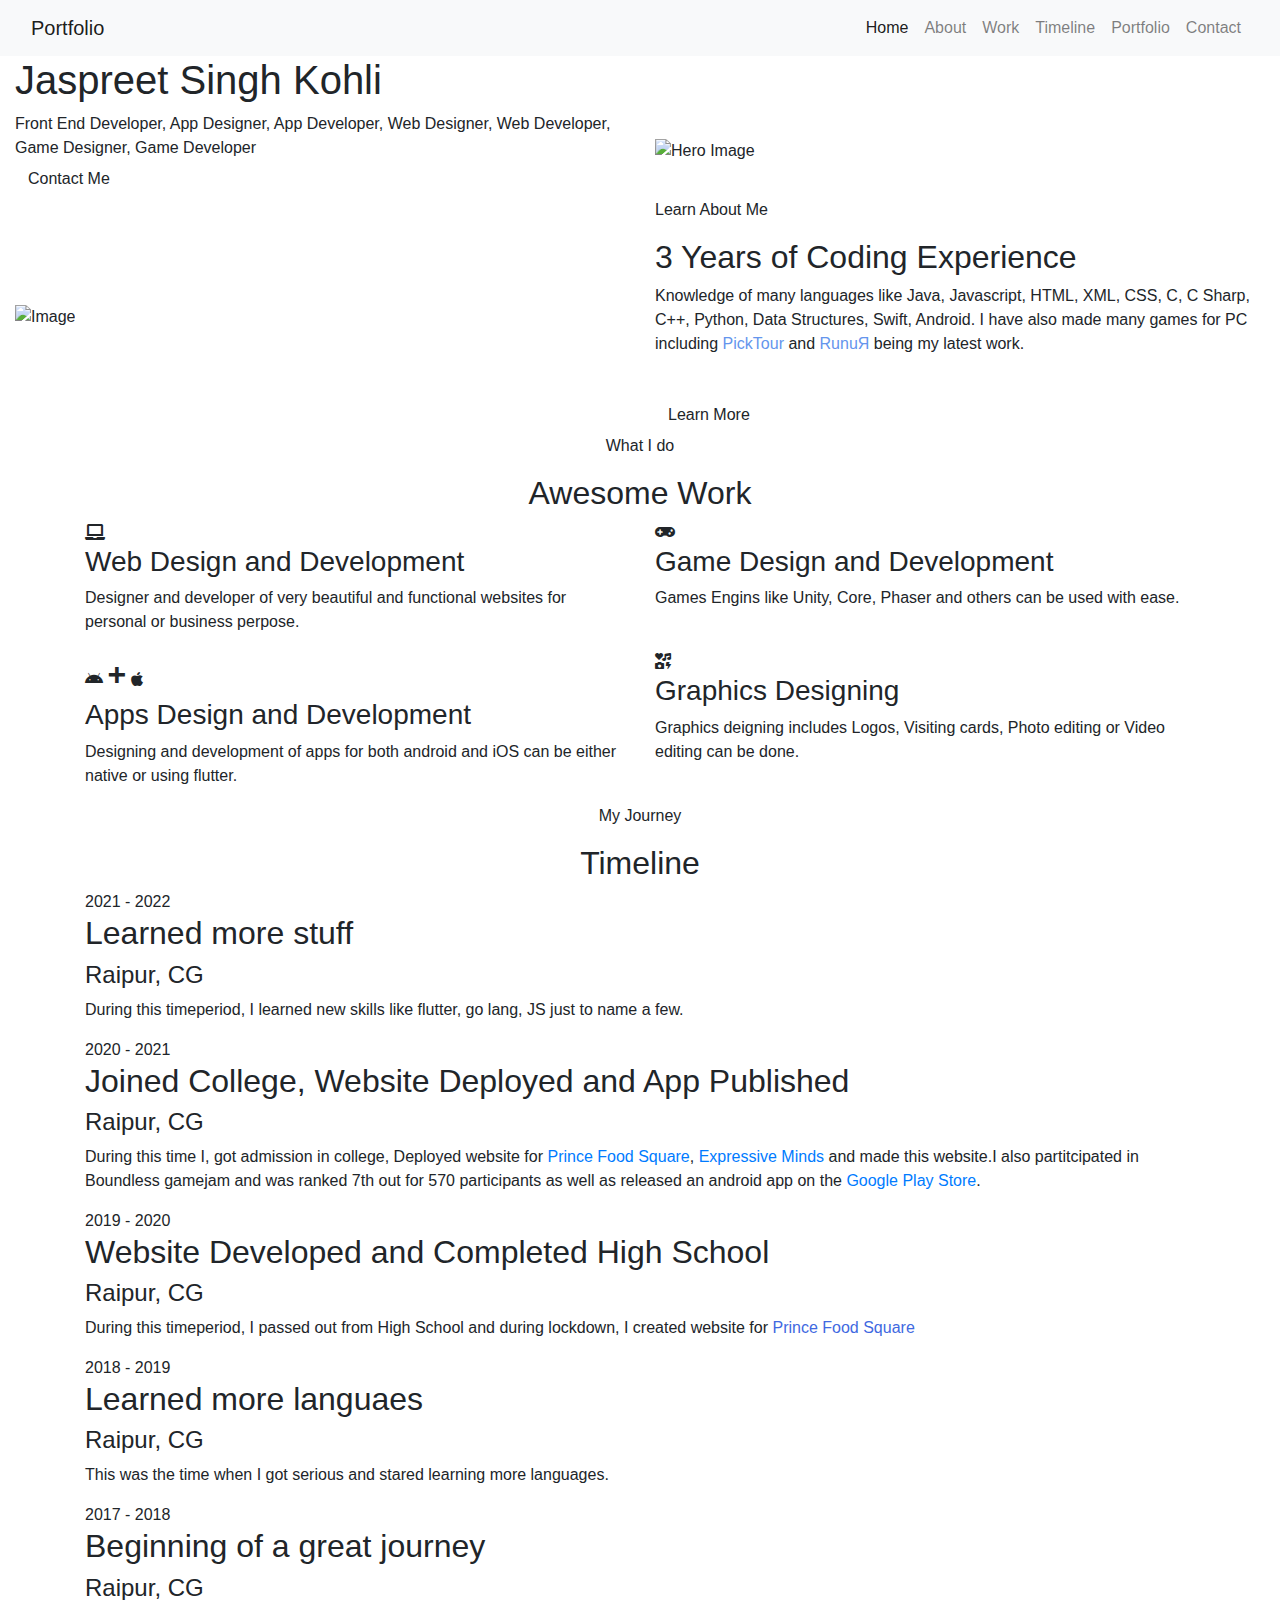
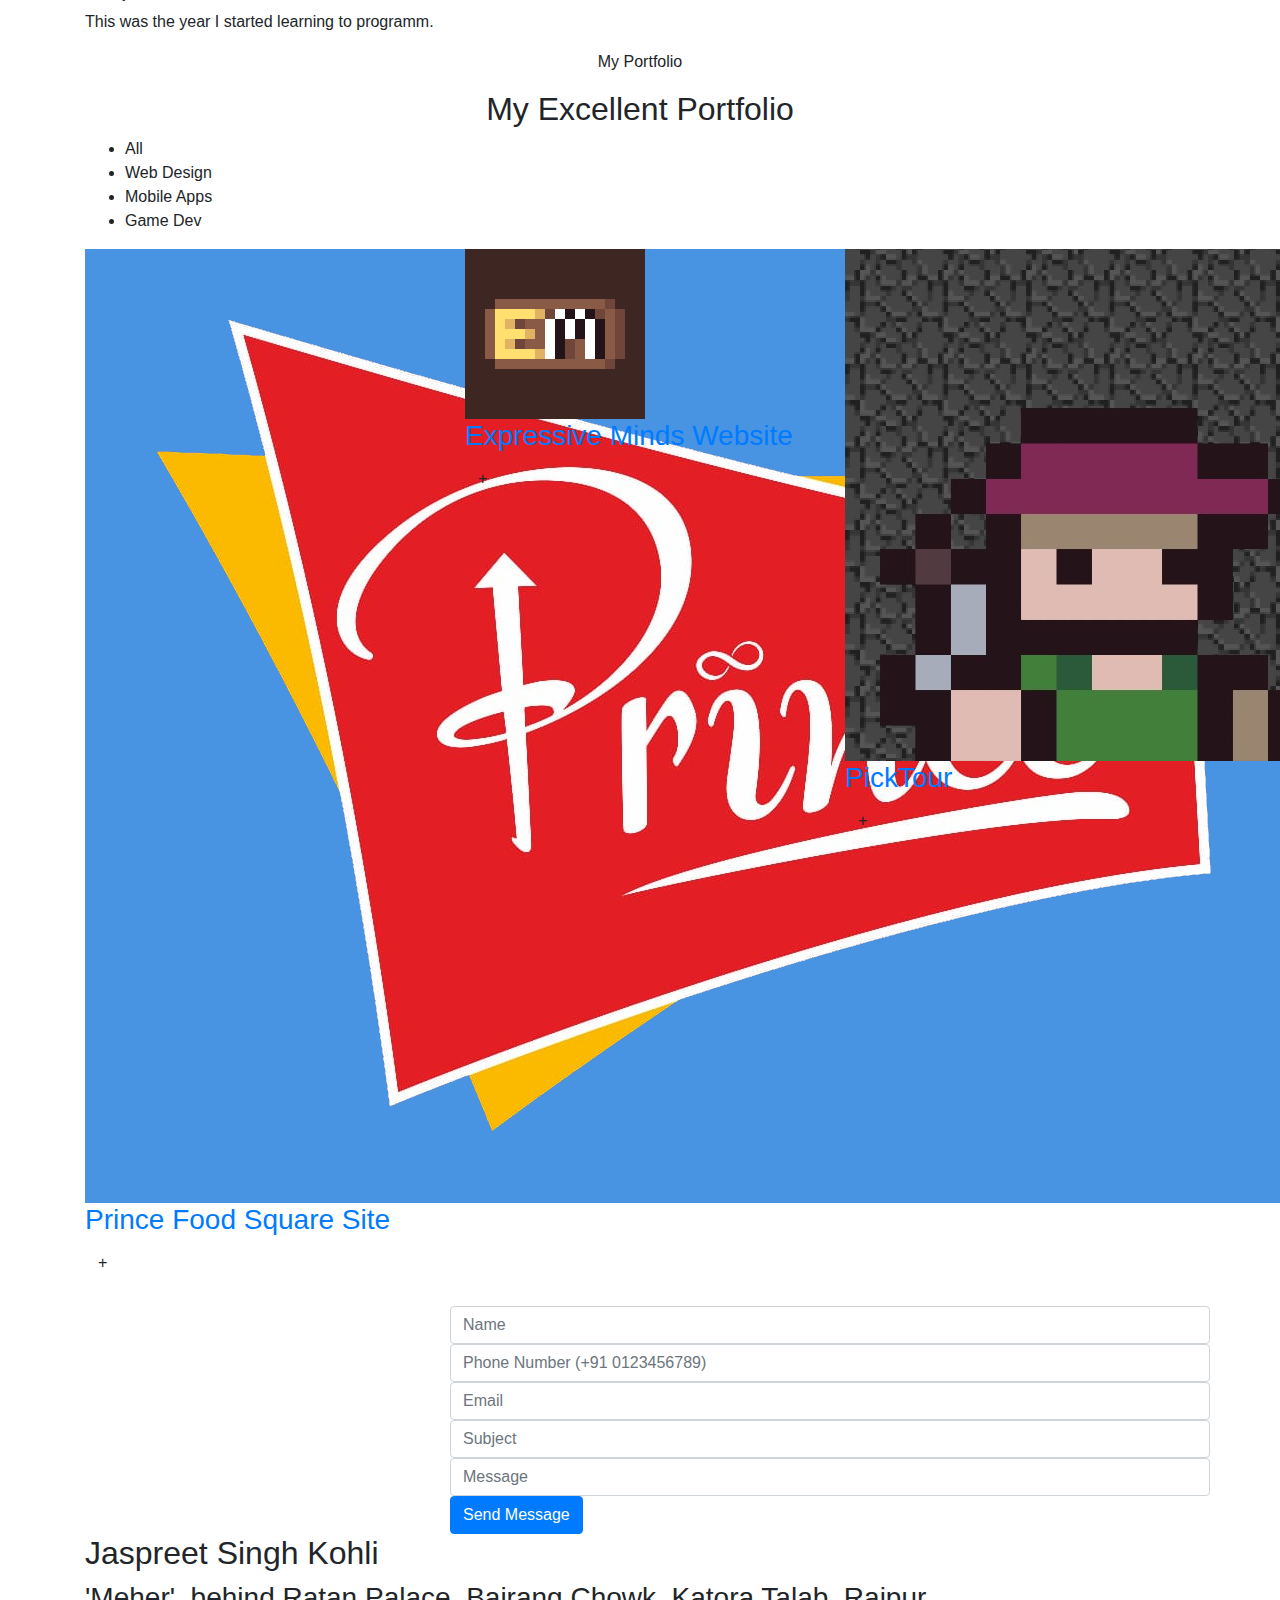
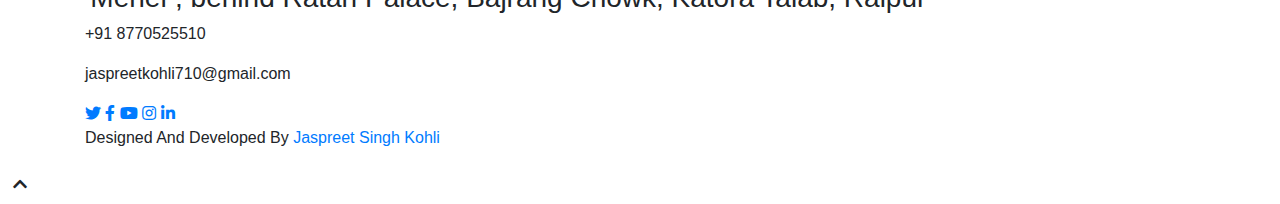
==== home.html @ c5ee444a "adjusted for heroku" ====
<!DOCTYPE html>
<html lang="en">
	<head>
		<script data-ad-client="pub-4891770743051344" async src="https://pagead2.googlesyndication.com/
pagead/js/adsbygoogle.js"></script>
		<meta charset="utf-8" />
		<title>Portfolio | Jaspreet Singh Kohli</title>
		<meta content="width=device-width, initial-scale=1.0" name="viewport" />
		<meta property="og:title" content="Portfolio - Jaspreet Singh Kohli" />
		<meta property="og:url" content="https://www.jaspreetsinghkohli.com" />
		<meta property="og:type" content="personal" />
		<meta
			property="og:description"
			content="Website for portfolio of Jaspreet Singh Kohli."
		/>
		<meta property="og.image:width" content="1280" />
		<meta property="og.image:height" content="720" />

		<!-- Favicon -->
		<!-- <link rel="shortcut icon" type="image/x-icon" href="favicon.ico" /> -->
		<link
			rel="apple-touch-icon"
			sizes="180x180"
			href="https://jaspreetkohli72.github.io/website/apple-touch-icon.png"
		/>
		<link
			rel="icon"
			type="image/png"
			sizes="32x32"
			href="https://jaspreetkohli72.github.io/website/favicon-32x32.png"
		/>
		<link
			rel="icon"
			type="image/png"
			sizes="16x16"
			href="https://jaspreetkohli72.github.io/website/favicon-16x16.png"
		/>
		<link
			rel="manifest"
			href="https://jaspreetkohli72.github.io/website/site.webmanifest"
		/>
		<link
			rel="mask-icon"
			href="https://jaspreetkohli72.github.io/website/safari-pinned-tab.svg"
			color="#5bbad5"
		/>
		<link
			rel="shortcut icon"
			href="https://jaspreetkohli72.github.io/website/favicon.ico"
		/>
		<meta name="msapplication-TileColor" content="#da532c" />
		<meta
			name="msapplication-config"
			content="https://jaspreetkohli72.github.io/website/browserconfig.xml"
		/>
		<meta name="theme-color" content="#ffffff" />
		<!-- Google Font -->
		<link
			href="https://fonts.googleapis.com/css2?family=Montserrat:wght@300;400;500;600;700&display=swap"
			rel="stylesheet"
		/>

		<!-- CSS Libraries -->
		<link
			href="https://stackpath.bootstrapcdn.com/bootstrap/4.4.1/css/bootstrap.min.css"
			rel="stylesheet"
		/>
		<link
			href="https://cdnjs.cloudflare.com/ajax/libs/font-awesome/5.10.0/css/all.min.css"
			rel="stylesheet"
		/>
		<link href="lib/animate/animate.min.css" rel="stylesheet" />
		<link href="lib/owlcarousel/assets/owl.carousel.min.css" rel="stylesheet" />
		<link href="lib/lightbox/css/lightbox.min.css" rel="stylesheet" />

		<!-- Template Stylesheet -->
		<link href="css/style.css" rel="stylesheet" />
	</head>

	<body data-spy="scroll" data-target=".navbar" data-offset="51">
		<!-- Nav Bar Start -->
		<div class="navbar navbar-expand-lg bg-light navbar-light">
			<div class="container-fluid">
				<a href="index.html" class="navbar-brand">Portfolio</a>
				<button
					type="button"
					class="navbar-toggler"
					data-toggle="collapse"
					data-target="#navbarCollapse"
				>
					<span class="navbar-toggler-icon"></span>
				</button>

				<div
					class="collapse navbar-collapse justify-content-between"
					id="navbarCollapse"
				>
					<div class="navbar-nav ml-auto">
						<a href="#home" class="nav-item nav-link active">Home</a>
						<a href="#about" class="nav-item nav-link">About</a>
						<a href="#service" class="nav-item nav-link">Work</a>
						<a href="#experience" class="nav-item nav-link">Timeline</a>
						<a href="#portfolio" class="nav-item nav-link">Portfolio</a>
						<!-- <a href="#price" class="nav-item nav-link">Price</a>
						<a href="#review" class="nav-item nav-link">Review</a>
						<a href="#team" class="nav-item nav-link">Team</a>
						<a href="#blog" class="nav-item nav-link">Blog</a> -->
						<a href="#contact" class="nav-item nav-link">Contact</a>
					</div>
				</div>
			</div>
		</div>
		<!-- Nav Bar End -->

		<!-- Hero Start -->
		<div class="hero" id="home">
			<div class="container-fluid">
				<div class="row align-items-center">
					<div class="col-sm-12 col-md-6">
						<div class="hero-content">
							<div class="hero-text">
								<!-- <p>I'm</p> -->
								<h1>Jaspreet Singh Kohli</h1>
								<h2></h2>
								<div class="typed-text">
									Front End Developer, App Designer, App Developer, Web
									Designer, Web Developer, Game Designer, Game Developer
								</div>
							</div>
							<div class="hero-btn">
								<!-- <a class="btn" href="#contact">Hire Me</a> -->
								<a class="btn" href="#contact">Contact Me</a>
							</div>
						</div>
					</div>
					<div class="col-sm-12 col-md-6 d-none d-md-block">
						<div class="hero-image">
							<br /><br />
							<img src="img/MyPic.png" alt="Hero Image" />
						</div>
					</div>
				</div>
			</div>
		</div>
		<!-- Hero End -->

		<!-- About Start -->
		<div class="about wow fadeInUp" data-wow-delay="0.1s" id="about">
			<div class="container-fluid">
				<div class="row align-items-center">
					<div class="col-lg-6">
						<div class="about-img">
							<img src="img/MyBadge.png" alt="Image" />
						</div>
					</div>
					<div class="col-lg-6">
						<div class="about-content">
							<div class="section-header text-left">
								<p>Learn About Me</p>
								<h2>3 Years of Coding Experience</h2>
							</div>
							<div class="about-text">
								<p>
									Knowledge of many languages like Java, Javascript, HTML, XML,
									CSS, C, C Sharp, C++, Python, Data Structures, Swift, Android.
									I have also made many games for PC including <a href="https://tobintojo.itch.io/pick-tour" style="color:cornflowerblue;">PickTour</a> and <a href="https://jaspreetkohli72.itch.io/runur" style="color:cornflowerblue;">RunuЯ</a> being my
									latest work.
								</p>
							</div>
							<!-- <div class="skills">
								<div class="skill-name">
									<p>Web Design</p>
									<p>80%</p>
								</div>
								<div class="progress">
									<div
										class="progress-bar"
										role="progressbar"
										aria-valuenow="80"
										aria-valuemin="0"
										aria-valuemax="100"
									></div>
								</div>
								<div class="skill-name">
									<p>Web Development</p>
									<p>85%</p>
								</div>
								<div class="progress">
									<div
										class="progress-bar"
										role="progressbar"
										aria-valuenow="85"
										aria-valuemin="0"
										aria-valuemax="100"
									></div>
								</div>
								<div class="skill-name">
									<p>Apps Design</p>
									<p>75%</p>
								</div>
								<div class="progress">
									<div
										class="progress-bar"
										role="progressbar"
										aria-valuenow="75"
										aria-valuemin="0"
										aria-valuemax="100"
									></div>
								</div>
								<div class="skill-name">
									<p>Apps Development</p>
									<p>80%</p>
								</div>
								<div class="progress">
									<div
										class="progress-bar"
										role="progressbar"
										aria-valuenow="80"
										aria-valuemin="0"
										aria-valuemax="100"
									></div>
								</div>
								<div class="skill-name">
									<p>Game Design</p>
									<p>80%</p>
								</div>
								<div class="progress">
									<div
										class="progress-bar"
										role="progressbar"
										aria-valuenow="80"
										aria-valuemin="0"
										aria-valuemax="100"
									></div>
								</div>
								<div class="skill-name">
									<p>Game Development</p>
									<p>85%</p>
								</div>
								<div class="progress">
									<div
										class="progress-bar"
										role="progressbar"
										aria-valuenow="85"
										aria-valuemin="0"
										aria-valuemax="100"
									></div>
							</div> -->
							<br />
							<a class="btn" href="">Learn More</a>
						</div>
					</div>
				</div>
			</div>
		</div>
		<!-- About End -->

		<!-- Service Start -->
		<div class="service" id="service">
			<div class="container">
				<div
					class="section-header text-center wow zoomIn"
					data-wow-delay="0.1s"
				>
					<p>What I do</p>
					<h2>Awesome Work</h2>
				</div>
				<div class="row">
					<div class="col-lg-6 wow fadeInUp" data-wow-delay="0.0s">
						<div class="service-item">
							<div class="service-icon">
								<i class="fa fa-laptop"></i>
							</div>
							<div class="service-text">
								<h3>Web Design and Development</h3>
								<p>
									Designer and developer of very beautiful and functional
									websites for personal or business perpose.
								</p>
							</div>
						</div>
					</div>
					<div class="col-lg-6 wow fadeInUp" data-wow-delay="0.2s">
						<div class="service-item">
							<div class="service-icon">
								<i class="fas fa-gamepad"></i>
							</div>
							<div class="service-text">
								<h3>Game Design and Development</h3>
								<p>
									Games Engins like Unity, Core, Phaser and others can be used
									with ease.
								</p>
							</div>
						</div>
					</div>
					<div class="col-lg-6 wow fadeInUp" data-wow-delay="0.4s">
						<div class="service-item">
							<div class="service-icon">
								<i class="fab fa-android"></i>
								<strong style="font-size: xx-large">+</strong>
								<i class="fab fa-apple"></i>
							</div>
							<div class="service-text">
								<h3>Apps Design and Development</h3>
								<p>
									Designing and development of apps for both android and iOS can
									be either native or using flutter.
								</p>
							</div>
						</div>
					</div>
					<div class="col-lg-6 wow fadeInUp" data-wow-delay="0.6s">
						<div class="service-item">
							<div class="service-icon">
								<i class="fas fa-icons"></i>
							</div>
							<div class="service-text">
								<h3>Graphics Designing</h3>
								<p>
									Graphics deigning includes Logos, Visiting cards, Photo
									editing or Video editing can be done.
								</p>
							</div>
						</div>
					</div>
				</div>
			</div>
		</div>
		<!-- Service End -->

		<!-- Experience Start -->
		<div class="experience" id="experience">
			<div class="container">
				<header
					class="section-header text-center wow zoomIn"
					data-wow-delay="0.1s"
				>
					<p>My Journey</p>
					<h2>Timeline</h2>
				</header>
				<div class="timeline">
					<div
						class="timeline-item right wow slideInRight"
						data-wow-delay="0.1s"
					>
						<div class="timeline-text">
							<div class="timeline-date">2021 - 2022</div>
							<h2>Learned more stuff</h2>
							<h4>Raipur, CG</h4>
							<p>
								During this timeperiod, I learned new skills like flutter, go lang, JS just to name a few.
							</p>
						</div>
					</div>
					<div class="timeline-item left wow slideInLeft" data-wow-delay="0.1s">
						<div class="timeline-text">
							<div class="timeline-date">2020 - 2021</div>
							<h2>Joined College, Website Deployed and App Published</h2>
							<h4>Raipur, CG</h4>
							<p>
								During this time I, got admission in college, Deployed website
								for
								<a href="https://princefoodsquare.github.io/website/">Prince Food Square</a>, <a href="https://expressiveminds.github.io/website"> Expressive Minds</a>
								and made this website.I also partitcipated in Boundless gamejam and was ranked 
								7th out for 570 participants as well as released an android app on the 
								<a href="https://play.google.com/store/apps/details?id=io.ExpressiveMinds.PickTour">
									Google Play Store</a>.
							</p>
						</div>
					</div>
					<div
						class="timeline-item right wow slideInRight"
						data-wow-delay="0.1s"
					>
						<div class="timeline-text">
							<div class="timeline-date">2019 - 2020</div>
							<h2>Website Developed and Completed High School</h2>
							<h4>Raipur, CG</h4>
							<p>
								During this timeperiod, I passed out from High School and during
								lockdown, I created website for
								<a
									href="https://princefoodsquare.github.io/website/"
									style="color: royalblue"
								>
									Prince Food Square</a
								>
							</p>
						</div>
					</div>
					<div class="timeline-item left wow slideInLeft" data-wow-delay="0.1s">
						<div class="timeline-text">
							<div class="timeline-date">2018 - 2019</div>
							<h2>Learned more languaes</h2>
							<h4>Raipur, CG</h4>
							<p>
								This was the time when I got serious and stared learning more
								languages.
							</p>
						</div>
					</div>
					<div
						class="timeline-item right wow slideInRight"
						data-wow-delay="0.1s"
					>
						<div class="timeline-text">
							<div class="timeline-date">2017 - 2018</div>
							<h2>Beginning of a great journey</h2>
							<h4>Raipur, CG</h4>
							<p>This was the year I started learning to programm.</p>
						</div>
					</div>
				</div>
			</div>
		</div>
		<!-- Job Experience End -->

		<!-- Banner Start -->
		<!-- <div class="banner wow zoomIn" data-wow-delay="0.1s">
			<div class="container">
				<div class="section-header text-center">
					<p>Reasonable Price</p>
					<h2>Get A <span>Special</span> Price</h2>
				</div>
				<div class="container banner-text">
					<p>
						Th prices offered by will are very resonaable and you will get best
						product at lowest price possible.
					</p>
					<a class="btn">Pricing Plan</a>
				</div>
			</div>
		</div> -->
		<!-- Banner End -->

		<!-- Portfolio Start -->
		<div class="portfolio" id="portfolio">
			<div class="container">
				<div
					class="section-header text-center wow zoomIn"
					data-wow-delay="0.1s"
				>
					<p>My Portfolio</p>
					<h2>My Excellent Portfolio</h2>
				</div>
				<div class="row">
					<div class="col-12">
						<ul id="portfolio-filter">
							<li data-filter="*" class="filter-active">All</li>
							<li data-filter=".filter-1">Web Design</li>
							<li data-filter=".filter-2">Mobile Apps</li>
							<li data-filter=".filter-3">Game Dev</li>
						</ul>
					</div>
				</div>
				<div class="row portfolio-container">
					<div
						class="
							col-lg-4 col-md-6 col-sm-12
							portfolio-item
							filter-1
							wow
							fadeInUp
						"
						data-wow-delay="0.0s"
					>
						<div class="portfolio-wrap">
							<div class="portfolio-img">
								<img src="img/PrinceFoodSquare.png" alt="Image" />
							</div>
							<div class="portfolio-text">
								<h3> <a href="https://princefoodsquare.github.io/website/">Prince Food Square Site</a></h3>
								<a
									class="btn"
									href="img/PrinceFoodSquare.png"
									data-lightbox="portfolio"
									>+</a
								>
							</div>
						</div>
					</div>
					<div
						class="
							col-lg-4 col-md-6 col-sm-12
							portfolio-item
							filter-1
							wow
							fadeInUp
						"
						data-wow-delay="0.2s"
					>
						<div class="portfolio-wrap">
							<div class="portfolio-img">
								<img src="img/ExpressiveMinds.png" alt="Image" />
							</div>
							<div class="portfolio-text">
								<h3> <a href="https://expressiveminds.github.io/website/">Expressive Minds Website</a></h3>
								<a
									class="btn"
									href="img/portfolio-2.jpg"
									data-lightbox="portfolio"
									>+</a
								>
							</div>
						</div>
					</div>
					<div
						class="
							col-lg-4 col-md-6 col-sm-12
							portfolio-item
							filter-2
							filter-3
							wow
							fadeInUp
						"
						data-wow-delay="0.4s"
					>
						<div class="portfolio-wrap">
							<div class="portfolio-img">
								<img src="img/bam.jpg" alt="Image" />
							</div>
							<div class="portfolio-text">
								<h3><a href="https://play.google.com/store/apps/details?id=io.ExpressiveMinds.PickTour">PickTour</a></h3>
								<a
									class="btn"
									href="img/bam"
									data-lightbox="portfolio"
									>+</a
								>
							</div>
						</div>
					</div>
					<!-- <div
						class="
							col-lg-4 col-md-6 col-sm-12
							portfolio-item
							filter-1
							wow
							fadeInUp
						"
						data-wow-delay="0.6s"
					>
						<div class="portfolio-wrap">
							<div class="portfolio-img">
								<img src="img/portfolio-4.jpg" alt="Image" />
							</div>
							<div class="portfolio-text">
								<h3>JavaScript drawing</h3>
								<a
									class="btn"
									href="img/portfolio-4.jpg"
									data-lightbox="portfolio"
									>+</a
								>
							</div>
						</div>
					</div>
					<div
						class="
							col-lg-4 col-md-6 col-sm-12
							portfolio-item
							filter-2
							wow
							fadeInUp
						"
						data-wow-delay="0.8s"
					>
						<div class="portfolio-wrap">
							<div class="portfolio-img">
								<img src="img/portfolio-5.jpg" alt="Image" />
							</div>
							<div class="portfolio-text">
								<h3>Social Mobile Apps</h3>
								<a
									class="btn"
									href="img/portfolio-5.jpg"
									data-lightbox="portfolio"
									>+</a
								>
							</div>
						</div>
					</div>
					<div
						class="
							col-lg-4 col-md-6 col-sm-12
							portfolio-item
							filter-3
							wow
							fadeInUp
						"
						data-wow-delay="1s"
					>
						<div class="portfolio-wrap">
							<div class="portfolio-img">
								<img src="img/portfolio-6.jpg" alt="Image" />
							</div>
							<div class="portfolio-text">
								<h3>Company Website</h3>
								<a
									class="btn"
									href="img/portfolio-6.jpg"
									data-lightbox="portfolio"
									>+</a
								>
							</div>
						</div> -->
					</div>
				</div>
			</div>
		</div>
		<!-- Portfolio End -->

		<!-- Banner Start -->
		<!-- <div class="banner wow zoomIn" data-wow-delay="0.1s">
			<div class="container">
				<div class="section-header text-center">
					<p>Awesome Discount</p>
					<h2>Get <span>30%</span> Discount</h2>
				</div>
				<div class="container banner-text">
					<p>
						People getting my services for the first time will recive a discount
						of 30% in total payment.
					</p>
					<a class="btn">Order Now</a>
				</div>
			</div>
		</div> -->
		<!-- Banner End -->

		<!-- Price Start -->
		<!-- <div class="price" id="price">
			<div class="container">
				<div
					class="section-header text-center wow zoomIn"
					data-wow-delay="0.1s"
				>
					<p>Pricing Plan</p>
					<h2>Affordable Price</h2>
				</div>
				<div class="row">
					<div class="col-md-4 wow fadeInUp" data-wow-delay="0.5s">
						<div class="price-item">
							<div class="price-header">
								<div class="price-title">
									<h2>Basic</h2>
								</div>
								<div class="price-prices">
									<h2><small>₹</small>999<span>/ mo</span></h2>
								</div>
							</div>
							<div class="price-body">
								<div class="price-description">
									<ul>
										<li>Font Awesome 5</li>
										<li>Browser Compatibility</li>
										<li>Easy To Use</li>
										<br /><br /><br /><br /><br /><br /><br />
									</ul>
								</div>
							</div>
							<div class="price-footer">
								<div class="price-action">
									<a class="btn" href="">Order Now</a>
								</div>
							</div>
						</div>
					</div>
					<div class="col-md-4 wow fadeInUp" data-wow-delay="0.0s">
						<div class="price-item featured-item">
							<div class="price-header">
								<div class="price-title">
									<h2>Standard</h2>
								</div>
								<div class="price-prices">
									<h2><small>₹</small>1499<span>/ mo</span></h2>
								</div>
							</div>
							<div class="price-body">
								<div class="price-description">
									<ul>
										<li>Bootstrap 4</li>
										<li>Font Awesome 5</li>
										<li>Responsive Design</li>
										<li>Browser Compatibility</li>
										<li>Easy To Use</li>
										<br /><br /><br /><br />
									</ul>
								</div>
							</div>
							<div class="price-footer">
								<div class="price-action">
									<a class="btn" href="">Order Now</a>
								</div>
							</div>
						</div>
					</div>
					<div class="col-md-4 wow fadeInUp" data-wow-delay="0.5s">
						<div class="price-item">
							<div class="price-header">
								<div class="price-title">
									<h2>Premium</h2>
								</div>
								<div class="price-prices">
									<h2><small>₹</small>2499<span>/ mo</span></h2>
								</div>
							</div>
							<div class="price-body">
								<div class="price-description">
									<ul>
										<li>Bootstrap 4</li>
										<li>Font Awesome 5</li>
										<li>Responsive Design</li>
										<li>Browser Compatibility</li>
										<li>Easy To Use</li>
										<li>Regular Updates</li>
										<li>Faster Delivery</li>
									</ul>
								</div>
							</div>
							<div class="price-footer">
								<div class="price-action">
									<a class="btn" href="">Order Now</a>
								</div>
							</div>
						</div>
					</div>
				</div>
			</div>
		</div> -->
		<!-- Price End -->

		<!-- Testimonial Start -->
		<!-- <div class="testimonial wow fadeInUp" data-wow-delay="0.1s" id="review">
			<div class="container">
				<div class="testimonial-icon">
					<i class="fa fa-quote-left"></i>
				</div>
				<div class="owl-carousel testimonials-carousel">
					<div class="testimonial-item">
						<div class="testimonial-img">
							<img src="img/testimonial-1.jpg" alt="Image" />
						</div>
						<div class="testimonial-text">
							<p>
								Lorem ipsum dolor sit amet consec adipis elit. Etiam accums
								lacus eget velit tincid, quis suscip justo dictum. Lorem ipsum
								dolor sit amet consec adipis elit.
							</p>
							<h3>Customer Name</h3>
							<h4>Profession</h4>
						</div>
					</div>
					<div class="testimonial-item">
						<div class="testimonial-img">
							<img src="img/testimonial-2.jpg" alt="Image" />
						</div>
						<div class="testimonial-text">
							<p>
								Lorem ipsum dolor sit amet consec adipis elit. Etiam accums
								lacus eget velit tincid, quis suscip justo dictum. Lorem ipsum
								dolor sit amet consec adipis elit.
							</p>
							<h3>Customer Name</h3>
							<h4>Profession</h4>
						</div>
					</div>
					<div class="testimonial-item">
						<div class="testimonial-img">
							<img src="img/testimonial-3.jpg" alt="Image" />
						</div>
						<div class="testimonial-text">
							<p>
								Lorem ipsum dolor sit amet consec adipis elit. Etiam accums
								lacus eget velit tincid, quis suscip justo dictum. Lorem ipsum
								dolor sit amet consec adipis elit.
							</p>
							<h3>Customer Name</h3>
							<h4>Profession</h4>
						</div>
					</div>
				</div>
			</div>
		</div> -->
		<!-- Testimonial End -->

		<!-- Team Start -->
		<!-- <div class="team" id="team">
			<div class="container">
				<div
					class="section-header text-center wow zoomIn"
					data-wow-delay="0.1s"
				>
					<p>My Team</p>
					<h2>Expert Team Members</h2>
				</div>
				<div class="row">
					<div class="col-lg-6 wow fadeInUp" data-wow-delay="0.0s">
						<div class="team-item">
							<div class="team-img">
								<img src="img/team-1.jpg" alt="Image" />
							</div>
							<div class="team-text">
								<h2>Mollie Ross</h2>
								<h4>Web Designer</h4>
								<p>
									Lorem ipsum dolor sit amet consec adipis elit. Etiam accum
									lacus
								</p>
								<div class="team-social">
									<a class="btn" href=""><i class="fab fa-twitter"></i></a>
									<a class="btn" href=""><i class="fab fa-facebook-f"></i></a>
									<a class="btn" href=""><i class="fab fa-linkedin-in"></i></a>
									<a class="btn" href=""><i class="fab fa-instagram"></i></a>
								</div>
							</div>
						</div>
					</div>
					<div class="col-lg-6 wow fadeInUp" data-wow-delay="0.2s">
						<div class="team-item">
							<div class="team-img">
								<img src="img/team-2.jpg" alt="Image" />
							</div>
							<div class="team-text">
								<h2>Dylan Adams</h2>
								<h4>Web Developer</h4>
								<p>
									Lorem ipsum dolor sit amet consec adipis elit. Etiam accum
									lacus
								</p>
								<div class="team-social">
									<a class="btn" href=""><i class="fab fa-twitter"></i></a>
									<a class="btn" href=""><i class="fab fa-facebook-f"></i></a>
									<a class="btn" href=""><i class="fab fa-linkedin-in"></i></a>
									<a class="btn" href=""><i class="fab fa-instagram"></i></a>
								</div>
							</div>
						</div>
					</div>
					<div class="col-lg-6 wow fadeInUp" data-wow-delay="0.4s">
						<div class="team-item">
							<div class="team-img">
								<img src="img/team-3.jpg" alt="Image" />
							</div>
							<div class="team-text">
								<h2>Jennifer Page</h2>
								<h4>Apps Designer</h4>
								<p>
									Lorem ipsum dolor sit amet consec adipis elit. Etiam accum
									lacus
								</p>
								<div class="team-social">
									<a class="btn" href=""><i class="fab fa-twitter"></i></a>
									<a class="btn" href=""><i class="fab fa-facebook-f"></i></a>
									<a class="btn" href=""><i class="fab fa-linkedin-in"></i></a>
									<a class="btn" href=""><i class="fab fa-instagram"></i></a>
								</div>
							</div>
						</div>
					</div>
					<div class="col-lg-6 wow fadeInUp" data-wow-delay="0.6s">
						<div class="team-item">
							<div class="team-img">
								<img src="img/team-4.jpg" alt="Image" />
							</div>
							<div class="team-text">
								<h2>Josh Dunn</h2>
								<h4>Apps Developer</h4>
								<p>
									Lorem ipsum dolor sit amet consec adipis elit. Etiam accum
									lacus
								</p>
								<div class="team-social">
									<a class="btn" href=""><i class="fab fa-twitter"></i></a>
									<a class="btn" href=""><i class="fab fa-facebook-f"></i></a>
									<a class="btn" href=""><i class="fab fa-linkedin-in"></i></a>
									<a class="btn" href=""><i class="fab fa-instagram"></i></a>
								</div>
							</div>
						</div>
					</div>
				</div>
			</div>
		</div> -->
		<!-- Team End -->
		<br>

		<!-- Contact Start -->
		<div class="contact wow fadeInUp" data-wow-delay="0.1s" id="contact">
			<div class="container-fluid">
				<div class="container">
					<div class="row align-items-center">
						<div class="col-md-4"></div>
						<div class="col-md-8">
							<!-- <div class="contact-form">
								<div id="success"></div>
								<form
									name="sentMessage"
									id="contactForm"
									novalidate="novalidate"
								>
									<div class="control-group">
										<input
											type="text"
											class="form-control"
											id="name"
											placeholder="Your Name"
											required="required"
											data-validation-required-message="Please enter your name"
										/>
										<p class="help-block"></p>
									</div>
									<div class="control-group">
										<input
											type="email"
											class="form-control"
											id="email"
											placeholder="Your Email"
											required="required"
											data-validation-required-message="Please enter your email"
										/>
										<p class="help-block"></p>
									</div>
									<div class="control-group">
										<input
											type="text"
											class="form-control"
											id="subject"
											placeholder="Subject"
											required="required"
											data-validation-required-message="Please enter a subject"
										/>
										<p class="help-block"></p>
									</div>
									<div class="control-group">
										<textarea
											class="form-control"
											id="message"
											placeholder="Message"
											required="required"
											data-validation-required-message="Please enter your message"
										></textarea>
										<p class="help-block"></p>
									</div>
									<div>
										<button class="btn" type="submit" id="sendMessageButton">
											Send Message
										</button>
									</div>
								</form> -->
								<div class="contact-form">
									<form action="mailto:Jaspreetkohli710@gmail.com" method="post" enctype="text/plain">
										<div class="row">
												<input type="text" name="Name" id="name" class="form-control" placeholder="Name">
												<input type="tel" name="Phone Number" id="phone" class="form-control" placeholder="Phone Number (+91 0123456789)">
												<input type="email" name="Email" id="email" class="form-control" placeholder="Email">
												<input type="text" name="Subject" id="subject" class="form-control" placeholder="Subject">
												<input type="text" name="Message" id="message" class="form-control" placeholder="Message">
												<button type="submit" class="btn btn-primary">Send Message</button>
										</div>
									</form>
								</div>
							</div>
						</div>
					</div>
				</div>
			</div>
		</div>
		<!-- Contact End -->

		<!-- Blog Start -->
		<!-- <div class="blog" id="blog">
			<div class="container">
				<div
					class="section-header text-center wow zoomIn"
					data-wow-delay="0.1s"
				>
					<p>From Blog</p>
					<h2>Latest Articles</h2>
				</div>
				<div class="row">
					<div class="col-lg-6">
						<div class="blog-item wow fadeInUp" data-wow-delay="0.1s">
							<div class="blog-img">
								<img src="img/blog-1.jpg" alt="Blog" />
							</div>
							<div class="blog-text">
								<h2>Lorem ipsum dolor sit amet</h2>
								<div class="blog-meta">
									<p><i class="far fa-user"></i>Admin</p>
									<p><i class="far fa-list-alt"></i>Web Design</p>
									<p><i class="far fa-calendar-alt"></i>01-Jan-2045</p>
									<p><i class="far fa-comments"></i>5</p>
								</div>
								<p>
									Lorem ipsum dolor sit amet elit. Nullam commodo mattis mi.
									Nullam eu erat lectus. Proin viverra risus vitae luctus. Proin
									ut ante, vitae sapien. Fusce sem ac erat rhoncus, ornare
									mattis nisl massa et eros vitae pulvin
								</p>
								<a class="btn" href=""
									>Read More <i class="fa fa-angle-right"></i
								></a>
							</div>
						</div>
					</div>
					<div class="col-lg-6">
						<div class="blog-item wow fadeInUp" data-wow-delay="0.3s">
							<div class="blog-img">
								<img src="img/blog-2.jpg" alt="Blog" />
							</div>
							<div class="blog-text">
								<h2>Lorem ipsum dolor sit amet</h2>
								<div class="blog-meta">
									<p><i class="far fa-user"></i>Admin</p>
									<p><i class="far fa-list-alt"></i>Apps Design</p>
									<p><i class="far fa-calendar-alt"></i>01-Jan-2045</p>
									<p><i class="far fa-comments"></i>10</p>
								</div>
								<p>
									Lorem ipsum dolor sit amet elit. Nullam commodo mattis mi.
									Nullam eu erat lectus. Proin viverra risus vitae luctus. Proin
									ut ante, vitae sapien. Fusce sem ac erat rhoncus, ornare
									mattis nisl massa et eros vitae pulvin
								</p>
								<a class="btn" href=""
									>Read More <i class="fa fa-angle-right"></i
								></a>
							</div>
						</div>
					</div>
				</div>
			</div>
		</div> -->
		<!-- Blog End -->

		<!-- Footer Start -->
		<div class="footer wow fadeIn" data-wow-delay="0.3s">
			<div class="container-fluid">
				<div class="container">
					<div class="footer-info">
						<h2>Jaspreet Singh Kohli</h2>
						<h3>
							'Meher', behind Ratan Palace, Bajrang Chowk, Katora Talab, Raipur
						</h3>
						<div class="footer-menu">
							<p>+91 8770525510</p>
							<p>jaspreetkohli710@gmail.com</p>
						</div>
						<div class="footer-social">
							<a href="https://twitter.com/Jaspreet3239"
								><i class="fab fa-twitter"></i
							></a>
							<a href="https://www.facebook.com/profile.php?id=100008238732119"
								><i class="fab fa-facebook-f"></i
							></a>
							<a href="https://www.youtube.com/channel/UCIO_e1RmAQmqqbifiHQQIjQ"
								><i class="fab fa-youtube"></i
							></a>
							<a href="https://www.instagram.com/i_jaspreet_singh_kohli/"
								><i class="fab fa-instagram"></i
							></a>
							<a href="https://www.linkedin.com/in/jaspreet-singh-k-b65b64118/"
								><i class="fab fa-linkedin-in"></i
							></a>
						</div>
					</div>
				</div>
				<div class="container copyright">
					<p>
						Designed And Developed By
						<a href="https://htmlcodex.com">Jaspreet Singh Kohli</a>
					</p>
				</div>
			</div>
		</div>
		<!-- Footer End -->

		<!-- Back to top button -->
		<a href="#" class="btn back-to-top"><i class="fa fa-chevron-up"></i></a>

		<!-- Pre Loader -->
		<div id="loader" class="show">
			<div class="loader"></div>
		</div>

		<!-- JavaScript Libraries -->
		<script src="https://code.jquery.com/jquery-3.4.1.min.js"></script>
		<script src="https://stackpath.bootstrapcdn.com/bootstrap/4.4.1/js/bootstrap.bundle.min.js"></script>
		<script src="lib/easing/easing.min.js"></script>
		<script src="lib/wow/wow.min.js"></script>
		<script src="lib/waypoints/waypoints.min.js"></script>
		<script src="lib/typed/typed.min.js"></script>
		<script src="lib/owlcarousel/owl.carousel.min.js"></script>
		<script src="lib/isotope/isotope.pkgd.min.js"></script>
		<script src="lib/lightbox/js/lightbox.min.js"></script>

		<!-- Contact Javascript File -->
		<script src="mail/jqBootstrapValidation.min.js"></script>
		<script src="mail/contact.js"></script>

		<!-- Template Javascript -->
		<script src="js/main.js"></script>
	</body>
</html>
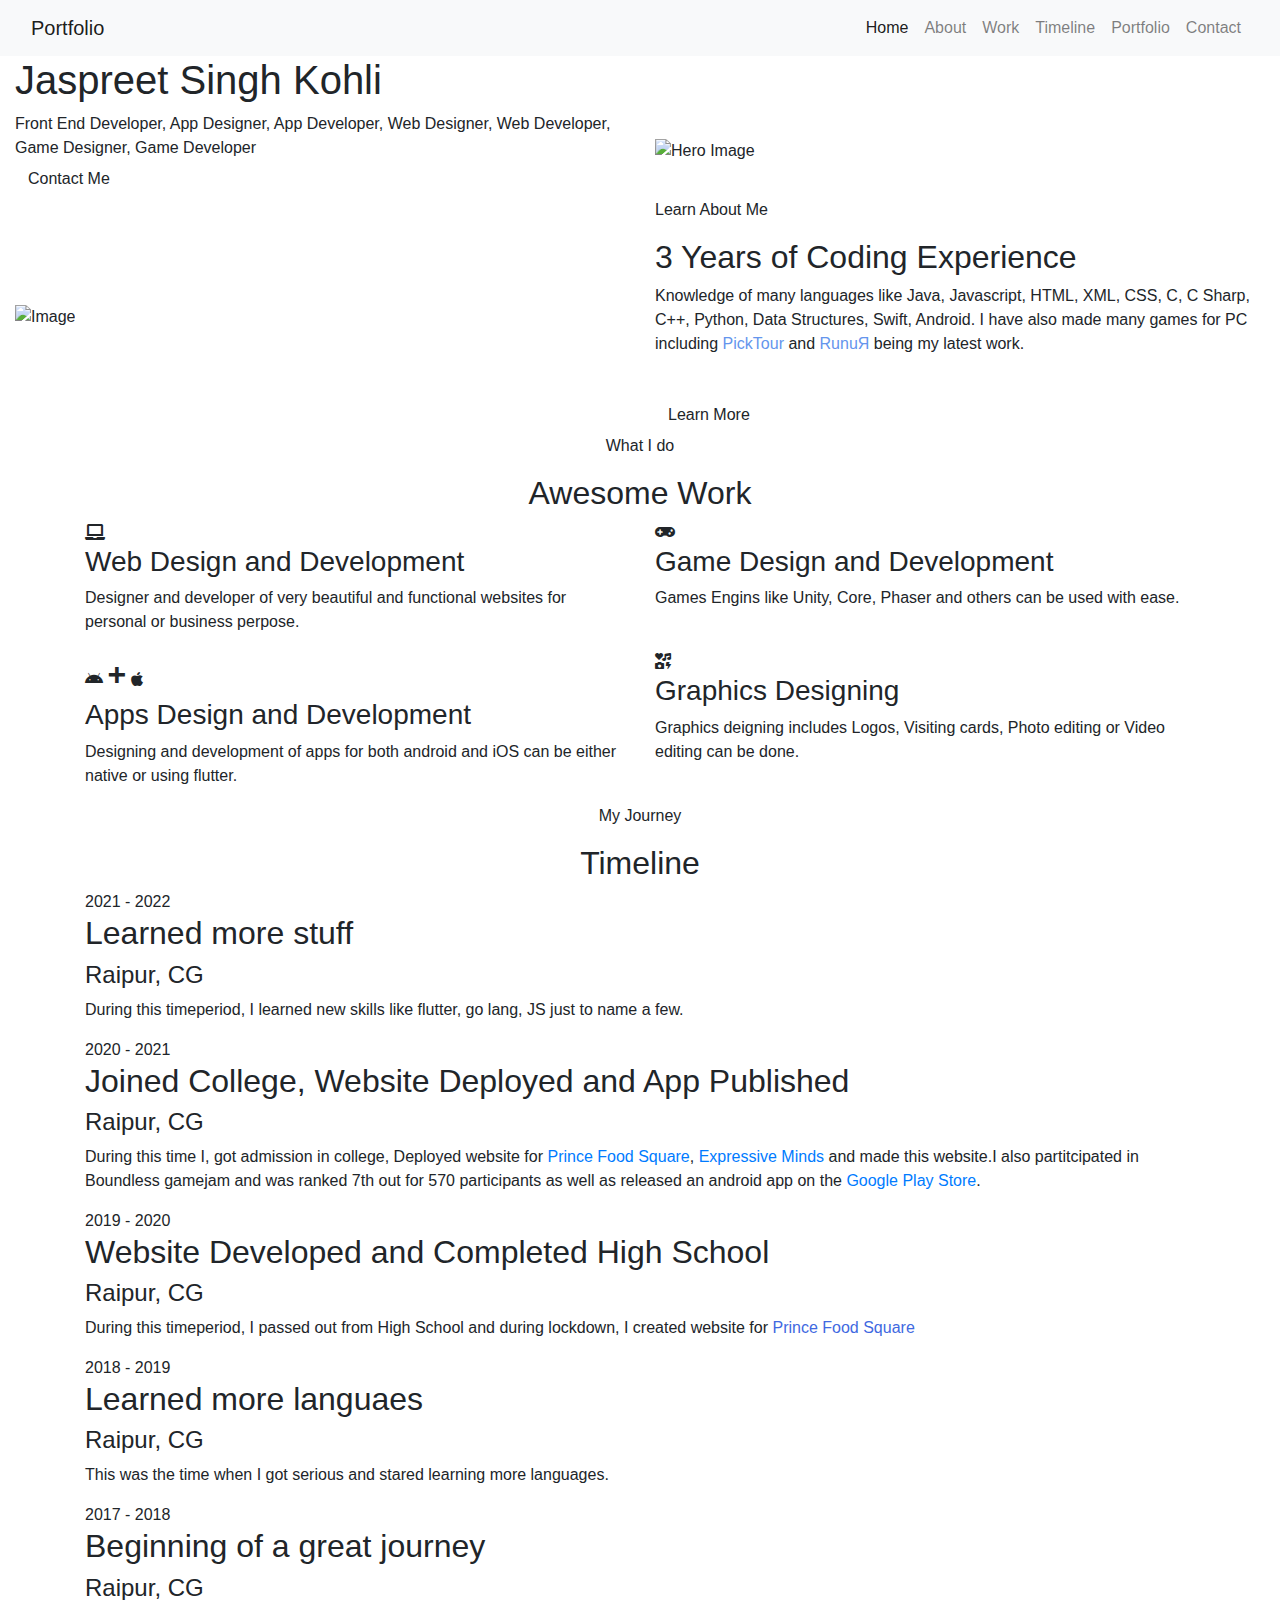
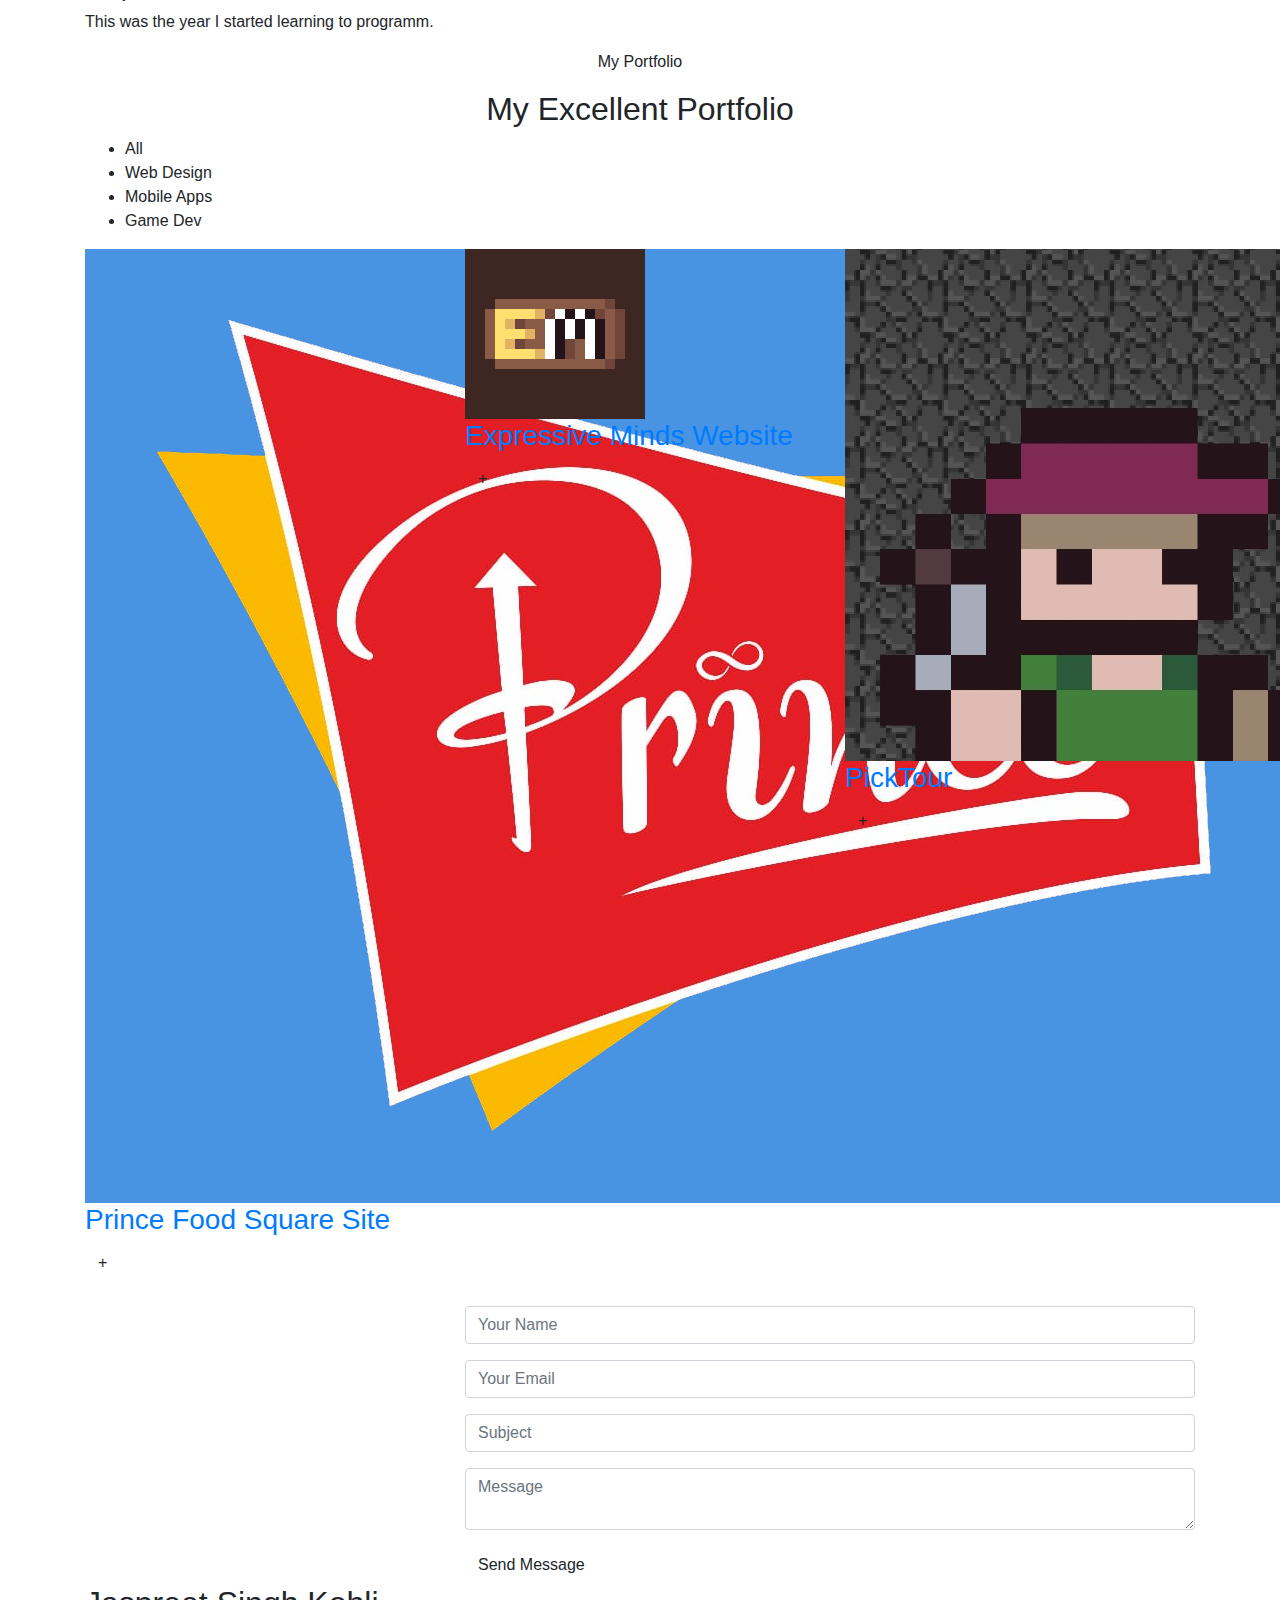
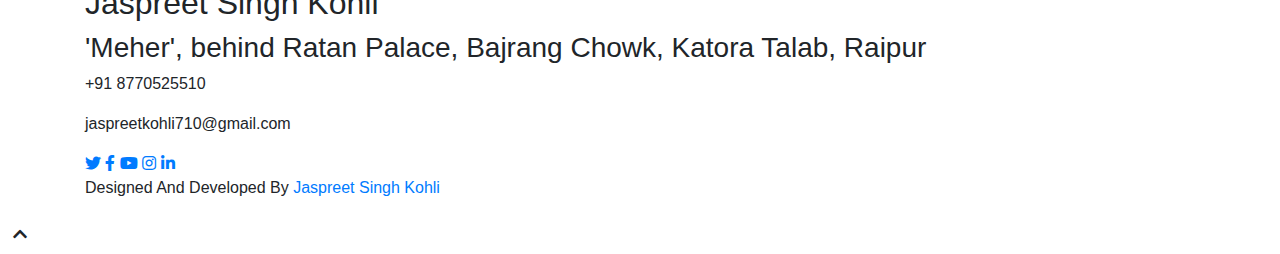
==== commit c2030daf: "Big Fixes" ====
--- a/home.html
+++ b/home.html
@@ -1,173 +1,135 @@
 <!DOCTYPE html>
 <html lang="en">
-	<head>
-		<script data-ad-client="pub-4891770743051344" async src="https://pagead2.googlesyndication.com/
+
+<head>
+	<script data-ad-client="pub-4891770743051344" async src="https://pagead2.googlesyndication.com/
 pagead/js/adsbygoogle.js"></script>
-		<meta charset="utf-8" />
-		<title>Portfolio | Jaspreet Singh Kohli</title>
-		<meta content="width=device-width, initial-scale=1.0" name="viewport" />
-		<meta property="og:title" content="Portfolio - Jaspreet Singh Kohli" />
-		<meta property="og:url" content="https://www.jaspreetsinghkohli.com" />
-		<meta property="og:type" content="personal" />
-		<meta
-			property="og:description"
-			content="Website for portfolio of Jaspreet Singh Kohli."
-		/>
-		<meta property="og.image:width" content="1280" />
-		<meta property="og.image:height" content="720" />
-
-		<!-- Favicon -->
-		<!-- <link rel="shortcut icon" type="image/x-icon" href="favicon.ico" /> -->
-		<link
-			rel="apple-touch-icon"
-			sizes="180x180"
-			href="https://jaspreetkohli72.github.io/website/apple-touch-icon.png"
-		/>
-		<link
-			rel="icon"
-			type="image/png"
-			sizes="32x32"
-			href="https://jaspreetkohli72.github.io/website/favicon-32x32.png"
-		/>
-		<link
-			rel="icon"
-			type="image/png"
-			sizes="16x16"
-			href="https://jaspreetkohli72.github.io/website/favicon-16x16.png"
-		/>
-		<link
-			rel="manifest"
-			href="https://jaspreetkohli72.github.io/website/site.webmanifest"
-		/>
-		<link
-			rel="mask-icon"
-			href="https://jaspreetkohli72.github.io/website/safari-pinned-tab.svg"
-			color="#5bbad5"
-		/>
-		<link
-			rel="shortcut icon"
-			href="https://jaspreetkohli72.github.io/website/favicon.ico"
-		/>
-		<meta name="msapplication-TileColor" content="#da532c" />
-		<meta
-			name="msapplication-config"
-			content="https://jaspreetkohli72.github.io/website/browserconfig.xml"
-		/>
-		<meta name="theme-color" content="#ffffff" />
-		<!-- Google Font -->
-		<link
-			href="https://fonts.googleapis.com/css2?family=Montserrat:wght@300;400;500;600;700&display=swap"
-			rel="stylesheet"
-		/>
-
-		<!-- CSS Libraries -->
-		<link
-			href="https://stackpath.bootstrapcdn.com/bootstrap/4.4.1/css/bootstrap.min.css"
-			rel="stylesheet"
-		/>
-		<link
-			href="https://cdnjs.cloudflare.com/ajax/libs/font-awesome/5.10.0/css/all.min.css"
-			rel="stylesheet"
-		/>
-		<link href="lib/animate/animate.min.css" rel="stylesheet" />
-		<link href="lib/owlcarousel/assets/owl.carousel.min.css" rel="stylesheet" />
-		<link href="lib/lightbox/css/lightbox.min.css" rel="stylesheet" />
-
-		<!-- Template Stylesheet -->
-		<link href="css/style.css" rel="stylesheet" />
-	</head>
-
-	<body data-spy="scroll" data-target=".navbar" data-offset="51">
-		<!-- Nav Bar Start -->
-		<div class="navbar navbar-expand-lg bg-light navbar-light">
-			<div class="container-fluid">
-				<a href="index.html" class="navbar-brand">Portfolio</a>
-				<button
-					type="button"
-					class="navbar-toggler"
-					data-toggle="collapse"
-					data-target="#navbarCollapse"
-				>
-					<span class="navbar-toggler-icon"></span>
-				</button>
-
-				<div
-					class="collapse navbar-collapse justify-content-between"
-					id="navbarCollapse"
-				>
-					<div class="navbar-nav ml-auto">
-						<a href="#home" class="nav-item nav-link active">Home</a>
-						<a href="#about" class="nav-item nav-link">About</a>
-						<a href="#service" class="nav-item nav-link">Work</a>
-						<a href="#experience" class="nav-item nav-link">Timeline</a>
-						<a href="#portfolio" class="nav-item nav-link">Portfolio</a>
-						<!-- <a href="#price" class="nav-item nav-link">Price</a>
+	<meta charset="utf-8" />
+	<title>Portfolio | Jaspreet Singh Kohli</title>
+	<meta content="width=device-width, initial-scale=1.0" name="viewport" />
+	<meta property="og:title" content="Portfolio - Jaspreet Singh Kohli" />
+	<meta property="og:url" content="https://www.jaspreetsinghkohli.com" />
+	<meta property="og:type" content="personal" />
+	<meta property="og:description" content="Website for portfolio of Jaspreet Singh Kohli." />
+	<meta property="og.image:width" content="1280" />
+	<meta property="og.image:height" content="720" />
+
+	<!-- Favicon -->
+	<!-- <link rel="shortcut icon" type="image/x-icon" href="favicon.ico" /> -->
+	<link rel="apple-touch-icon" sizes="180x180"
+		href="https://jaspreetkohli72.github.io/website/apple-touch-icon.png" />
+	<link rel="icon" type="image/png" sizes="32x32"
+		href="https://jaspreetkohli72.github.io/website/favicon-32x32.png" />
+	<link rel="icon" type="image/png" sizes="16x16"
+		href="https://jaspreetkohli72.github.io/website/favicon-16x16.png" />
+	<link rel="manifest" href="https://jaspreetkohli72.github.io/website/site.webmanifest" />
+	<link rel="mask-icon" href="https://jaspreetkohli72.github.io/website/safari-pinned-tab.svg" color="#5bbad5" />
+	<link rel="shortcut icon" href="https://jaspreetkohli72.github.io/website/favicon.ico" />
+	<meta name="msapplication-TileColor" content="#da532c" />
+	<meta name="msapplication-config" content="https://jaspreetkohli72.github.io/website/browserconfig.xml" />
+	<meta name="theme-color" content="#ffffff" />
+	<!-- Google Font -->
+	<link href="https://fonts.googleapis.com/css2?family=Montserrat:wght@300;400;500;600;700&display=swap"
+		rel="stylesheet" />
+
+	<!-- CSS Libraries -->
+	<link href="https://stackpath.bootstrapcdn.com/bootstrap/4.4.1/css/bootstrap.min.css" rel="stylesheet" />
+	<link href="https://cdnjs.cloudflare.com/ajax/libs/font-awesome/5.10.0/css/all.min.css" rel="stylesheet" />
+	<link href="lib/animate/animate.min.css" rel="stylesheet" />
+	<link href="lib/owlcarousel/assets/owl.carousel.min.css" rel="stylesheet" />
+	<link href="lib/lightbox/css/lightbox.min.css" rel="stylesheet" />
+
+	<!-- Template Stylesheet -->
+	<link href="css/style.css" rel="stylesheet" />
+</head>
+
+<body data-spy="scroll" data-target=".navbar" data-offset="51">
+	<!-- Nav Bar Start -->
+	<div class="navbar navbar-expand-lg bg-light navbar-light">
+		<div class="container-fluid">
+			<a href="index.html" class="navbar-brand">Portfolio</a>
+			<button type="button" class="navbar-toggler" data-toggle="collapse" data-target="#navbarCollapse">
+				<span class="navbar-toggler-icon"></span>
+			</button>
+
+			<div class="collapse navbar-collapse justify-content-between" id="navbarCollapse">
+				<div class="navbar-nav ml-auto">
+					<a href="#home" class="nav-item nav-link active">Home</a>
+					<a href="#about" class="nav-item nav-link">About</a>
+					<a href="#service" class="nav-item nav-link">Work</a>
+					<a href="#experience" class="nav-item nav-link">Timeline</a>
+					<a href="#portfolio" class="nav-item nav-link">Portfolio</a>
+					<!-- <a href="#price" class="nav-item nav-link">Price</a>
 						<a href="#review" class="nav-item nav-link">Review</a>
 						<a href="#team" class="nav-item nav-link">Team</a>
 						<a href="#blog" class="nav-item nav-link">Blog</a> -->
-						<a href="#contact" class="nav-item nav-link">Contact</a>
-					</div>
+					<a href="#contact" class="nav-item nav-link">Contact</a>
 				</div>
 			</div>
 		</div>
-		<!-- Nav Bar End -->
-
-		<!-- Hero Start -->
-		<div class="hero" id="home">
-			<div class="container-fluid">
-				<div class="row align-items-center">
-					<div class="col-sm-12 col-md-6">
-						<div class="hero-content">
-							<div class="hero-text">
-								<!-- <p>I'm</p> -->
-								<h1>Jaspreet Singh Kohli</h1>
-								<h2></h2>
-								<div class="typed-text">
-									Front End Developer, App Designer, App Developer, Web
-									Designer, Web Developer, Game Designer, Game Developer
-								</div>
-							</div>
-							<div class="hero-btn">
-								<!-- <a class="btn" href="#contact">Hire Me</a> -->
-								<a class="btn" href="#contact">Contact Me</a>
-							</div>
-						</div>
-					</div>
-					<div class="col-sm-12 col-md-6 d-none d-md-block">
-						<div class="hero-image">
-							<br /><br />
-							<img src="img/MyPic.png" alt="Hero Image" />
-						</div>
+	</div>
+	<!-- Nav Bar End -->
+
+	<!-- Hero Start -->
+	<div class="hero" id="home">
+		<div class="container-fluid">
+			<div class="row align-items-center">
+				<div class="col-sm-12 col-md-6">
+					<div class="hero-content">
+						<div class="hero-text">
+							<!-- <p>I'm</p> -->
+							<h1>Jaspreet Singh Kohli</h1>
+							<h2></h2>
+							<div class="typed-text">
+								Front End Developer, App Designer, App Developer, Web
+								Designer, Web Developer, Game Designer, Game Developer
+							</div>
+						</div>
+						<div class="hero-btn">
+							<!-- <a class="btn" href="#contact">Hire Me</a> -->
+							<a class="btn" href="#contact">Contact Me</a>
+						</div>
+					</div>
+				</div>
+				<div class="col-sm-12 col-md-6 d-none d-md-block">
+					<div class="hero-image">
+						<br /><br />
+						<img src="img/MyPic.png" alt="Hero Image" />
 					</div>
 				</div>
 			</div>
 		</div>
-		<!-- Hero End -->
-
-		<!-- About Start -->
-		<div class="about wow fadeInUp" data-wow-delay="0.1s" id="about">
-			<div class="container-fluid">
-				<div class="row align-items-center">
-					<div class="col-lg-6">
-						<div class="about-img">
-							<img src="img/MyBadge.png" alt="Image" />
-						</div>
-					</div>
-					<div class="col-lg-6">
-						<div class="about-content">
-							<div class="section-header text-left">
-								<p>Learn About Me</p>
-								<h2>3 Years of Coding Experience</h2>
-							</div>
-							<div class="about-text">
-								<p>
-									Knowledge of many languages like Java, Javascript, HTML, XML,
-									CSS, C, C Sharp, C++, Python, Data Structures, Swift, Android.
-									I have also made many games for PC including <a href="https://tobintojo.itch.io/pick-tour" style="color:cornflowerblue;">PickTour</a> and <a href="https://jaspreetkohli72.itch.io/runur" style="color:cornflowerblue;">RunuЯ</a> being my
-									latest work.
-								</p>
-							</div>
-							<!-- <div class="skills">
+	</div>
+	<!-- Hero End -->
+
+	<!-- About Start -->
+	<div class="about wow fadeInUp" data-wow-delay="0.1s" id="about">
+		<div class="container-fluid">
+			<div class="row align-items-center">
+				<div class="col-lg-6">
+					<div class="about-img">
+						<img src="img/MyBadge.png" alt="Image" />
+					</div>
+				</div>
+				<div class="col-lg-6">
+					<div class="about-content">
+						<div class="section-header text-left">
+							<p>Learn About Me</p>
+							<h2>3 Years of Coding Experience</h2>
+						</div>
+						<div class="about-text">
+							<p>
+								Knowledge of many languages like Java, Javascript, HTML, XML,
+								CSS, C, C Sharp, C++, Python, Data Structures, Swift, Android.
+								I have also made many games for PC including <a
+									href="https://tobintojo.itch.io/pick-tour"
+									style="color:cornflowerblue;">PickTour</a> and <a
+									href="https://jaspreetkohli72.itch.io/runur" style="color:cornflowerblue;">RunuЯ</a>
+								being my
+								latest work.
+							</p>
+						</div>
+						<!-- <div class="skills">
 								<div class="skill-name">
 									<p>Web Design</p>
 									<p>80%</p>
@@ -246,178 +208,160 @@
 										aria-valuemax="100"
 									></div>
 							</div> -->
-							<br />
-							<a class="btn" href="">Learn More</a>
-						</div>
+						<br />
+						<a class="btn" href="">Learn More</a>
 					</div>
 				</div>
 			</div>
 		</div>
-		<!-- About End -->
-
-		<!-- Service Start -->
-		<div class="service" id="service">
-			<div class="container">
-				<div
-					class="section-header text-center wow zoomIn"
-					data-wow-delay="0.1s"
-				>
-					<p>What I do</p>
-					<h2>Awesome Work</h2>
-				</div>
-				<div class="row">
-					<div class="col-lg-6 wow fadeInUp" data-wow-delay="0.0s">
-						<div class="service-item">
-							<div class="service-icon">
-								<i class="fa fa-laptop"></i>
-							</div>
-							<div class="service-text">
-								<h3>Web Design and Development</h3>
-								<p>
-									Designer and developer of very beautiful and functional
-									websites for personal or business perpose.
-								</p>
-							</div>
-						</div>
-					</div>
-					<div class="col-lg-6 wow fadeInUp" data-wow-delay="0.2s">
-						<div class="service-item">
-							<div class="service-icon">
-								<i class="fas fa-gamepad"></i>
-							</div>
-							<div class="service-text">
-								<h3>Game Design and Development</h3>
-								<p>
-									Games Engins like Unity, Core, Phaser and others can be used
-									with ease.
-								</p>
-							</div>
-						</div>
-					</div>
-					<div class="col-lg-6 wow fadeInUp" data-wow-delay="0.4s">
-						<div class="service-item">
-							<div class="service-icon">
-								<i class="fab fa-android"></i>
-								<strong style="font-size: xx-large">+</strong>
-								<i class="fab fa-apple"></i>
-							</div>
-							<div class="service-text">
-								<h3>Apps Design and Development</h3>
-								<p>
-									Designing and development of apps for both android and iOS can
-									be either native or using flutter.
-								</p>
-							</div>
-						</div>
-					</div>
-					<div class="col-lg-6 wow fadeInUp" data-wow-delay="0.6s">
-						<div class="service-item">
-							<div class="service-icon">
-								<i class="fas fa-icons"></i>
-							</div>
-							<div class="service-text">
-								<h3>Graphics Designing</h3>
-								<p>
-									Graphics deigning includes Logos, Visiting cards, Photo
-									editing or Video editing can be done.
-								</p>
-							</div>
+	</div>
+	<!-- About End -->
+
+	<!-- Service Start -->
+	<div class="service" id="service">
+		<div class="container">
+			<div class="section-header text-center wow zoomIn" data-wow-delay="0.1s">
+				<p>What I do</p>
+				<h2>Awesome Work</h2>
+			</div>
+			<div class="row">
+				<div class="col-lg-6 wow fadeInUp" data-wow-delay="0.0s">
+					<div class="service-item">
+						<div class="service-icon">
+							<i class="fa fa-laptop"></i>
+						</div>
+						<div class="service-text">
+							<h3>Web Design and Development</h3>
+							<p>
+								Designer and developer of very beautiful and functional
+								websites for personal or business perpose.
+							</p>
+						</div>
+					</div>
+				</div>
+				<div class="col-lg-6 wow fadeInUp" data-wow-delay="0.2s">
+					<div class="service-item">
+						<div class="service-icon">
+							<i class="fas fa-gamepad"></i>
+						</div>
+						<div class="service-text">
+							<h3>Game Design and Development</h3>
+							<p>
+								Games Engins like Unity, Core, Phaser and others can be used
+								with ease.
+							</p>
+						</div>
+					</div>
+				</div>
+				<div class="col-lg-6 wow fadeInUp" data-wow-delay="0.4s">
+					<div class="service-item">
+						<div class="service-icon">
+							<i class="fab fa-android"></i>
+							<strong style="font-size: xx-large">+</strong>
+							<i class="fab fa-apple"></i>
+						</div>
+						<div class="service-text">
+							<h3>Apps Design and Development</h3>
+							<p>
+								Designing and development of apps for both android and iOS can
+								be either native or using flutter.
+							</p>
+						</div>
+					</div>
+				</div>
+				<div class="col-lg-6 wow fadeInUp" data-wow-delay="0.6s">
+					<div class="service-item">
+						<div class="service-icon">
+							<i class="fas fa-icons"></i>
+						</div>
+						<div class="service-text">
+							<h3>Graphics Designing</h3>
+							<p>
+								Graphics deigning includes Logos, Visiting cards, Photo
+								editing or Video editing can be done.
+							</p>
 						</div>
 					</div>
 				</div>
 			</div>
 		</div>
-		<!-- Service End -->
-
-		<!-- Experience Start -->
-		<div class="experience" id="experience">
-			<div class="container">
-				<header
-					class="section-header text-center wow zoomIn"
-					data-wow-delay="0.1s"
-				>
-					<p>My Journey</p>
-					<h2>Timeline</h2>
-				</header>
-				<div class="timeline">
-					<div
-						class="timeline-item right wow slideInRight"
-						data-wow-delay="0.1s"
-					>
-						<div class="timeline-text">
-							<div class="timeline-date">2021 - 2022</div>
-							<h2>Learned more stuff</h2>
-							<h4>Raipur, CG</h4>
-							<p>
-								During this timeperiod, I learned new skills like flutter, go lang, JS just to name a few.
-							</p>
-						</div>
-					</div>
-					<div class="timeline-item left wow slideInLeft" data-wow-delay="0.1s">
-						<div class="timeline-text">
-							<div class="timeline-date">2020 - 2021</div>
-							<h2>Joined College, Website Deployed and App Published</h2>
-							<h4>Raipur, CG</h4>
-							<p>
-								During this time I, got admission in college, Deployed website
-								for
-								<a href="https://princefoodsquare.github.io/website/">Prince Food Square</a>, <a href="https://expressiveminds.github.io/website"> Expressive Minds</a>
-								and made this website.I also partitcipated in Boundless gamejam and was ranked 
-								7th out for 570 participants as well as released an android app on the 
-								<a href="https://play.google.com/store/apps/details?id=io.ExpressiveMinds.PickTour">
-									Google Play Store</a>.
-							</p>
-						</div>
-					</div>
-					<div
-						class="timeline-item right wow slideInRight"
-						data-wow-delay="0.1s"
-					>
-						<div class="timeline-text">
-							<div class="timeline-date">2019 - 2020</div>
-							<h2>Website Developed and Completed High School</h2>
-							<h4>Raipur, CG</h4>
-							<p>
-								During this timeperiod, I passed out from High School and during
-								lockdown, I created website for
-								<a
-									href="https://princefoodsquare.github.io/website/"
-									style="color: royalblue"
-								>
-									Prince Food Square</a
-								>
-							</p>
-						</div>
-					</div>
-					<div class="timeline-item left wow slideInLeft" data-wow-delay="0.1s">
-						<div class="timeline-text">
-							<div class="timeline-date">2018 - 2019</div>
-							<h2>Learned more languaes</h2>
-							<h4>Raipur, CG</h4>
-							<p>
-								This was the time when I got serious and stared learning more
-								languages.
-							</p>
-						</div>
-					</div>
-					<div
-						class="timeline-item right wow slideInRight"
-						data-wow-delay="0.1s"
-					>
-						<div class="timeline-text">
-							<div class="timeline-date">2017 - 2018</div>
-							<h2>Beginning of a great journey</h2>
-							<h4>Raipur, CG</h4>
-							<p>This was the year I started learning to programm.</p>
-						</div>
+	</div>
+	<!-- Service End -->
+
+	<!-- Experience Start -->
+	<div class="experience" id="experience">
+		<div class="container">
+			<header class="section-header text-center wow zoomIn" data-wow-delay="0.1s">
+				<p>My Journey</p>
+				<h2>Timeline</h2>
+			</header>
+			<div class="timeline">
+				<div class="timeline-item right wow slideInRight" data-wow-delay="0.1s">
+					<div class="timeline-text">
+						<div class="timeline-date">2021 - 2022</div>
+						<h2>Learned more stuff</h2>
+						<h4>Raipur, CG</h4>
+						<p>
+							During this timeperiod, I learned new skills like flutter, go lang, JS just to name a few.
+						</p>
+					</div>
+				</div>
+				<div class="timeline-item left wow slideInLeft" data-wow-delay="0.1s">
+					<div class="timeline-text">
+						<div class="timeline-date">2020 - 2021</div>
+						<h2>Joined College, Website Deployed and App Published</h2>
+						<h4>Raipur, CG</h4>
+						<p>
+							During this time I, got admission in college, Deployed website
+							for
+							<a href="https://princefoodsquare.github.io/website/">Prince Food Square</a>, <a
+								href="https://expressiveminds.github.io/website"> Expressive Minds</a>
+							and made this website.I also partitcipated in Boundless gamejam and was ranked
+							7th out for 570 participants as well as released an android app on the
+							<a href="https://play.google.com/store/apps/details?id=io.ExpressiveMinds.PickTour">
+								Google Play Store</a>.
+						</p>
+					</div>
+				</div>
+				<div class="timeline-item right wow slideInRight" data-wow-delay="0.1s">
+					<div class="timeline-text">
+						<div class="timeline-date">2019 - 2020</div>
+						<h2>Website Developed and Completed High School</h2>
+						<h4>Raipur, CG</h4>
+						<p>
+							During this timeperiod, I passed out from High School and during
+							lockdown, I created website for
+							<a href="https://princefoodsquare.github.io/website/" style="color: royalblue">
+								Prince Food Square</a>
+						</p>
+					</div>
+				</div>
+				<div class="timeline-item left wow slideInLeft" data-wow-delay="0.1s">
+					<div class="timeline-text">
+						<div class="timeline-date">2018 - 2019</div>
+						<h2>Learned more languaes</h2>
+						<h4>Raipur, CG</h4>
+						<p>
+							This was the time when I got serious and stared learning more
+							languages.
+						</p>
+					</div>
+				</div>
+				<div class="timeline-item right wow slideInRight" data-wow-delay="0.1s">
+					<div class="timeline-text">
+						<div class="timeline-date">2017 - 2018</div>
+						<h2>Beginning of a great journey</h2>
+						<h4>Raipur, CG</h4>
+						<p>This was the year I started learning to programm.</p>
 					</div>
 				</div>
 			</div>
 		</div>
-		<!-- Job Experience End -->
-
-		<!-- Banner Start -->
-		<!-- <div class="banner wow zoomIn" data-wow-delay="0.1s">
+	</div>
+	<!-- Job Experience End -->
+
+	<!-- Banner Start -->
+	<!-- <div class="banner wow zoomIn" data-wow-delay="0.1s">
 			<div class="container">
 				<div class="section-header text-center">
 					<p>Reasonable Price</p>
@@ -432,106 +376,81 @@
 				</div>
 			</div>
 		</div> -->
-		<!-- Banner End -->
-
-		<!-- Portfolio Start -->
-		<div class="portfolio" id="portfolio">
-			<div class="container">
-				<div
-					class="section-header text-center wow zoomIn"
-					data-wow-delay="0.1s"
-				>
-					<p>My Portfolio</p>
-					<h2>My Excellent Portfolio</h2>
-				</div>
-				<div class="row">
-					<div class="col-12">
-						<ul id="portfolio-filter">
-							<li data-filter="*" class="filter-active">All</li>
-							<li data-filter=".filter-1">Web Design</li>
-							<li data-filter=".filter-2">Mobile Apps</li>
-							<li data-filter=".filter-3">Game Dev</li>
-						</ul>
-					</div>
-				</div>
-				<div class="row portfolio-container">
-					<div
-						class="
+	<!-- Banner End -->
+
+	<!-- Portfolio Start -->
+	<div class="portfolio" id="portfolio">
+		<div class="container">
+			<div class="section-header text-center wow zoomIn" data-wow-delay="0.1s">
+				<p>My Portfolio</p>
+				<h2>My Excellent Portfolio</h2>
+			</div>
+			<div class="row">
+				<div class="col-12">
+					<ul id="portfolio-filter">
+						<li data-filter="*" class="filter-active">All</li>
+						<li data-filter=".filter-1">Web Design</li>
+						<li data-filter=".filter-2">Mobile Apps</li>
+						<li data-filter=".filter-3">Game Dev</li>
+					</ul>
+				</div>
+			</div>
+			<div class="row portfolio-container">
+				<div class="
 							col-lg-4 col-md-6 col-sm-12
 							portfolio-item
 							filter-1
 							wow
 							fadeInUp
-						"
-						data-wow-delay="0.0s"
-					>
-						<div class="portfolio-wrap">
-							<div class="portfolio-img">
-								<img src="img/PrinceFoodSquare.png" alt="Image" />
-							</div>
-							<div class="portfolio-text">
-								<h3> <a href="https://princefoodsquare.github.io/website/">Prince Food Square Site</a></h3>
-								<a
-									class="btn"
-									href="img/PrinceFoodSquare.png"
-									data-lightbox="portfolio"
-									>+</a
-								>
-							</div>
-						</div>
-					</div>
-					<div
-						class="
+						" data-wow-delay="0.0s">
+					<div class="portfolio-wrap">
+						<div class="portfolio-img">
+							<img src="img/PrinceFoodSquare.png" alt="Image" />
+						</div>
+						<div class="portfolio-text">
+							<h3> <a href="https://princefoodsquare.github.io/website/">Prince Food Square Site</a></h3>
+							<a class="btn" href="img/PrinceFoodSquare.png" data-lightbox="portfolio">+</a>
+						</div>
+					</div>
+				</div>
+				<div class="
 							col-lg-4 col-md-6 col-sm-12
 							portfolio-item
 							filter-1
 							wow
 							fadeInUp
-						"
-						data-wow-delay="0.2s"
-					>
-						<div class="portfolio-wrap">
-							<div class="portfolio-img">
-								<img src="img/ExpressiveMinds.png" alt="Image" />
-							</div>
-							<div class="portfolio-text">
-								<h3> <a href="https://expressiveminds.github.io/website/">Expressive Minds Website</a></h3>
-								<a
-									class="btn"
-									href="img/portfolio-2.jpg"
-									data-lightbox="portfolio"
-									>+</a
-								>
-							</div>
-						</div>
-					</div>
-					<div
-						class="
+						" data-wow-delay="0.2s">
+					<div class="portfolio-wrap">
+						<div class="portfolio-img">
+							<img src="img/ExpressiveMinds.png" alt="Image" />
+						</div>
+						<div class="portfolio-text">
+							<h3> <a href="https://expressiveminds.github.io/website/">Expressive Minds Website</a></h3>
+							<a class="btn" href="img/portfolio-2.jpg" data-lightbox="portfolio">+</a>
+						</div>
+					</div>
+				</div>
+				<div class="
 							col-lg-4 col-md-6 col-sm-12
 							portfolio-item
 							filter-2
 							filter-3
 							wow
 							fadeInUp
-						"
-						data-wow-delay="0.4s"
-					>
-						<div class="portfolio-wrap">
-							<div class="portfolio-img">
-								<img src="img/bam.jpg" alt="Image" />
-							</div>
-							<div class="portfolio-text">
-								<h3><a href="https://play.google.com/store/apps/details?id=io.ExpressiveMinds.PickTour">PickTour</a></h3>
-								<a
-									class="btn"
-									href="img/bam"
-									data-lightbox="portfolio"
-									>+</a
-								>
-							</div>
-						</div>
-					</div>
-					<!-- <div
+						" data-wow-delay="0.4s">
+					<div class="portfolio-wrap">
+						<div class="portfolio-img">
+							<img src="img/bam.jpg" alt="Image" />
+						</div>
+						<div class="portfolio-text">
+							<h3><a
+									href="https://play.google.com/store/apps/details?id=io.ExpressiveMinds.PickTour">PickTour</a>
+							</h3>
+							<a class="btn" href="img/bam" data-lightbox="portfolio">+</a>
+						</div>
+					</div>
+				</div>
+				<!-- <div
 						class="
 							col-lg-4 col-md-6 col-sm-12
 							portfolio-item
@@ -605,14 +524,14 @@
 								>
 							</div>
 						</div> -->
-					</div>
-				</div>
 			</div>
 		</div>
-		<!-- Portfolio End -->
-
-		<!-- Banner Start -->
-		<!-- <div class="banner wow zoomIn" data-wow-delay="0.1s">
+	</div>
+	</div>
+	<!-- Portfolio End -->
+
+	<!-- Banner Start -->
+	<!-- <div class="banner wow zoomIn" data-wow-delay="0.1s">
 			<div class="container">
 				<div class="section-header text-center">
 					<p>Awesome Discount</p>
@@ -627,10 +546,10 @@
 				</div>
 			</div>
 		</div> -->
-		<!-- Banner End -->
-
-		<!-- Price Start -->
-		<!-- <div class="price" id="price">
+	<!-- Banner End -->
+
+	<!-- Price Start -->
+	<!-- <div class="price" id="price">
 			<div class="container">
 				<div
 					class="section-header text-center wow zoomIn"
@@ -729,10 +648,10 @@
 				</div>
 			</div>
 		</div> -->
-		<!-- Price End -->
-
-		<!-- Testimonial Start -->
-		<!-- <div class="testimonial wow fadeInUp" data-wow-delay="0.1s" id="review">
+	<!-- Price End -->
+
+	<!-- Testimonial Start -->
+	<!-- <div class="testimonial wow fadeInUp" data-wow-delay="0.1s" id="review">
 			<div class="container">
 				<div class="testimonial-icon">
 					<i class="fa fa-quote-left"></i>
@@ -783,10 +702,10 @@
 				</div>
 			</div>
 		</div> -->
-		<!-- Testimonial End -->
-
-		<!-- Team Start -->
-		<!-- <div class="team" id="team">
+	<!-- Testimonial End -->
+
+	<!-- Team Start -->
+	<!-- <div class="team" id="team">
 			<div class="container">
 				<div
 					class="section-header text-center wow zoomIn"
@@ -883,17 +802,17 @@
 				</div>
 			</div>
 		</div> -->
-		<!-- Team End -->
-		<br>
-
-		<!-- Contact Start -->
-		<div class="contact wow fadeInUp" data-wow-delay="0.1s" id="contact">
-			<div class="container-fluid">
-				<div class="container">
-					<div class="row align-items-center">
-						<div class="col-md-4"></div>
-						<div class="col-md-8">
-							<!-- <div class="contact-form">
+	<!-- Team End -->
+	<br>
+
+	<!-- Contact Start -->
+	<!-- <div class="contact wow fadeInUp" data-wow-delay="0.1s" id="contact">
+		<div class="container-fluid">
+			<div class="container">
+				<div class="row align-items-center">
+					<div class="col-md-4"></div>
+					<div class="col-md-8"> -->
+						<!-- <div class="contact-form">
 								<div id="success"></div>
 								<form
 									name="sentMessage"
@@ -949,8 +868,10 @@
 										</button>
 									</div>
 								</form> -->
+
+						<!-- old contact form
 								<div class="contact-form">
-									<form action="mailto:Jaspreetkohli710@gmail.com" method="post" enctype="text/plain">
+									<form  method="post" enctype="text/plain">
 										<div class="row">
 												<input type="text" name="Name" id="name" class="form-control" placeholder="Name">
 												<input type="tel" name="Phone Number" id="phone" class="form-control" placeholder="Phone Number (+91 0123456789)">
@@ -960,17 +881,61 @@
 												<button type="submit" class="btn btn-primary">Send Message</button>
 										</div>
 									</form>
-								</div>
-							</div>
-						</div>
-					</div>
+								</div> -->
+						<div class="contact wow fadeInUp" data-wow-delay="0.1s" id="contact" style="clear: both;">
+							<div class="container-fluid">
+								<div class="container">
+									<div class="row align-items-center">
+										<div class="col-md-4"></div>
+										<div class="col-md-8">
+											<div class="contact-form">
+												<div id="success"></div>
+												<form name="sentMessage" id="contactForm" novalidate="novalidate">
+													<div class="control-group">
+														<input type="text" class="form-control" id="name"
+															placeholder="Your Name" required="required"
+															data-validation-required-message="Please enter your name" />
+														<p class="help-block"></p>
+													</div>
+													<div class="control-group">
+														<input type="email" class="form-control" id="email"
+															placeholder="Your Email" required="required"
+															data-validation-required-message="Please enter your email" />
+														<p class="help-block"></p>
+													</div>
+													<div class="control-group">
+														<input type="text" class="form-control" id="subject"
+															placeholder="Subject" required="required"
+															data-validation-required-message="Please enter a subject" />
+														<p class="help-block"></p>
+													</div>
+													<div class="control-group">
+														<textarea class="form-control" id="message"
+															placeholder="Message" required="required"
+															data-validation-required-message="Please enter your message"></textarea>
+														<p class="help-block"></p>
+													</div>
+													<div>
+														<button class="btn" type="submit" id="sendMessageButton">Send
+															Message</button>
+													</div>
+												</form>
+											</div>
+										</div>
+									</div>
+								</div>
+							</div>
+						</div>
+					<!-- </div>
 				</div>
 			</div>
 		</div>
-		<!-- Contact End -->
-
-		<!-- Blog Start -->
-		<!-- <div class="blog" id="blog">
+	</div> -->
+	</div>
+	<!-- Contact End -->
+
+	<!-- Blog Start -->
+	<!-- <div class="blog" id="blog">
 			<div class="container">
 				<div
 					class="section-header text-center wow zoomIn"
@@ -1033,74 +998,68 @@
 				</div>
 			</div>
 		</div> -->
-		<!-- Blog End -->
-
-		<!-- Footer Start -->
-		<div class="footer wow fadeIn" data-wow-delay="0.3s">
-			<div class="container-fluid">
-				<div class="container">
-					<div class="footer-info">
-						<h2>Jaspreet Singh Kohli</h2>
-						<h3>
-							'Meher', behind Ratan Palace, Bajrang Chowk, Katora Talab, Raipur
-						</h3>
-						<div class="footer-menu">
-							<p>+91 8770525510</p>
-							<p>jaspreetkohli710@gmail.com</p>
-						</div>
-						<div class="footer-social">
-							<a href="https://twitter.com/Jaspreet3239"
-								><i class="fab fa-twitter"></i
-							></a>
-							<a href="https://www.facebook.com/profile.php?id=100008238732119"
-								><i class="fab fa-facebook-f"></i
-							></a>
-							<a href="https://www.youtube.com/channel/UCIO_e1RmAQmqqbifiHQQIjQ"
-								><i class="fab fa-youtube"></i
-							></a>
-							<a href="https://www.instagram.com/i_jaspreet_singh_kohli/"
-								><i class="fab fa-instagram"></i
-							></a>
-							<a href="https://www.linkedin.com/in/jaspreet-singh-k-b65b64118/"
-								><i class="fab fa-linkedin-in"></i
-							></a>
-						</div>
-					</div>
-				</div>
-				<div class="container copyright">
-					<p>
-						Designed And Developed By
-						<a href="https://htmlcodex.com">Jaspreet Singh Kohli</a>
-					</p>
-				</div>
+	<!-- Blog End -->
+
+	<!-- Footer Start -->
+	<div class="footer wow fadeIn" data-wow-delay="0.3s">
+		<div class="container-fluid">
+			<div class="container">
+				<div class="footer-info">
+					<h2>Jaspreet Singh Kohli</h2>
+					<h3>
+						'Meher', behind Ratan Palace, Bajrang Chowk, Katora Talab, Raipur
+					</h3>
+					<div class="footer-menu">
+						<p>+91 8770525510</p>
+						<p>jaspreetkohli710@gmail.com</p>
+					</div>
+					<div class="footer-social">
+						<a href="https://twitter.com/Jaspreet3239"><i class="fab fa-twitter"></i></a>
+						<a href="https://www.facebook.com/profile.php?id=100008238732119"><i
+								class="fab fa-facebook-f"></i></a>
+						<a href="https://www.youtube.com/channel/UCIO_e1RmAQmqqbifiHQQIjQ"><i
+								class="fab fa-youtube"></i></a>
+						<a href="https://www.instagram.com/i_jaspreet_singh_kohli/"><i class="fab fa-instagram"></i></a>
+						<a href="https://www.linkedin.com/in/jaspreet-singh-k-b65b64118/"><i
+								class="fab fa-linkedin-in"></i></a>
+					</div>
+				</div>
+			</div>
+			<div class="container copyright">
+				<p>
+					Designed And Developed By
+					<a href="https://htmlcodex.com">Jaspreet Singh Kohli</a>
+				</p>
 			</div>
 		</div>
-		<!-- Footer End -->
-
-		<!-- Back to top button -->
-		<a href="#" class="btn back-to-top"><i class="fa fa-chevron-up"></i></a>
-
-		<!-- Pre Loader -->
-		<div id="loader" class="show">
-			<div class="loader"></div>
-		</div>
-
-		<!-- JavaScript Libraries -->
-		<script src="https://code.jquery.com/jquery-3.4.1.min.js"></script>
-		<script src="https://stackpath.bootstrapcdn.com/bootstrap/4.4.1/js/bootstrap.bundle.min.js"></script>
-		<script src="lib/easing/easing.min.js"></script>
-		<script src="lib/wow/wow.min.js"></script>
-		<script src="lib/waypoints/waypoints.min.js"></script>
-		<script src="lib/typed/typed.min.js"></script>
-		<script src="lib/owlcarousel/owl.carousel.min.js"></script>
-		<script src="lib/isotope/isotope.pkgd.min.js"></script>
-		<script src="lib/lightbox/js/lightbox.min.js"></script>
-
-		<!-- Contact Javascript File -->
-		<script src="mail/jqBootstrapValidation.min.js"></script>
-		<script src="mail/contact.js"></script>
-
-		<!-- Template Javascript -->
-		<script src="js/main.js"></script>
-	</body>
-</html>
+	</div>
+	<!-- Footer End -->
+
+	<!-- Back to top button -->
+	<a href="#" class="btn back-to-top"><i class="fa fa-chevron-up"></i></a>
+
+	<!-- Pre Loader -->
+	<div id="loader" class="show">
+		<div class="loader"></div>
+	</div>
+
+	<!-- JavaScript Libraries -->
+	<script src="https://code.jquery.com/jquery-3.4.1.min.js"></script>
+	<script src="https://stackpath.bootstrapcdn.com/bootstrap/4.4.1/js/bootstrap.bundle.min.js"></script>
+	<script src="lib/easing/easing.min.js"></script>
+	<script src="lib/wow/wow.min.js"></script>
+	<script src="lib/waypoints/waypoints.min.js"></script>
+	<script src="lib/typed/typed.min.js"></script>
+	<script src="lib/owlcarousel/owl.carousel.min.js"></script>
+	<script src="lib/isotope/isotope.pkgd.min.js"></script>
+	<script src="lib/lightbox/js/lightbox.min.js"></script>
+
+	<!-- Contact Javascript File -->
+	<script src="mail/jqBootstrapValidation.min.js"></script>
+	<script src="mail/contact.js"></script>
+
+	<!-- Template Javascript -->
+	<script src="js/main.js"></script>
+</body>
+
+</html>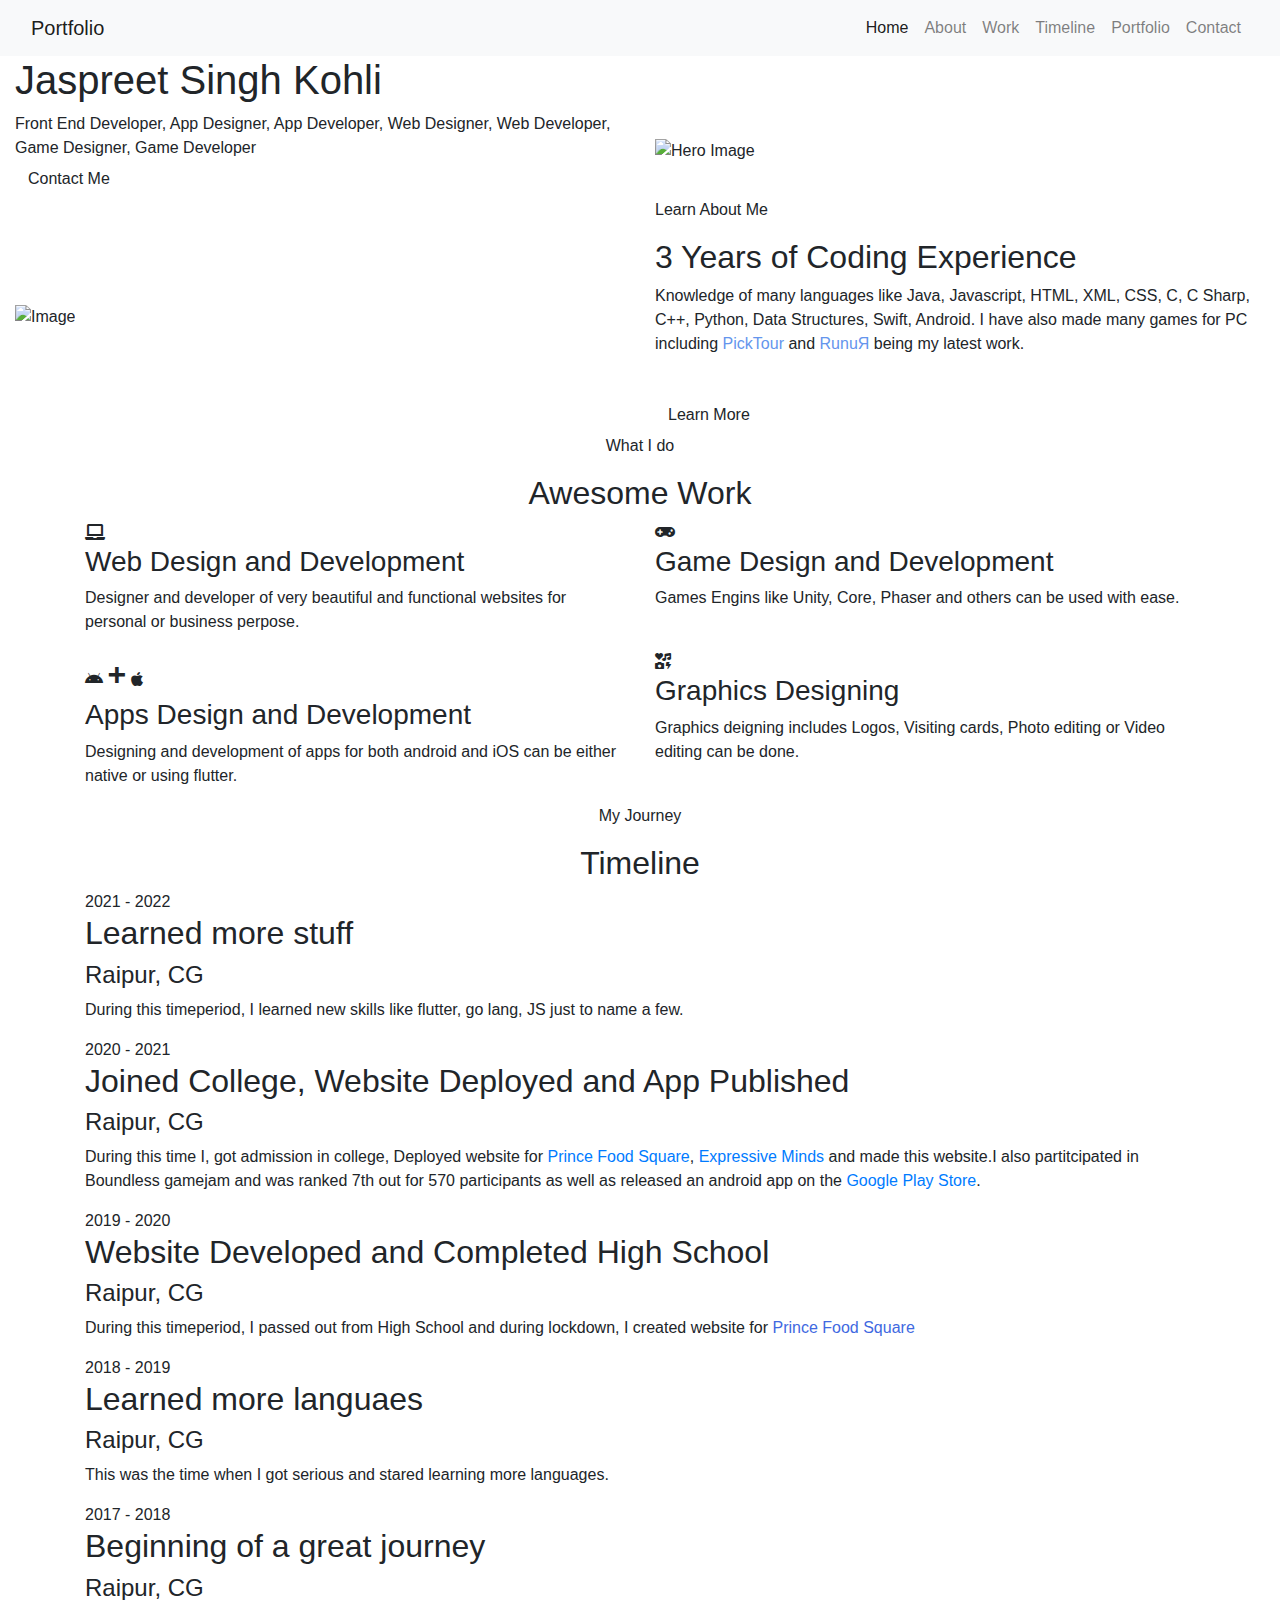
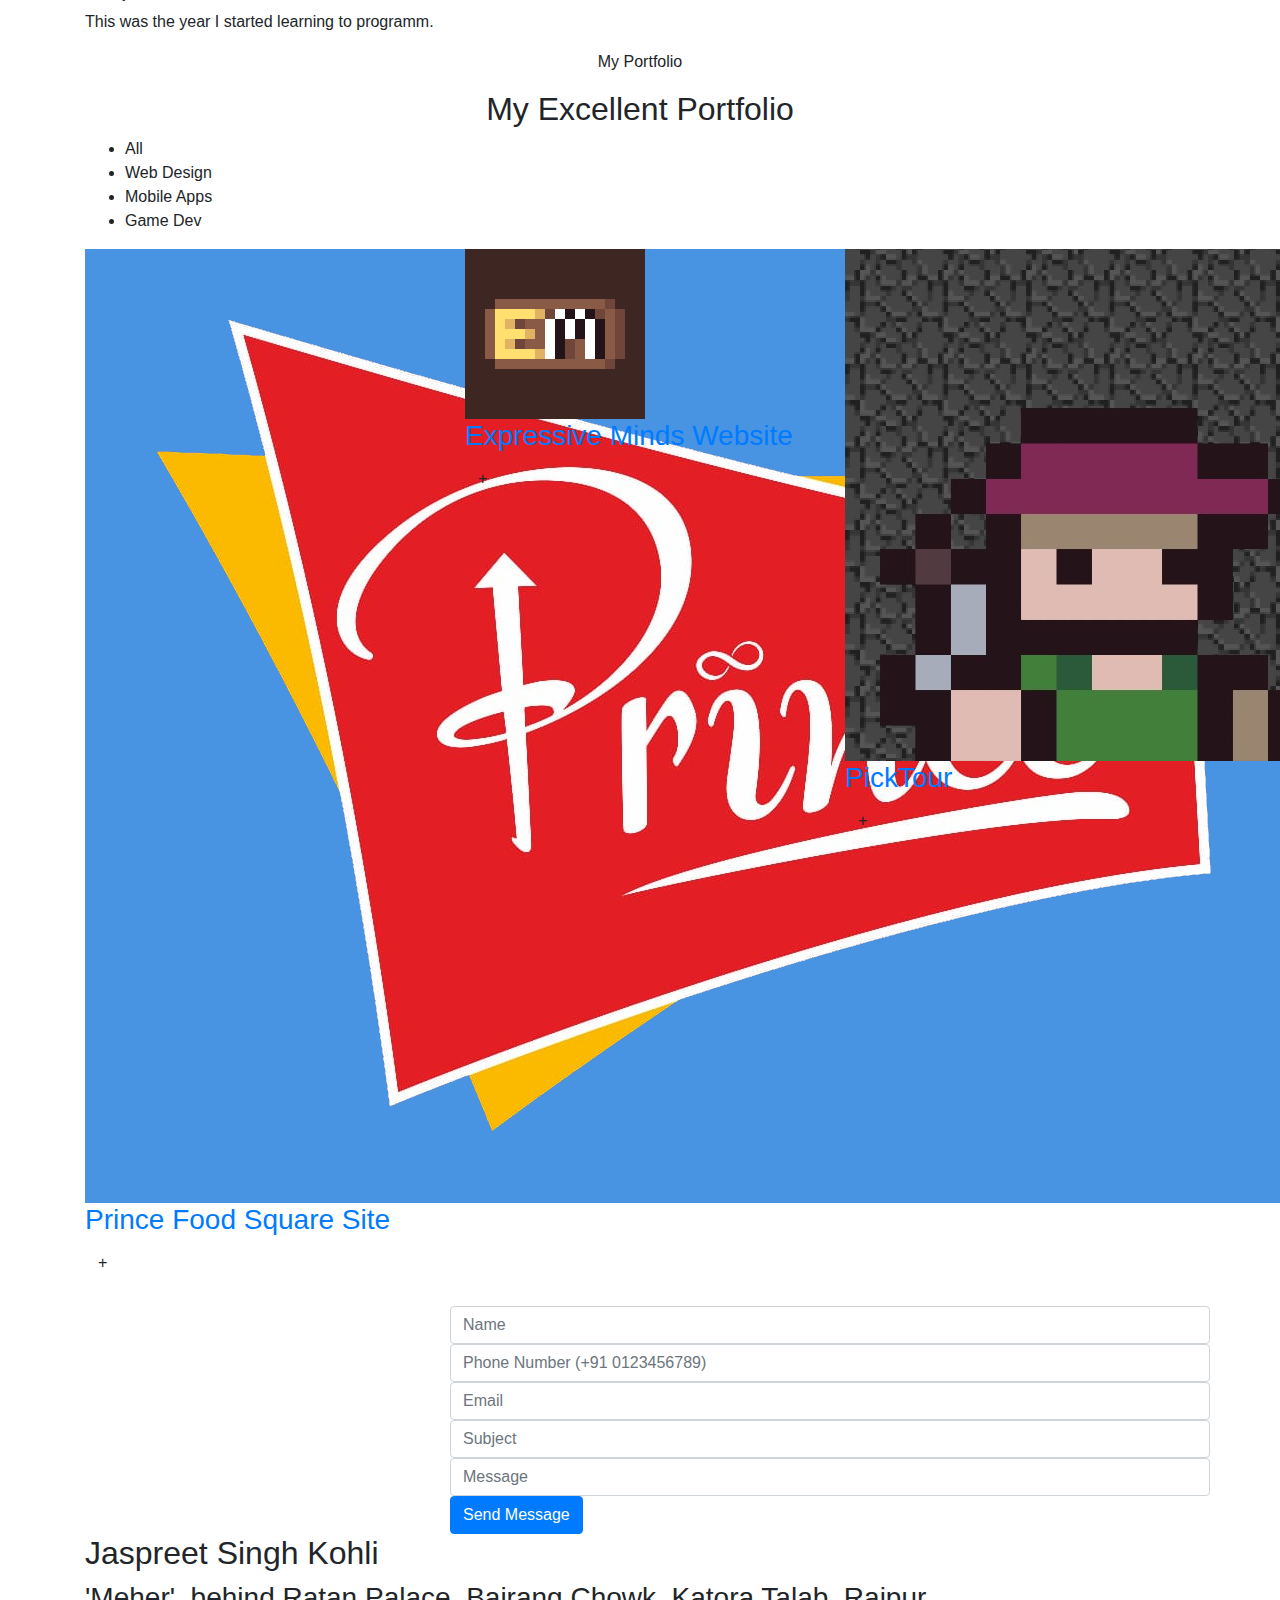
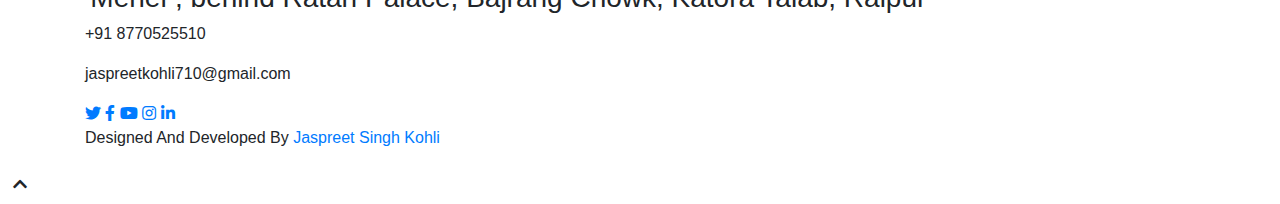
==== commit 6cbbc336: "revert to old mail service" ====
--- a/home.html
+++ b/home.html
@@ -2,8 +2,8 @@
 <html lang="en">
 
 <head>
-	<script data-ad-client="pub-4891770743051344" async src="https://pagead2.googlesyndication.com/
-pagead/js/adsbygoogle.js"></script>
+	<script async src="https://pagead2.googlesyndication.com/pagead/js/adsbygoogle.js?client=ca-pub-6288601418007496"
+		crossorigin="anonymous"></script>
 	<meta charset="utf-8" />
 	<title>Portfolio | Jaspreet Singh Kohli</title>
 	<meta content="width=device-width, initial-scale=1.0" name="viewport" />
@@ -806,12 +806,12 @@
 	<br>
 
 	<!-- Contact Start -->
-	<!-- <div class="contact wow fadeInUp" data-wow-delay="0.1s" id="contact">
+	<div class="contact wow fadeInUp" data-wow-delay="0.1s" id="contact">
 		<div class="container-fluid">
 			<div class="container">
 				<div class="row align-items-center">
 					<div class="col-md-4"></div>
-					<div class="col-md-8"> -->
+					<div class="col-md-8">
 						<!-- <div class="contact-form">
 								<div id="success"></div>
 								<form
@@ -868,69 +868,27 @@
 										</button>
 									</div>
 								</form> -->
-
-						<!-- old contact form
-								<div class="contact-form">
-									<form  method="post" enctype="text/plain">
-										<div class="row">
-												<input type="text" name="Name" id="name" class="form-control" placeholder="Name">
-												<input type="tel" name="Phone Number" id="phone" class="form-control" placeholder="Phone Number (+91 0123456789)">
-												<input type="email" name="Email" id="email" class="form-control" placeholder="Email">
-												<input type="text" name="Subject" id="subject" class="form-control" placeholder="Subject">
-												<input type="text" name="Message" id="message" class="form-control" placeholder="Message">
-												<button type="submit" class="btn btn-primary">Send Message</button>
-										</div>
-									</form>
-								</div> -->
-						<div class="contact wow fadeInUp" data-wow-delay="0.1s" id="contact" style="clear: both;">
-							<div class="container-fluid">
-								<div class="container">
-									<div class="row align-items-center">
-										<div class="col-md-4"></div>
-										<div class="col-md-8">
-											<div class="contact-form">
-												<div id="success"></div>
-												<form name="sentMessage" id="contactForm" novalidate="novalidate">
-													<div class="control-group">
-														<input type="text" class="form-control" id="name"
-															placeholder="Your Name" required="required"
-															data-validation-required-message="Please enter your name" />
-														<p class="help-block"></p>
-													</div>
-													<div class="control-group">
-														<input type="email" class="form-control" id="email"
-															placeholder="Your Email" required="required"
-															data-validation-required-message="Please enter your email" />
-														<p class="help-block"></p>
-													</div>
-													<div class="control-group">
-														<input type="text" class="form-control" id="subject"
-															placeholder="Subject" required="required"
-															data-validation-required-message="Please enter a subject" />
-														<p class="help-block"></p>
-													</div>
-													<div class="control-group">
-														<textarea class="form-control" id="message"
-															placeholder="Message" required="required"
-															data-validation-required-message="Please enter your message"></textarea>
-														<p class="help-block"></p>
-													</div>
-													<div>
-														<button class="btn" type="submit" id="sendMessageButton">Send
-															Message</button>
-													</div>
-												</form>
-											</div>
-										</div>
-									</div>
-								</div>
-							</div>
-						</div>
-					<!-- </div>
+						<div class="contact-form">
+							<form action="mailto:Jaspreetkohli710@gmail.com" method="post" enctype="text/plain">
+								<div class="row">
+									<input type="text" name="Name" id="name" class="form-control" placeholder="Name">
+									<input type="tel" name="Phone Number" id="phone" class="form-control"
+										placeholder="Phone Number (+91 0123456789)">
+									<input type="email" name="Email" id="email" class="form-control"
+										placeholder="Email">
+									<input type="text" name="Subject" id="subject" class="form-control"
+										placeholder="Subject">
+									<input type="text" name="Message" id="message" class="form-control"
+										placeholder="Message">
+									<button type="submit" class="btn btn-primary">Send Message</button>
+								</div>
+							</form>
+						</div>
+					</div>
 				</div>
 			</div>
 		</div>
-	</div> -->
+	</div>
 	</div>
 	<!-- Contact End -->
 
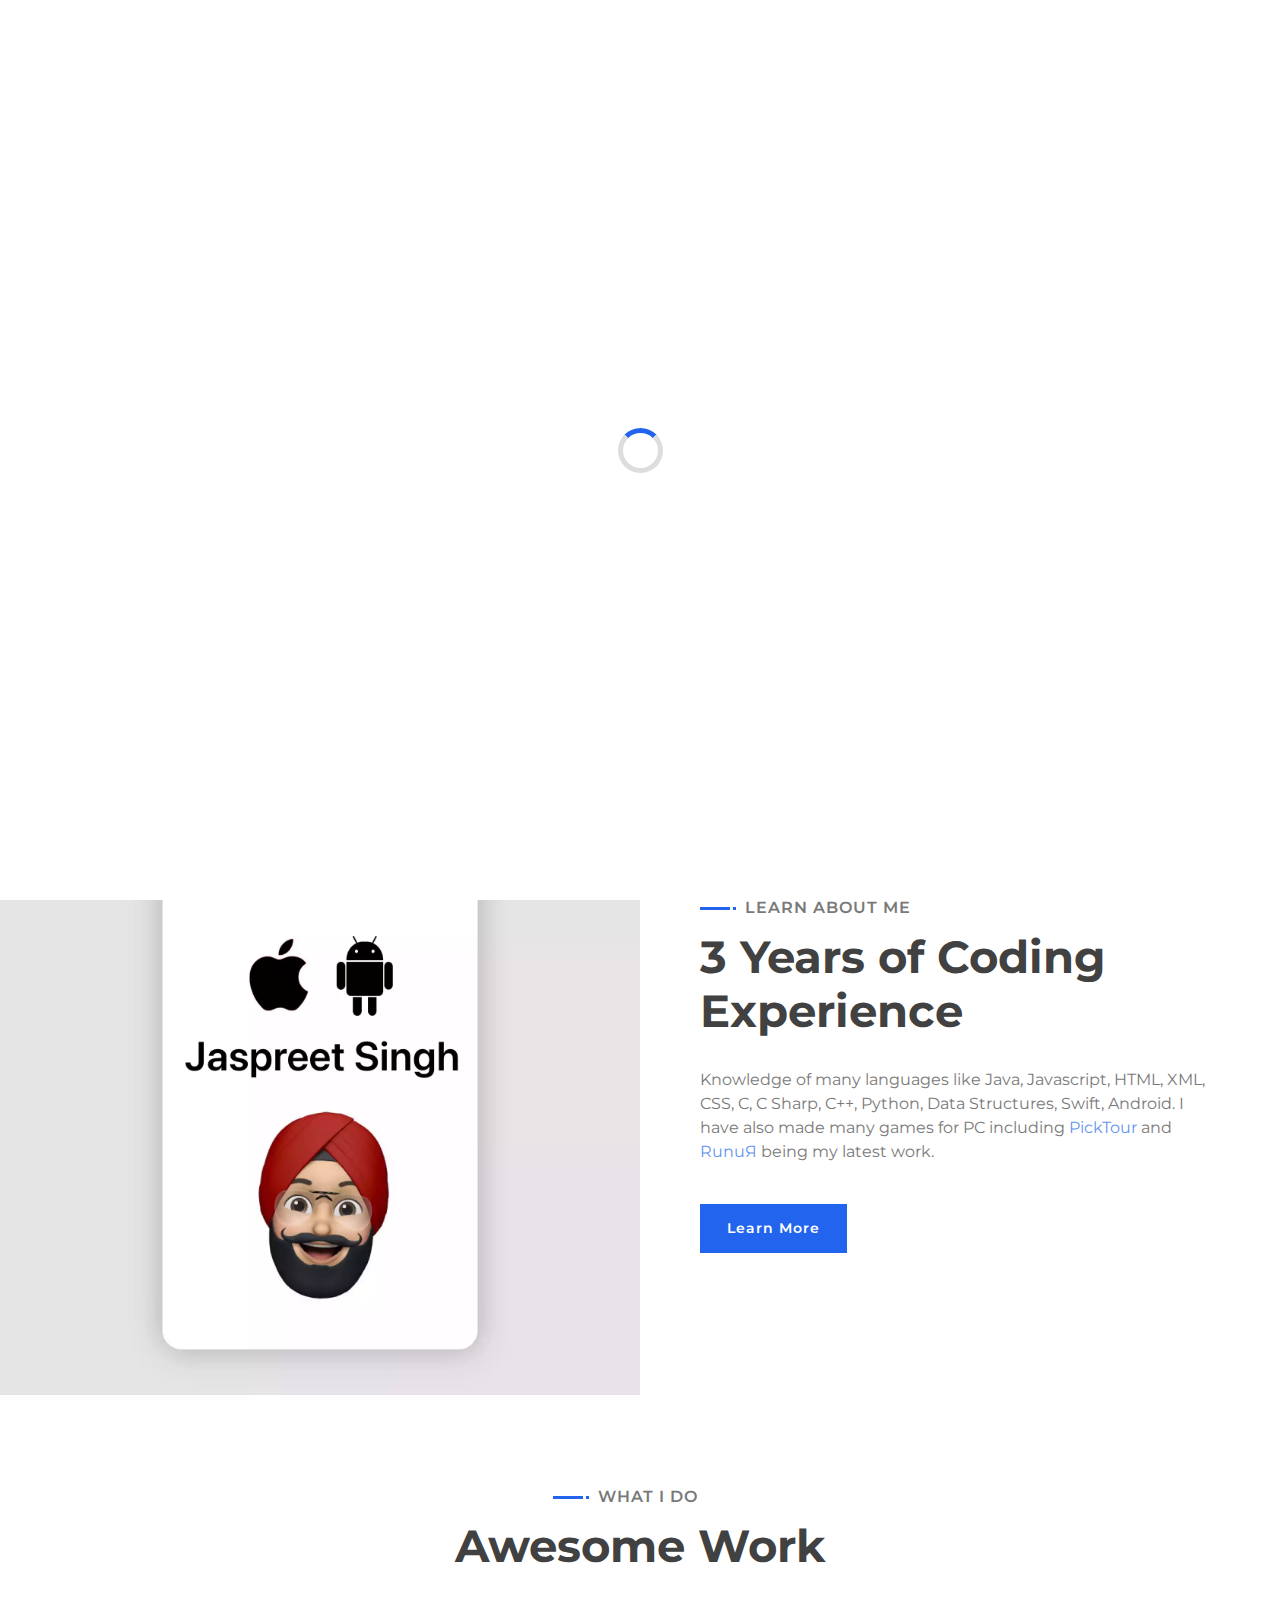
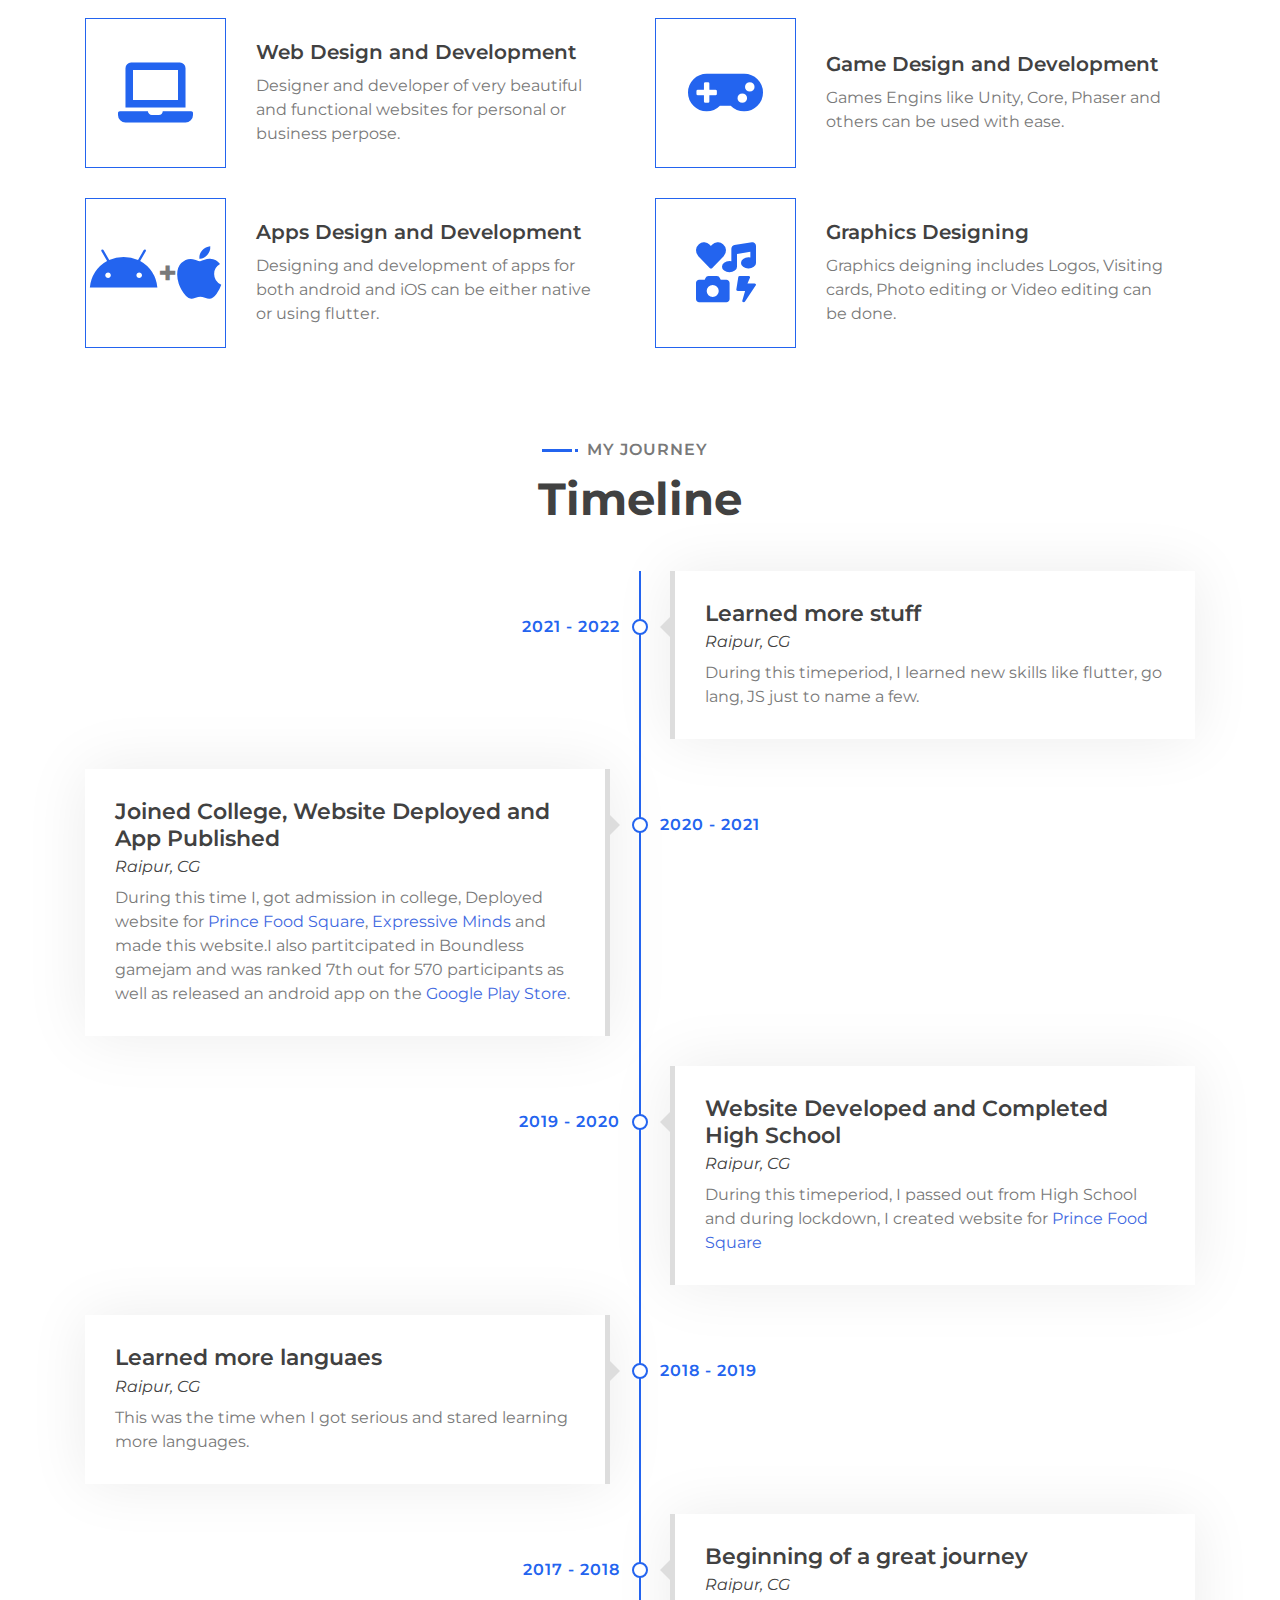
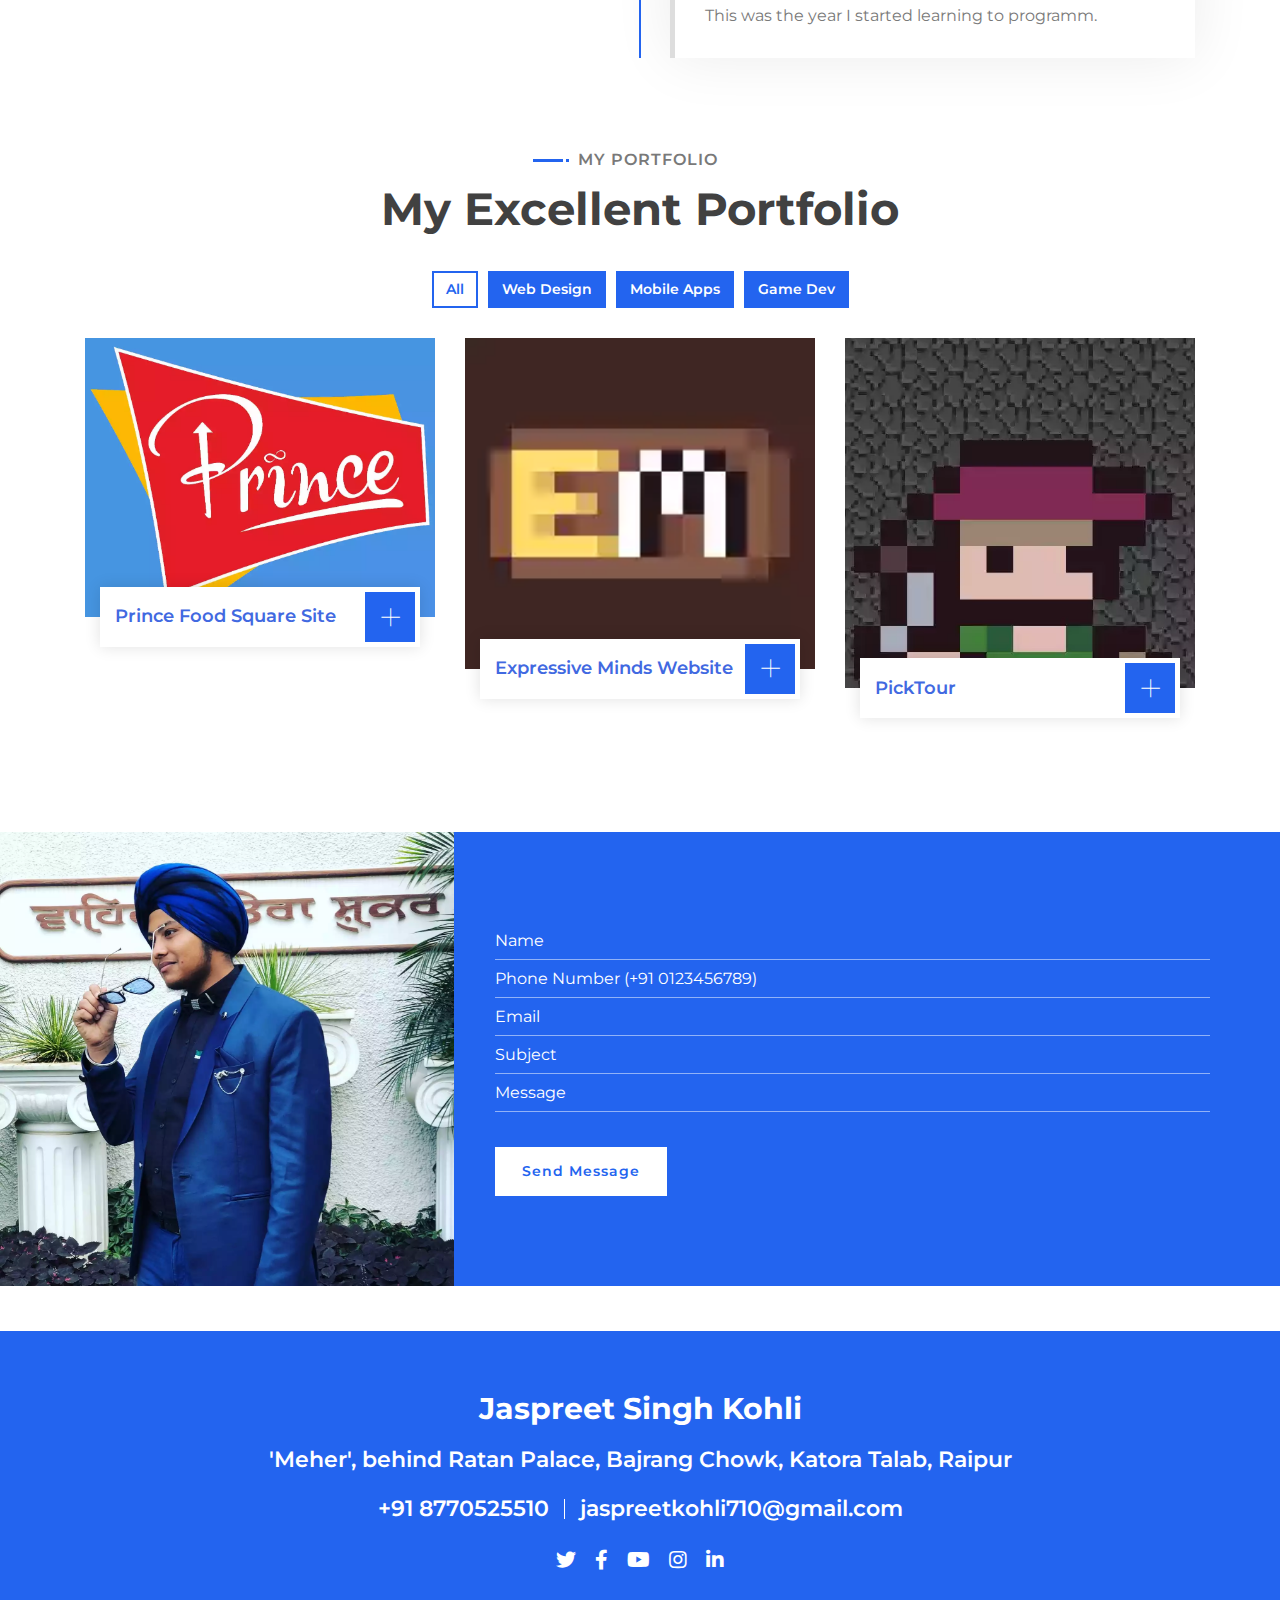
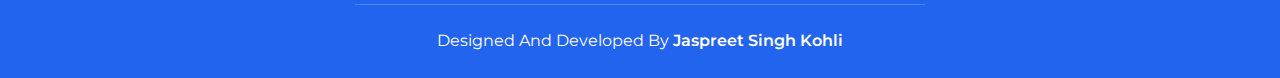
==== commit 4b0673f6: "Performance Improvements" ====
--- a/home.html
+++ b/home.html
@@ -17,11 +17,11 @@
 	<!-- Favicon -->
 	<!-- <link rel="shortcut icon" type="image/x-icon" href="favicon.ico" /> -->
 	<link rel="apple-touch-icon" sizes="180x180"
-		href="https://jaspreetkohli72.github.io/website/apple-touch-icon.png" />
+		href="https://jaspreetkohli72.github.io/website/apple-touch-icon.webp" />
 	<link rel="icon" type="image/png" sizes="32x32"
-		href="https://jaspreetkohli72.github.io/website/favicon-32x32.png" />
+		href="https://jaspreetkohli72.github.io/website/favicon-32x32.webp" />
 	<link rel="icon" type="image/png" sizes="16x16"
-		href="https://jaspreetkohli72.github.io/website/favicon-16x16.png" />
+		href="https://jaspreetkohli72.github.io/website/favicon-16x16.webp" />
 	<link rel="manifest" href="https://jaspreetkohli72.github.io/website/site.webmanifest" />
 	<link rel="mask-icon" href="https://jaspreetkohli72.github.io/website/safari-pinned-tab.svg" color="#5bbad5" />
 	<link rel="shortcut icon" href="https://jaspreetkohli72.github.io/website/favicon.ico" />
@@ -94,7 +94,7 @@
 				<div class="col-sm-12 col-md-6 d-none d-md-block">
 					<div class="hero-image">
 						<br /><br />
-						<img src="img/MyPic.png" alt="Hero Image" />
+						<img src="img/MyPic.webp" alt="Hero Image" />
 					</div>
 				</div>
 			</div>
@@ -108,7 +108,7 @@
 			<div class="row align-items-center">
 				<div class="col-lg-6">
 					<div class="about-img">
-						<img src="img/MyBadge.png" alt="Image" />
+						<img src="img/MyBadge.webp" alt="Image" />
 					</div>
 				</div>
 				<div class="col-lg-6">
@@ -405,11 +405,11 @@
 						" data-wow-delay="0.0s">
 					<div class="portfolio-wrap">
 						<div class="portfolio-img">
-							<img src="img/PrinceFoodSquare.png" alt="Image" />
+							<img src="img/PrinceFoodSquare.webp" alt="Image" />
 						</div>
 						<div class="portfolio-text">
 							<h3> <a href="https://princefoodsquare.github.io/website/">Prince Food Square Site</a></h3>
-							<a class="btn" href="img/PrinceFoodSquare.png" data-lightbox="portfolio">+</a>
+							<a class="btn" href="img/PrinceFoodSquare.webp" data-lightbox="portfolio">+</a>
 						</div>
 					</div>
 				</div>
@@ -422,11 +422,11 @@
 						" data-wow-delay="0.2s">
 					<div class="portfolio-wrap">
 						<div class="portfolio-img">
-							<img src="img/ExpressiveMinds.png" alt="Image" />
+							<img src="img/ExpressiveMinds.webp" alt="Image" />
 						</div>
 						<div class="portfolio-text">
 							<h3> <a href="https://expressiveminds.github.io/website/">Expressive Minds Website</a></h3>
-							<a class="btn" href="img/portfolio-2.jpg" data-lightbox="portfolio">+</a>
+							<a class="btn" href="img/portfolio-2.webp" data-lightbox="portfolio">+</a>
 						</div>
 					</div>
 				</div>
@@ -440,7 +440,7 @@
 						" data-wow-delay="0.4s">
 					<div class="portfolio-wrap">
 						<div class="portfolio-img">
-							<img src="img/bam.jpg" alt="Image" />
+							<img src="img/bam.webp" alt="Image" />
 						</div>
 						<div class="portfolio-text">
 							<h3><a
@@ -462,13 +462,13 @@
 					>
 						<div class="portfolio-wrap">
 							<div class="portfolio-img">
-								<img src="img/portfolio-4.jpg" alt="Image" />
+								<img src="img/portfolio-4.webp" alt="Image" />
 							</div>
 							<div class="portfolio-text">
 								<h3>JavaScript drawing</h3>
 								<a
 									class="btn"
-									href="img/portfolio-4.jpg"
+									href="img/portfolio-4.webp"
 									data-lightbox="portfolio"
 									>+</a
 								>
@@ -487,13 +487,13 @@
 					>
 						<div class="portfolio-wrap">
 							<div class="portfolio-img">
-								<img src="img/portfolio-5.jpg" alt="Image" />
+								<img src="img/portfolio-5.webp" alt="Image" />
 							</div>
 							<div class="portfolio-text">
 								<h3>Social Mobile Apps</h3>
 								<a
 									class="btn"
-									href="img/portfolio-5.jpg"
+									href="img/portfolio-5.webp"
 									data-lightbox="portfolio"
 									>+</a
 								>
@@ -512,13 +512,13 @@
 					>
 						<div class="portfolio-wrap">
 							<div class="portfolio-img">
-								<img src="img/portfolio-6.jpg" alt="Image" />
+								<img src="img/portfolio-6.webp" alt="Image" />
 							</div>
 							<div class="portfolio-text">
 								<h3>Company Website</h3>
 								<a
 									class="btn"
-									href="img/portfolio-6.jpg"
+									href="img/portfolio-6.webp"
 									data-lightbox="portfolio"
 									>+</a
 								>
@@ -659,7 +659,7 @@
 				<div class="owl-carousel testimonials-carousel">
 					<div class="testimonial-item">
 						<div class="testimonial-img">
-							<img src="img/testimonial-1.jpg" alt="Image" />
+							<img src="img/testimonial-1.webp" alt="Image" />
 						</div>
 						<div class="testimonial-text">
 							<p>
@@ -673,7 +673,7 @@
 					</div>
 					<div class="testimonial-item">
 						<div class="testimonial-img">
-							<img src="img/testimonial-2.jpg" alt="Image" />
+							<img src="img/testimonial-2.webp" alt="Image" />
 						</div>
 						<div class="testimonial-text">
 							<p>
@@ -687,7 +687,7 @@
 					</div>
 					<div class="testimonial-item">
 						<div class="testimonial-img">
-							<img src="img/testimonial-3.jpg" alt="Image" />
+							<img src="img/testimonial-3.webp" alt="Image" />
 						</div>
 						<div class="testimonial-text">
 							<p>
@@ -718,7 +718,7 @@
 					<div class="col-lg-6 wow fadeInUp" data-wow-delay="0.0s">
 						<div class="team-item">
 							<div class="team-img">
-								<img src="img/team-1.jpg" alt="Image" />
+								<img src="img/team-1.webp" alt="Image" />
 							</div>
 							<div class="team-text">
 								<h2>Mollie Ross</h2>
@@ -739,7 +739,7 @@
 					<div class="col-lg-6 wow fadeInUp" data-wow-delay="0.2s">
 						<div class="team-item">
 							<div class="team-img">
-								<img src="img/team-2.jpg" alt="Image" />
+								<img src="img/team-2.webp" alt="Image" />
 							</div>
 							<div class="team-text">
 								<h2>Dylan Adams</h2>
@@ -760,7 +760,7 @@
 					<div class="col-lg-6 wow fadeInUp" data-wow-delay="0.4s">
 						<div class="team-item">
 							<div class="team-img">
-								<img src="img/team-3.jpg" alt="Image" />
+								<img src="img/team-3.webp" alt="Image" />
 							</div>
 							<div class="team-text">
 								<h2>Jennifer Page</h2>
@@ -781,7 +781,7 @@
 					<div class="col-lg-6 wow fadeInUp" data-wow-delay="0.6s">
 						<div class="team-item">
 							<div class="team-img">
-								<img src="img/team-4.jpg" alt="Image" />
+								<img src="img/team-4.webp" alt="Image" />
 							</div>
 							<div class="team-text">
 								<h2>Josh Dunn</h2>
@@ -906,7 +906,7 @@
 					<div class="col-lg-6">
 						<div class="blog-item wow fadeInUp" data-wow-delay="0.1s">
 							<div class="blog-img">
-								<img src="img/blog-1.jpg" alt="Blog" />
+								<img src="img/blog-1.webp" alt="Blog" />
 							</div>
 							<div class="blog-text">
 								<h2>Lorem ipsum dolor sit amet</h2>
@@ -931,7 +931,7 @@
 					<div class="col-lg-6">
 						<div class="blog-item wow fadeInUp" data-wow-delay="0.3s">
 							<div class="blog-img">
-								<img src="img/blog-2.jpg" alt="Blog" />
+								<img src="img/blog-2.webp" alt="Blog" />
 							</div>
 							<div class="blog-text">
 								<h2>Lorem ipsum dolor sit amet</h2>
--- a/css/style.css
+++ b/css/style.css
@@ -0,0 +1,1585 @@
+/*******************************/
+/********* General CSS *********/
+/*******************************/
+body {
+	color: #797979;
+	background: #ffffff;
+	font-family: "Montserrat", sans-serif;
+}
+
+h1,
+h2,
+h3,
+h4,
+h5,
+h6 {
+	color: #414141;
+}
+
+a {
+	color: royalblue;
+	transition: 0.3s;
+}
+
+a:hover,
+a:active,
+a:focus {
+	color: #1b2b88;
+	outline: none;
+	text-decoration: none;
+}
+
+.btn:focus,
+.form-control:focus {
+	box-shadow: none;
+}
+
+.container-fluid {
+	max-width: 1366px;
+}
+
+.btn {
+	padding: 12px 25px;
+	font-size: 14px;
+	font-weight: 600;
+	letter-spacing: 1px;
+	color: #ffffff;
+	background: #2364ef;
+	border: 2px solid transparent;
+	border-radius: 0;
+	box-shadow: inset 0 0 0 50px #2364ef;
+	transition: ease-out 0.3s;
+	-webkit-transition: ease-out 0.3s;
+	-moz-transition: ease-out 0.3s;
+}
+
+.btn:hover {
+	color: #2364ef;
+	background: transparent;
+	box-shadow: inset 0 0 0 0 #2364ef;
+	border-color: #2364ef;
+}
+
+#loader {
+	position: fixed;
+	top: 0;
+	right: 0;
+	bottom: 0;
+	left: 0;
+	display: flex;
+	align-items: center;
+	justify-content: center;
+	background: #ffffff;
+	opacity: 0;
+	visibility: hidden;
+	-webkit-transition: opacity 0.3s ease-out, visibility 0s linear 0.3s;
+	-o-transition: opacity 0.3s ease-out, visibility 0s linear 0.3s;
+	transition: opacity 0.3s ease-out, visibility 0s linear 0.3s;
+	z-index: 999;
+}
+
+#loader.show {
+	-webkit-transition: opacity 0.6s ease-out, visibility 0s linear 0s;
+	-o-transition: opacity 0.6s ease-out, visibility 0s linear 0s;
+	transition: opacity 0.6s ease-out, visibility 0s linear 0s;
+	visibility: visible;
+	opacity: 1;
+}
+
+#loader .loader {
+	position: relative;
+	width: 45px;
+	height: 45px;
+	border: 5px solid #dddddd;
+	border-top: 5px solid #2364ef;
+	border-radius: 50%;
+	-webkit-animation: spin 2s linear infinite;
+	animation: spin 2s linear infinite;
+}
+
+@-webkit-keyframes spin {
+	0% {
+		-webkit-transform: rotate(0deg);
+	}
+	100% {
+		-webkit-transform: rotate(360deg);
+	}
+}
+
+@keyframes spin {
+	0% {
+		transform: rotate(0deg);
+	}
+	100% {
+		transform: rotate(360deg);
+	}
+}
+
+.back-to-top {
+	position: fixed;
+	display: none;
+	width: 44px;
+	height: 44px;
+	padding: 8px 0;
+	text-align: center;
+	line-height: 1;
+	font-size: 22px;
+	right: 15px;
+	bottom: 15px;
+	z-index: 9;
+}
+
+.back-to-top i {
+	color: #ffffff;
+}
+
+.back-to-top:hover i {
+	color: #414141;
+}
+
+/**********************************/
+/*********** Nav Bar CSS **********/
+/**********************************/
+.navbar {
+	position: relative;
+	transition: 0.5s;
+	z-index: 999;
+}
+
+.navbar.nav-sticky {
+	position: fixed;
+	top: 0;
+	width: 100%;
+	box-shadow: 0 2px 5px rgba(0, 0, 0, 0.3);
+}
+
+.navbar .navbar-brand {
+	margin: 0;
+	font-size: 45px;
+	line-height: 0px;
+	font-weight: 700;
+	letter-spacing: 2px;
+	transition: 0.5s;
+}
+
+.navbar .navbar-brand img {
+	max-width: 100%;
+	max-height: 40px;
+}
+
+.navbar .dropdown-menu {
+	margin-top: 0;
+	border: 0;
+	border-radius: 0;
+	background: #f8f9fa;
+}
+
+@media (min-width: 992px) {
+	.navbar {
+		position: absolute;
+		width: 100%;
+		padding: 30px 60px;
+		background: transparent !important;
+		border-bottom: 1px dashed rgba(256, 256, 256, 0.2);
+		z-index: 9;
+	}
+
+	.navbar.nav-sticky {
+		padding: 10px 60px;
+		background: #ffffff !important;
+	}
+
+	.navbar .navbar-brand {
+		color: #ffffff;
+	}
+
+	.navbar.nav-sticky .navbar-brand {
+		color: #2364ef;
+	}
+
+	.navbar-light .navbar-nav .nav-link,
+	.navbar-light .navbar-nav .nav-link:focus {
+		padding: 10px 10px 8px 10px;
+		color: #ffffff;
+		font-size: 15px;
+		font-weight: 500;
+	}
+
+	.navbar-light.nav-sticky .navbar-nav .nav-link,
+	.navbar-light.nav-sticky .navbar-nav .nav-link:focus {
+		color: #414141;
+	}
+
+	.navbar-light .navbar-nav .nav-link:hover,
+	.navbar-light .navbar-nav .nav-link.active {
+		color: #111111;
+	}
+
+	.navbar-light.nav-sticky .navbar-nav .nav-link:hover,
+	.navbar-light.nav-sticky .navbar-nav .nav-link.active {
+		color: #2364ef;
+	}
+}
+
+@media (max-width: 991.98px) {
+	.navbar {
+		padding: 15px;
+		background: #ffffff !important;
+	}
+
+	.navbar .navbar-brand {
+		color: #2364ef;
+	}
+
+	.navbar .navbar-nav {
+		margin-top: 15px;
+	}
+
+	.navbar a.nav-link {
+		padding: 5px;
+	}
+
+	.navbar .dropdown-menu {
+		box-shadow: none;
+	}
+}
+
+/*******************************/
+/********** Hero CSS ***********/
+/*******************************/
+.hero {
+	position: relative;
+	width: 100%;
+	margin-bottom: 45px;
+	padding: 120px 0 0 0;
+	overflow: hidden;
+	background: linear-gradient(rgba(35, 100, 239, 0.95), rgba(0, 0, 0, 0.95)),
+		url(../img/hero-bg.webp);
+	background-position: center;
+	background-repeat: no-repeat;
+	background-size: cover;
+}
+
+.hero .container-fluid {
+	padding: 0;
+}
+
+.hero .hero-image {
+	position: relative;
+	text-align: right;
+	padding-right: 75px;
+}
+
+.hero .hero-image img {
+	max-width: 80%;
+	max-height: 80%;
+}
+
+.hero .hero-content {
+	position: relative;
+	padding-left: 75px;
+	display: flex;
+	align-items: flex-start;
+	justify-content: center;
+	flex-direction: column;
+}
+
+.hero .hero-text p {
+	color: #ffffff;
+	font-size: 25px;
+	font-weight: 600;
+	margin-bottom: 15px;
+}
+
+.hero .hero-text h1 {
+	color: #ffffff;
+	font-size: 60px;
+	font-weight: 700;
+	letter-spacing: 3px;
+	margin-bottom: 15px;
+}
+
+.hero .hero-text h2 {
+	display: inline-block;
+	margin: 0;
+	height: 35px;
+	color: #ffffff;
+	font-size: 35px;
+	font-weight: 600;
+}
+
+.hero .hero-text .typed-text {
+	display: none;
+}
+
+.hero .hero-text .typed-cursor {
+	font-size: 35px;
+	font-weight: 300;
+	color: #ffffff;
+}
+
+.hero .hero-btn .btn {
+	margin-top: 35px;
+	color: #2364ef;
+	background: #ffffff;
+	box-shadow: inset 0 0 0 50px #ffffff;
+}
+
+.hero .hero-btn .btn:hover {
+	color: #ffffff;
+	background: transparent;
+	box-shadow: inset 0 0 0 0 #ffffff;
+	border-color: #ffffff;
+}
+
+.hero .hero-btn .btn:first-child {
+	margin-right: 10px;
+}
+
+@media (max-width: 991.98px) {
+	.hero {
+		padding-top: 60px;
+	}
+
+	.hero .hero-content {
+		padding: 0 15px;
+	}
+
+	.hero .hero-text p {
+		font-size: 20px;
+	}
+
+	.hero .hero-text h1 {
+		font-size: 45px;
+	}
+
+	.hero .hero-text h2 {
+		font-size: 25px;
+		height: 25px;
+	}
+
+	.hero .hero-btn .btn {
+		padding: 12px 30px;
+		letter-spacing: 1px;
+	}
+}
+
+@media (max-width: 767.98px) {
+	.hero {
+		padding-top: 60px;
+		padding-bottom: 60px;
+	}
+
+	.hero,
+	.hero .hero-text,
+	.hero .hero-btn {
+		width: 100%;
+		text-align: center;
+	}
+
+	.hero .hero-text p {
+		font-size: 18px;
+	}
+
+	.hero .hero-text h1 {
+		font-size: 35px;
+	}
+
+	.hero .hero-text h2 {
+		font-size: 22px;
+		height: 22px;
+	}
+
+	.hero .hero-btn .btn {
+		padding: 10px 15px;
+		letter-spacing: 1px;
+	}
+}
+
+@media (max-width: 575.98px) {
+	.hero .hero-text p {
+		font-size: 16px;
+	}
+
+	.hero .hero-text h1 {
+		font-size: 30px;
+	}
+
+	.hero .hero-text h2 {
+		font-size: 18px;
+		height: 18px;
+	}
+
+	.hero .hero-btn .btn {
+		padding: 8px 10px;
+		letter-spacing: 0;
+	}
+}
+
+/*******************************/
+/******* Section Header ********/
+/*******************************/
+.section-header {
+	position: relative;
+	margin-bottom: 45px;
+}
+
+.section-header p {
+	display: inline-block;
+	margin: 0 30px;
+	margin-bottom: 10px;
+	padding-left: 15px;
+	position: relative;
+	font-size: 16px;
+	font-weight: 600;
+	letter-spacing: 1px;
+	text-transform: uppercase;
+	background: #ffffff;
+}
+
+.section-header p::before {
+	position: absolute;
+	content: "";
+	height: 3px;
+	top: 11px;
+	right: 0;
+	left: -30px;
+	background: #2364ef;
+	z-index: -1;
+}
+
+.section-header p::after {
+	position: absolute;
+	content: "";
+	width: 3px;
+	height: 3px;
+	top: 11px;
+	left: 3px;
+	background: #2364ef;
+	z-index: 1;
+}
+
+.section-header h2 {
+	margin: 0;
+	position: relative;
+	font-size: 45px;
+	font-weight: 700;
+}
+
+@media (max-width: 767.98px) {
+	.section-header h2 {
+		font-size: 30px;
+	}
+}
+
+/*******************************/
+/********** About CSS **********/
+/*******************************/
+.about {
+	position: relative;
+	width: 100%;
+	margin: -45px 0 45px 0;
+}
+
+.about .col-lg-6 {
+	padding: 0;
+}
+
+.about .section-header {
+	margin-bottom: 30px;
+}
+
+.about .about-img {
+	position: relative;
+	height: 100%;
+}
+
+.about .about-img img {
+	position: relative;
+	width: 100%;
+	height: 100%;
+	object-fit: cover;
+}
+
+.about .about-content {
+	padding: 0 60px;
+}
+
+.about .about-text p {
+	font-size: 16px;
+}
+
+.about .skills {
+	margin-bottom: 30px;
+}
+
+.about .skill-name {
+	margin-top: 15px;
+}
+
+.about .skill-name p {
+	display: inline-block;
+	margin-bottom: 5px;
+	font-size: 16px;
+	font-weight: 400;
+}
+
+.about .skill-name p:last-child {
+	float: right;
+}
+
+.about .progress {
+	height: 10px;
+	border-radius: 10px;
+	background: #dddddd;
+}
+
+.about .progress .progress-bar {
+	width: 0px;
+	background: #2364ef;
+	border-radius: 10px;
+	transition: 2s;
+}
+
+.about .about-text a.btn {
+	margin-top: 15px;
+}
+
+@media (max-width: 991.98px) {
+	.about .about-content {
+		padding: 45px 15px 0 15px;
+	}
+}
+
+/*******************************/
+/******* Experience CSS ********/
+/*******************************/
+.experience {
+	position: relative;
+	padding: 45px 0 15px 0;
+}
+
+.experience .timeline {
+	position: relative;
+	width: 100%;
+}
+
+.experience .timeline::after {
+	content: "";
+	position: absolute;
+	width: 2px;
+	background: #2364ef;
+	top: 0;
+	bottom: 0;
+	left: 50%;
+	margin-left: -1px;
+}
+
+.experience .timeline .timeline-item {
+	position: relative;
+	background: inherit;
+	width: 50%;
+	margin-bottom: 30px;
+}
+
+.experience .timeline .timeline-item.left {
+	left: 0;
+	padding-right: 30px;
+}
+
+.experience .timeline .timeline-item.right {
+	left: 50%;
+	padding-left: 30px;
+}
+
+.experience .timeline .timeline-item::after {
+	content: "";
+	position: absolute;
+	width: 16px;
+	height: 16px;
+	top: 48px;
+	right: -8px;
+	background: #ffffff;
+	border: 2px solid #2364ef;
+	border-radius: 16px;
+	z-index: 1;
+}
+
+.experience .timeline .timeline-item.right::after {
+	left: -8px;
+}
+
+.experience .timeline .timeline-item::before {
+	content: "";
+	position: absolute;
+	width: 0;
+	height: 0;
+	top: 46px;
+	right: 10px;
+	z-index: 1;
+	border: 10px solid;
+	border-color: transparent transparent transparent #dddddd;
+}
+
+.experience .timeline .timeline-item.right::before {
+	left: 10px;
+	border-color: transparent #dddddd transparent transparent;
+}
+
+.experience .timeline .timeline-date {
+	position: absolute;
+	width: 100%;
+	top: 44px;
+	font-size: 16px;
+	font-weight: 600;
+	color: #2364ef;
+	text-transform: uppercase;
+	letter-spacing: 1px;
+	z-index: 1;
+}
+
+.experience .timeline .timeline-item.left .timeline-date {
+	text-align: left;
+	left: calc(100% + 55px);
+}
+
+.experience .timeline .timeline-item.right .timeline-date {
+	text-align: right;
+	right: calc(100% + 55px);
+}
+
+.experience .timeline .timeline-text {
+	padding: 30px;
+	background: #ffffff;
+	position: relative;
+	border-right: 5px solid #dddddd;
+	box-shadow: 0 0 60px rgba(0, 0, 0, 0.08);
+}
+
+.experience .timeline .timeline-item.right .timeline-text {
+	border-right: none;
+	border-left: 5px solid #dddddd;
+}
+
+.experience .timeline .timeline-text h2 {
+	margin: 0 0 5px 0;
+	font-size: 22px;
+	font-weight: 600;
+}
+
+.experience .timeline .timeline-text h4 {
+	margin: 0 0 10px 0;
+	font-size: 16px;
+	font-style: italic;
+	font-weight: 400;
+}
+
+.experience .timeline .timeline-text p {
+	margin: 0;
+	font-size: 16px;
+}
+
+@media (max-width: 767.98px) {
+	.experience .timeline::after {
+		left: 8px;
+	}
+
+	.experience .timeline .timeline-item {
+		width: 100%;
+		padding-left: 38px;
+	}
+
+	.experience .timeline .timeline-item.left {
+		padding-right: 0;
+	}
+
+	.experience .timeline .timeline-item.right {
+		left: 0%;
+		padding-left: 38px;
+	}
+
+	.experience .timeline .timeline-item.left::after,
+	.experience .timeline .timeline-item.right::after {
+		left: 0;
+	}
+
+	.experience .timeline .timeline-item.left::before,
+	.experience .timeline .timeline-item.right::before {
+		left: 18px;
+		border-color: transparent #dddddd transparent transparent;
+	}
+
+	.experience .timeline .timeline-item.left .timeline-date,
+	.experience .timeline .timeline-item.right .timeline-date {
+		position: relative;
+		top: 0;
+		right: auto;
+		left: 0;
+		text-align: left;
+		margin-bottom: 10px;
+	}
+
+	.experience .timeline .timeline-item.left .timeline-text,
+	.experience .timeline .timeline-item.right .timeline-text {
+		border-right: none;
+		border-left: 5px solid #dddddd;
+	}
+}
+
+/*******************************/
+/********* Service CSS *********/
+/*******************************/
+.service {
+	position: relative;
+	width: 100%;
+	padding: 45px 0 15px 0;
+}
+
+.service .service-item {
+	position: relative;
+	margin-bottom: 30px;
+	display: flex;
+	align-items: center;
+	box-shadow: inset 0 0 0 0 transparent;
+	transition: ease-out 0.5s;
+}
+
+.service .service-item:hover {
+	box-shadow: inset 800px 0 0 0 #2364ef;
+}
+
+.service .service-icon {
+	position: relative;
+	width: 150px;
+	min-height: 150px;
+	display: flex;
+	align-items: center;
+	justify-content: center;
+	border: 1px solid #2364ef;
+	background: #ffffff;
+}
+
+.service .service-icon i {
+	position: relative;
+	font-size: 60px;
+	color: #2364ef;
+	transition: 0.3s;
+}
+
+.service .service-item:hover i {
+	font-size: 75px;
+}
+
+.service .service-text {
+	position: relative;
+	width: calc(100% - 120px);
+	padding: 0 30px;
+}
+
+.service .service-text h3 {
+	margin-bottom: 10px;
+	font-size: 20px;
+	font-weight: 600;
+	transition: 1s;
+}
+
+.service .service-text p {
+	margin: 0;
+	font-size: 16px;
+	transition: 1s;
+}
+
+.service .service-item:hover .service-text h3,
+.service .service-item:hover .service-text p {
+	color: #ffffff;
+}
+
+@media (max-width: 575.98px) {
+	.service .service-text h3 {
+		font-size: 16px;
+		margin-bottom: 5px;
+	}
+
+	.service .service-text p {
+		font-size: 14px;
+	}
+}
+
+/*******************************/
+/******** Portfolio CSS ********/
+/*******************************/
+.portfolio {
+	position: relative;
+	padding: 45px 0 15px 0;
+}
+
+.portfolio #portfolio-filter {
+	padding: 0;
+	margin: -15px 0 25px 0;
+	list-style: none;
+	font-size: 0;
+	text-align: center;
+}
+
+.portfolio #portfolio-filter li {
+	cursor: pointer;
+	display: inline-block;
+	margin: 5px;
+	padding: 6px 12px;
+	font-size: 14px;
+	font-weight: 600;
+	color: #ffffff;
+	background: #2364ef;
+	border: 2px solid transparent;
+	border-radius: 0;
+	box-shadow: inset 0 0 0 50px #2364ef;
+	transition: ease-out 0.3s;
+	-webkit-transition: ease-out 0.3s;
+	-moz-transition: ease-out 0.3s;
+}
+
+.portfolio #portfolio-filter li:hover,
+.portfolio #portfolio-filter li.filter-active {
+	color: #2364ef;
+	background: transparent;
+	box-shadow: inset 0 0 0 0 #2364ef;
+	border-color: #2364ef;
+}
+
+.portfolio .portfolio-item {
+	position: relative;
+}
+
+.portfolio .portfolio-wrap {
+	position: relative;
+	width: 100%;
+}
+
+.portfolio .portfolio-img {
+	position: relative;
+	overflow: hidden;
+}
+
+.portfolio .portfolio-img img {
+	position: relative;
+	width: 100%;
+	height: 100%;
+	object-fit: cover;
+	transform: scale(1.1);
+	transition: 0.5s;
+}
+
+.portfolio .portfolio-item:hover img {
+	margin-left: 15px;
+}
+
+.portfolio .portfolio-text {
+	position: relative;
+	height: 60px;
+	width: calc(100% - 30px);
+	margin: -30px 15px 30px 15px;
+	display: flex;
+	align-items: center;
+	background: #ffffff;
+	box-shadow: 0 0 15px rgba(0, 0, 0, 0.12);
+}
+
+.portfolio .portfolio-text h3 {
+	width: calc(100% - 70px);
+	font-size: 18px;
+	font-weight: 600;
+	margin: 0 0 0 15px;
+	white-space: nowrap;
+	overflow: hidden;
+}
+
+.portfolio .portfolio-text a.btn {
+	width: 50px;
+	height: 50px;
+	padding: 0 0 2px 1px;
+	display: flex;
+	align-items: center;
+	justify-content: center;
+	font-size: 45px;
+	font-weight: 100;
+}
+
+.portfolio .portfolio-item:hover a.btn {
+	color: #2364ef;
+	background: transparent;
+	box-shadow: inset 0 0 0 0 #2364ef;
+	border-color: #2364ef;
+}
+
+/*******************************/
+/********* Banner CSS **********/
+/*******************************/
+.banner {
+	position: relative;
+	width: 100%;
+	margin: 45px 0;
+	padding: 90px 0;
+	background: #2364ef;
+}
+
+.banner .container {
+	max-width: 750px;
+	text-align: center;
+}
+
+.banner .section-header {
+	margin-bottom: 20px;
+}
+
+.banner .section-header p {
+	color: #414141;
+	background: transparent;
+}
+
+.banner .section-header p::after {
+	display: none;
+}
+
+.banner .section-header h2 {
+	color: #ffffff;
+}
+
+.banner .section-header h2 span {
+	color: #414141;
+	font-size: 50px;
+}
+
+.banner .banner-text p {
+	font-size: 18px;
+	color: #ffffff;
+}
+
+.banner .banner-text .btn {
+	margin-top: 15px;
+	color: #2364ef;
+	background: #ffffff;
+	box-shadow: inset 0 0 0 50px #ffffff;
+}
+
+.banner .banner-text .btn:hover {
+	color: #ffffff;
+	background: transparent;
+	box-shadow: inset 0 0 0 0 #ffffff;
+	border-color: #ffffff;
+}
+
+/*******************************/
+/********* Pricing CSS *********/
+/*******************************/
+.price {
+	position: relative;
+	width: 100%;
+	padding: 45px 0 15px 0;
+}
+
+.price .row {
+	padding: 0 15px;
+}
+
+.price .col-md-4 {
+	padding: 0;
+}
+
+.price .price-item {
+	position: relative;
+	margin-bottom: 30px;
+	background: #ffffff;
+}
+
+.price .featured-item {
+	box-shadow: 0 0 30px rgba(0, 0, 0, 0.2);
+	z-index: 1;
+}
+
+.price .price-header,
+.price .price-body,
+.price .price-footer {
+	position: relative;
+	text-align: center;
+}
+
+.price .price-header {
+	padding: 45px 0 30px 0;
+	color: #414141;
+}
+
+.price .price-item.featured-item .price-header {
+	color: #2364ef;
+}
+
+.price .price-title h2 {
+	font-size: 25px;
+	font-weight: 400;
+	text-transform: uppercase;
+}
+
+.price .price-prices h2 {
+	font-size: 45px;
+	font-weight: 700;
+	margin-left: 10px;
+}
+
+.price .price-prices h2 small {
+	position: absolute;
+	font-size: 18px;
+	font-weight: 400;
+	margin-top: 9px;
+	margin-left: -12px;
+}
+
+.price .price-prices h2 span {
+	margin-left: 1px;
+	font-size: 18px;
+	font-weight: 400;
+}
+
+.price .price-item.featured-item h2 {
+	color: #2364ef;
+}
+
+.price .price-body {
+	padding: 0 0 20px 0;
+}
+
+.price .price-description ul {
+	margin: 0;
+	padding: 0;
+	list-style: none;
+}
+
+.price .price-description ul li {
+	padding: 0 0 20px 0;
+}
+
+.price .price-item .price-action {
+	padding-bottom: 45px;
+}
+
+.price .price-item .price-action .btn {
+	color: #ffffff;
+	background: #414141;
+	box-shadow: inset 0 0 0 50px #414141;
+}
+
+.price .price-item .price-action .btn:hover {
+	color: #414141;
+	background: transparent;
+	box-shadow: inset 0 0 0 0 #414141;
+	border-color: #414141;
+}
+
+.price .price-item.featured-item .price-action .btn {
+	color: #ffffff;
+	background: #2364ef;
+	box-shadow: inset 0 0 0 50px #2364ef;
+}
+
+.price .price-item.featured-item .price-action .btn:hover {
+	color: #2364ef;
+	background: transparent;
+	box-shadow: inset 0 0 0 0 #2364ef;
+	border-color: #2364ef;
+}
+
+/*******************************/
+/*********** Team CSS **********/
+/*******************************/
+.team {
+	position: relative;
+	width: 100%;
+	padding: 45px 0 15px 0;
+}
+
+.team .team-item {
+	position: relative;
+	background: #ffffff;
+	margin-bottom: 30px;
+	display: flex;
+	align-items: center;
+	justify-content: flex-start;
+	box-shadow: inset 0 0 0 0 transparent;
+	transition: ease-out 0.5s;
+}
+
+.team .team-img {
+	position: relative;
+	width: 50%;
+	overflow: hidden;
+}
+
+.team .team-img img {
+	position: relative;
+	width: 100%;
+	transition: 0.5s;
+}
+
+.team .team-text {
+	position: relative;
+	width: 50%;
+	padding: 0 30px;
+}
+
+.team .team-text h2 {
+	color: #2364ef;
+	font-size: 18px;
+	font-weight: 600;
+	margin-bottom: 5px;
+	transition: 1s;
+}
+
+.team .team-text h4 {
+	font-size: 14px;
+	font-weight: 600;
+	margin-bottom: 15px;
+	transition: 1s;
+}
+
+.team .team-text p {
+	margin-bottom: 20px;
+	transition: 1s;
+}
+
+.team .team-social {
+	position: relative;
+	display: flex;
+	align-items: center;
+	justify-content: flex-start;
+}
+
+.team .team-social a.btn {
+	width: 35px;
+	height: 35px;
+	padding: 0;
+	display: flex;
+	align-items: center;
+	justify-content: center;
+	font-size: 14px;
+	font-weight: normal;
+	margin-right: 5px;
+}
+
+.team .team-item:hover {
+	box-shadow: inset 800px 0 0 0 #2364ef;
+}
+
+.team .team-item:hover .team-img img {
+	transform: scale(1.2);
+}
+
+.team .team-item:hover .team-text h2,
+.team .team-item:hover .team-text h4,
+.team .team-item:hover .team-text p {
+	color: #ffffff;
+}
+
+.team .team-item:hover .team-social a.btn {
+	background: #ffffff;
+}
+
+.team .team-item:hover .team-social a.btn:hover {
+	border-color: #ffffff;
+}
+
+@media (max-width: 575.98px) {
+	.team .team-text {
+		padding: 0 15px;
+	}
+
+	.team .team-text h2 {
+		font-size: 16px;
+		margin-bottom: 0;
+	}
+
+	.team .team-text h4 {
+		margin-bottom: 5px;
+	}
+
+	.team .team-text p {
+		font-size: 14px;
+		line-height: 18px;
+		margin-bottom: 10px;
+	}
+}
+
+/*******************************/
+/******* Testimonial CSS *******/
+/*******************************/
+.testimonial {
+	position: relative;
+	margin: 45px 0;
+	padding: 90px 0;
+	background: #2364ef;
+}
+
+.testimonial .container {
+	max-width: 900px;
+}
+
+.testimonial .testimonial-icon {
+	margin-bottom: 45px;
+	text-align: center;
+}
+
+.testimonial .testimonial-icon i {
+	font-size: 60px;
+	color: rgba(256, 256, 256, 0.5);
+}
+
+.testimonial .testimonial-item {
+	position: relative;
+	margin: 0 15px;
+	text-align: center;
+}
+
+.testimonial .testimonial-img {
+	position: relative;
+	margin-bottom: 15px;
+	z-index: 1;
+}
+
+.testimonial .testimonial-item img {
+	margin: 0 auto;
+	width: 120px;
+	padding: 10px;
+	border: 5px dotted #ffffff;
+	border-radius: 100px;
+}
+
+.testimonial .testimonial-text {
+	position: relative;
+	margin-top: -70px;
+	padding: 65px 35px 30px 35px;
+	text-align: center;
+	background: #ffffff;
+	border-radius: 500px;
+}
+
+.testimonial .testimonial-item p {
+	font-size: 18px;
+	font-style: italic;
+}
+
+.testimonial .testimonial-text h3 {
+	color: #2364ef;
+	font-size: 18px;
+	font-weight: 600;
+	margin-bottom: 10px;
+}
+
+.testimonial .testimonial-text h4 {
+	color: #666666;
+	font-size: 14px;
+	margin-bottom: 0;
+}
+
+.testimonial .owl-dots {
+	margin-top: 15px;
+	text-align: center;
+}
+
+.testimonial .owl-dot {
+	display: inline-block;
+	margin: 0 5px;
+	width: 12px;
+	height: 12px;
+	border-radius: 50%;
+	background: rgba(256, 256, 256, 0.5);
+}
+
+.testimonial .owl-dot.active {
+	background: #ffffff;
+}
+
+/*******************************/
+/********* Contact CSS *********/
+/*******************************/
+.contact {
+	position: relative;
+	width: 100%;
+	margin: 45px 0;
+	background: #2364ef;
+}
+
+.contact .container-fluid {
+	background: url(../img/contact.webp) left center no-repeat;
+	background-size: contain;
+}
+
+.contact .contact-form {
+	position: relative;
+	padding: 90px 0 90px 45px;
+	background: #2364ef;
+}
+
+.contact .contact-form input {
+	color: #ffffff;
+	padding: 15px 0;
+	background: none;
+	border-radius: 0;
+	border: none;
+	border-bottom: 1px solid rgba(256, 256, 256, 0.5);
+}
+
+.contact .contact-form textarea {
+	color: #ffffff;
+	height: 90px;
+	padding: 15px 0;
+	background: none;
+	border-radius: 0;
+	border: none;
+	border-bottom: 1px solid rgba(256, 256, 256, 0.5);
+}
+
+.contact .contact-form .form-control::placeholder {
+	color: #ffffff;
+	opacity: 1;
+}
+
+.contact .contact-form .form-control:-ms-input-placeholder,
+.contact .contact-form .form-control::-ms-input-placeholder {
+	color: #ffffff;
+}
+
+.contact .contact-form .btn {
+	margin-top: 35px;
+	color: #2364ef;
+	background: #ffffff;
+	box-shadow: inset 0 0 0 50px #ffffff;
+}
+
+.contact .contact-form .btn:hover {
+	color: #ffffff;
+	background: transparent;
+	box-shadow: inset 0 0 0 0 #ffffff;
+	border-color: #ffffff;
+}
+
+.contact .help-block ul {
+	margin: 0;
+	padding: 0;
+	list-style-type: none;
+	font-size: 14px;
+	font-style: italic;
+	color: #ffffff;
+}
+
+@media (max-width: 767.98px) {
+	.contact .container-fluid {
+		background: none;
+	}
+
+	.contact .contact-form {
+		padding: 90px 0;
+	}
+}
+
+/*******************************/
+/*********** Blog CSS **********/
+/*******************************/
+.blog {
+	position: relative;
+	width: 100%;
+	padding: 45px 0 15px 0;
+}
+
+.blog .blog-item {
+	position: relative;
+	margin-bottom: 30px;
+}
+
+.blog .blog-img {
+	position: relative;
+	width: 100%;
+	overflow: hidden;
+}
+
+.blog .blog-img img {
+	width: 100%;
+	transition: 0.5s;
+}
+
+.blog .blog-item:hover img {
+	transform: scale(1.1);
+}
+
+.blog .blog-text {
+	position: relative;
+	padding: 30px;
+	border-right: 1px solid rgba(0, 0, 0, 0.07);
+	border-bottom: 1px solid rgba(0, 0, 0, 0.07);
+	border-left: 1px solid rgba(0, 0, 0, 0.07);
+}
+
+.blog .blog-text h2 {
+	font-size: 25px;
+	font-weight: 600;
+}
+
+.blog .blog-text p {
+	margin-bottom: 10px;
+}
+
+.blog .blog-item a.btn {
+	margin-top: 10px;
+	padding: 8px 15px;
+}
+
+.blog .blog-item a.btn i {
+	margin-left: 5px;
+}
+
+.blog .blog-meta {
+	position: relative;
+	display: flex;
+	margin-bottom: 15px;
+}
+
+.blog .blog-meta p {
+	margin: 0 10px 0 0;
+	font-size: 13px;
+}
+
+.blog .blog-meta i {
+	color: #414141;
+	margin-right: 5px;
+}
+
+.blog .blog-meta p:last-child {
+	margin: 0;
+}
+
+/*******************************/
+/********* Footer CSS **********/
+/*******************************/
+.footer {
+	position: relative;
+	margin-top: 45px;
+	background: #2364ef;
+}
+
+.footer .container-fluid {
+	padding: 60px 0 0 0;
+}
+
+.footer .footer-info {
+	position: relative;
+	width: 100%;
+	text-align: center;
+}
+
+.footer .footer-info h2 {
+	margin-bottom: 20px;
+	font-size: 30px;
+	font-weight: 700;
+	color: #ffffff;
+}
+
+.footer .footer-info h3 {
+	margin-bottom: 25px;
+	font-size: 22px;
+	font-weight: 600;
+	color: #ffffff;
+}
+
+.footer .footer-menu {
+	width: 100%;
+	display: flex;
+	justify-content: center;
+}
+
+.footer .footer-menu p {
+	color: #ffffff;
+	font-size: 22px;
+	font-weight: 600;
+	line-height: 20px;
+	padding: 0 15px;
+	border-right: 1px solid #ffffff;
+}
+
+.footer .footer-menu p:last-child {
+	border: none;
+}
+
+.footer .footer-social {
+	position: relative;
+	margin-top: 15px;
+}
+
+.footer .footer-social a {
+	display: inline-block;
+}
+
+.footer .footer-social a i {
+	margin-right: 15px;
+	font-size: 20px;
+	color: #ffffff;
+	transition: 0.3s;
+}
+
+.footer .footer-social a:last-child i {
+	margin: 0;
+}
+
+.footer .footer-social a:hover i {
+	color: #414141;
+}
+
+.footer .copyright {
+	position: relative;
+	text-align: center;
+	margin-top: 30px;
+	padding-top: 25px;
+	padding-bottom: 25px;
+}
+
+.footer .copyright::before {
+	position: absolute;
+	content: "";
+	width: 50%;
+	height: 1px;
+	top: 0;
+	left: 25%;
+	background: rgba(256, 256, 256, 0.2);
+}
+
+.footer .copyright p {
+	margin: 0;
+	color: #ffffff;
+}
+
+.footer .copyright .col-md-6:last-child p {
+	text-align: right;
+}
+
+.footer .copyright p a {
+	color: #ffffff;
+	font-weight: 600;
+}
+
+.footer .copyright p a:hover {
+	color: #414141;
+}
+
+@media (max-width: 575.98px) {
+	.footer .footer-info h2 {
+		margin-bottom: 20px;
+		font-size: 20px;
+		font-weight: 600;
+	}
+
+	.footer .footer-info h3 {
+		margin-bottom: 20px;
+		font-size: 16px;
+	}
+
+	.footer .footer-menu p {
+		font-size: 16px;
+		line-height: 16px;
+		padding: 0 5px;
+	}
+}
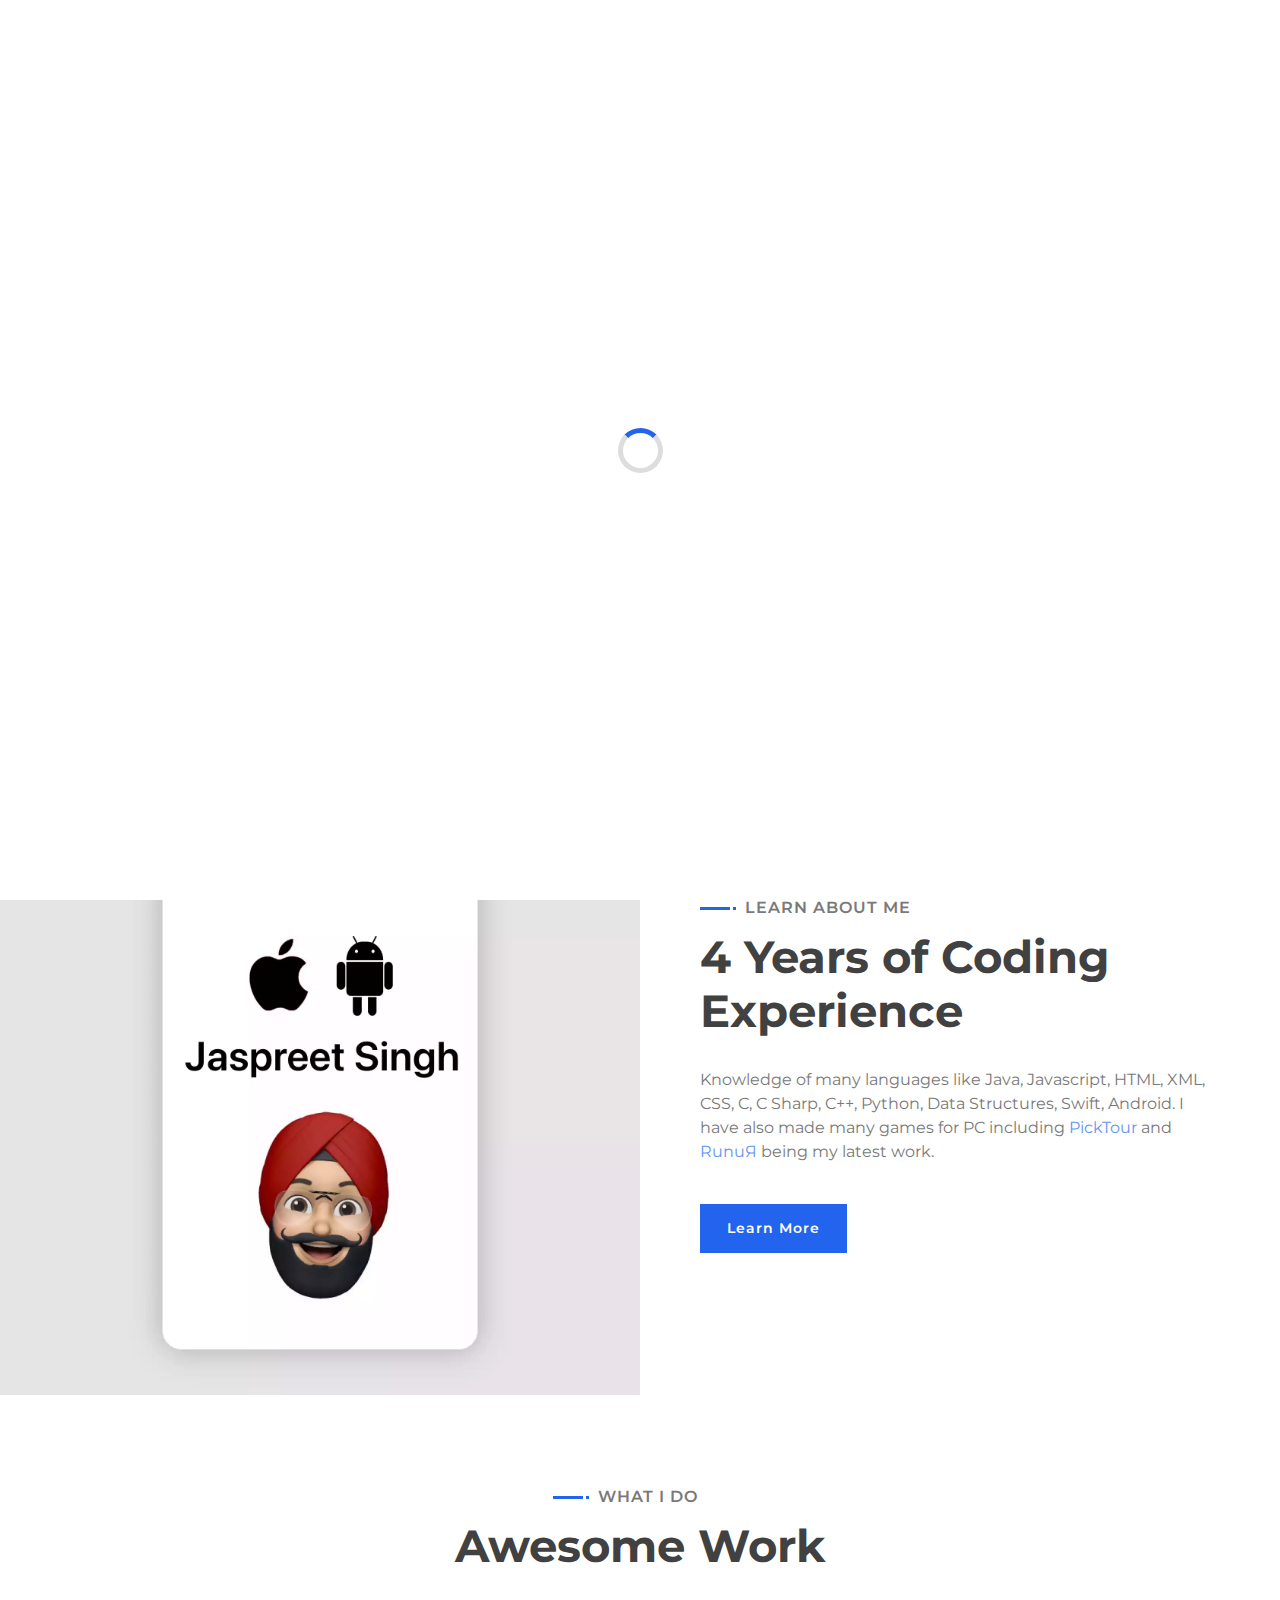
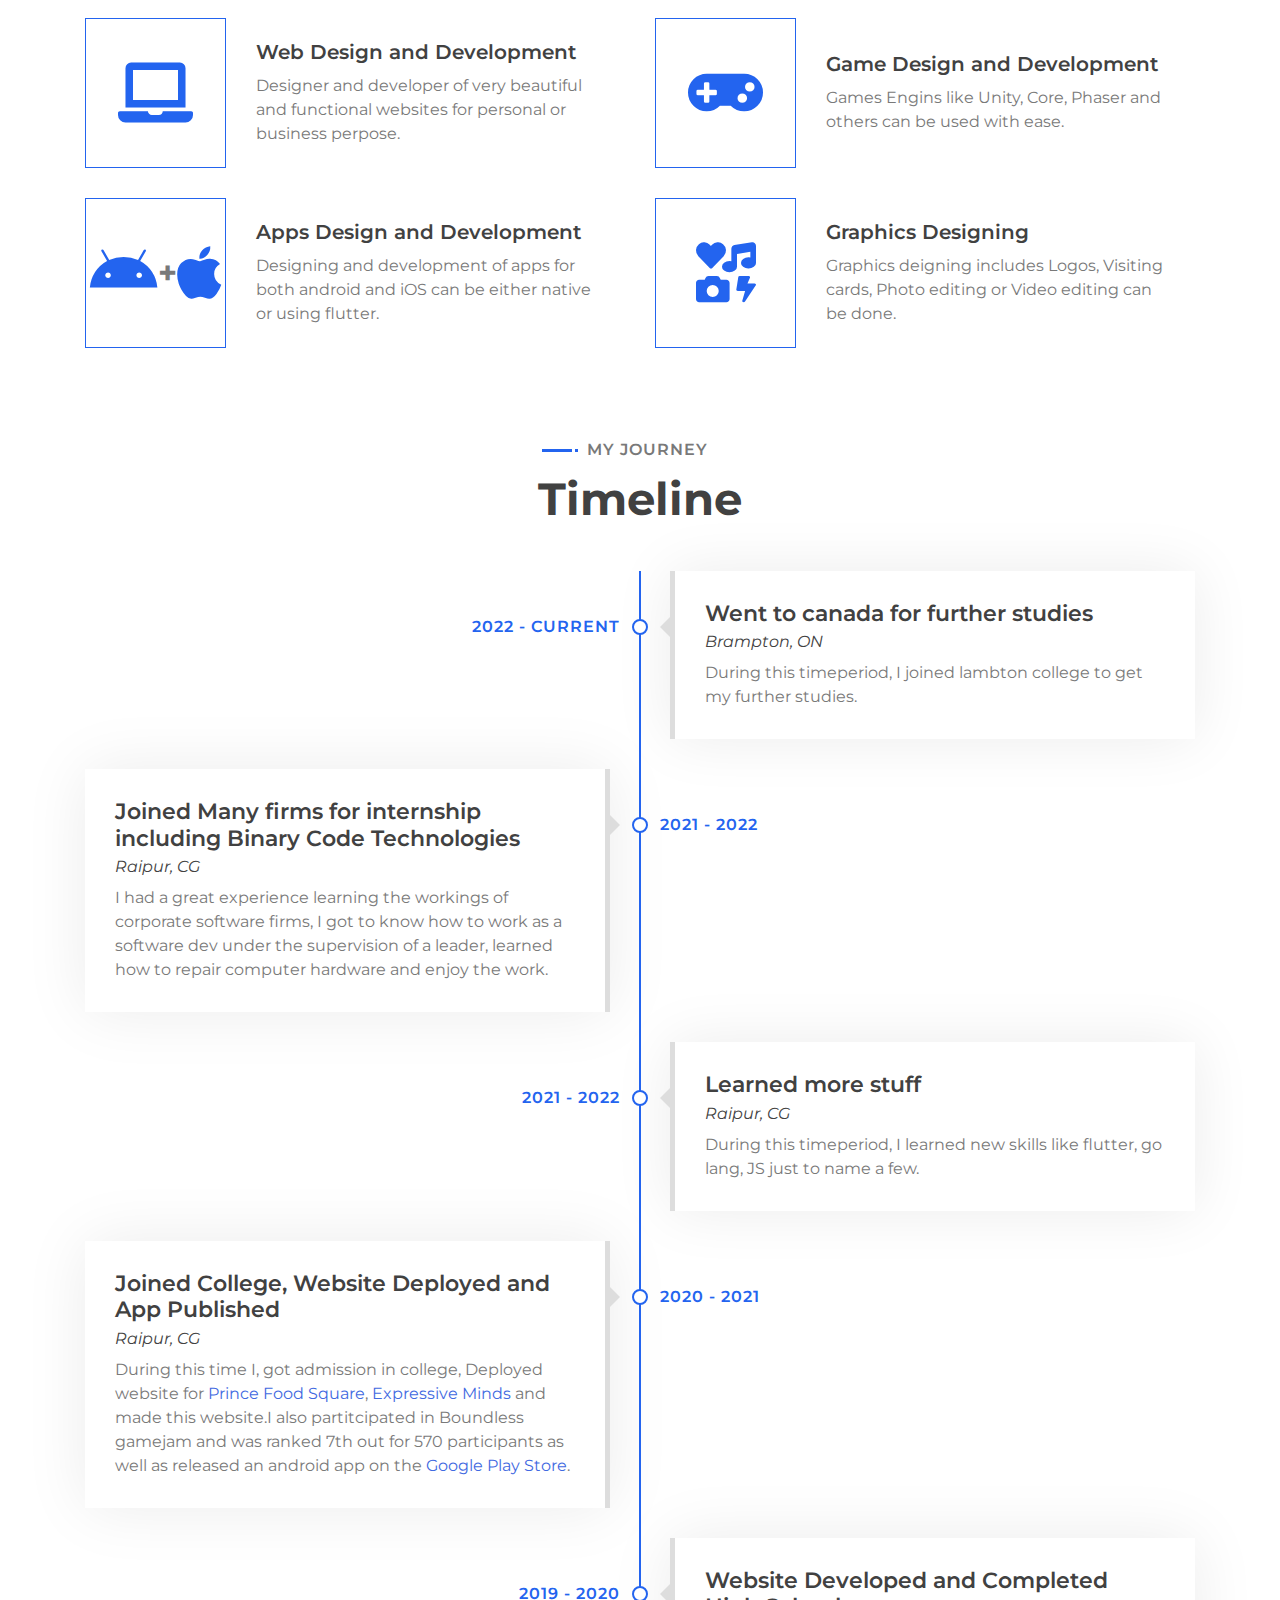
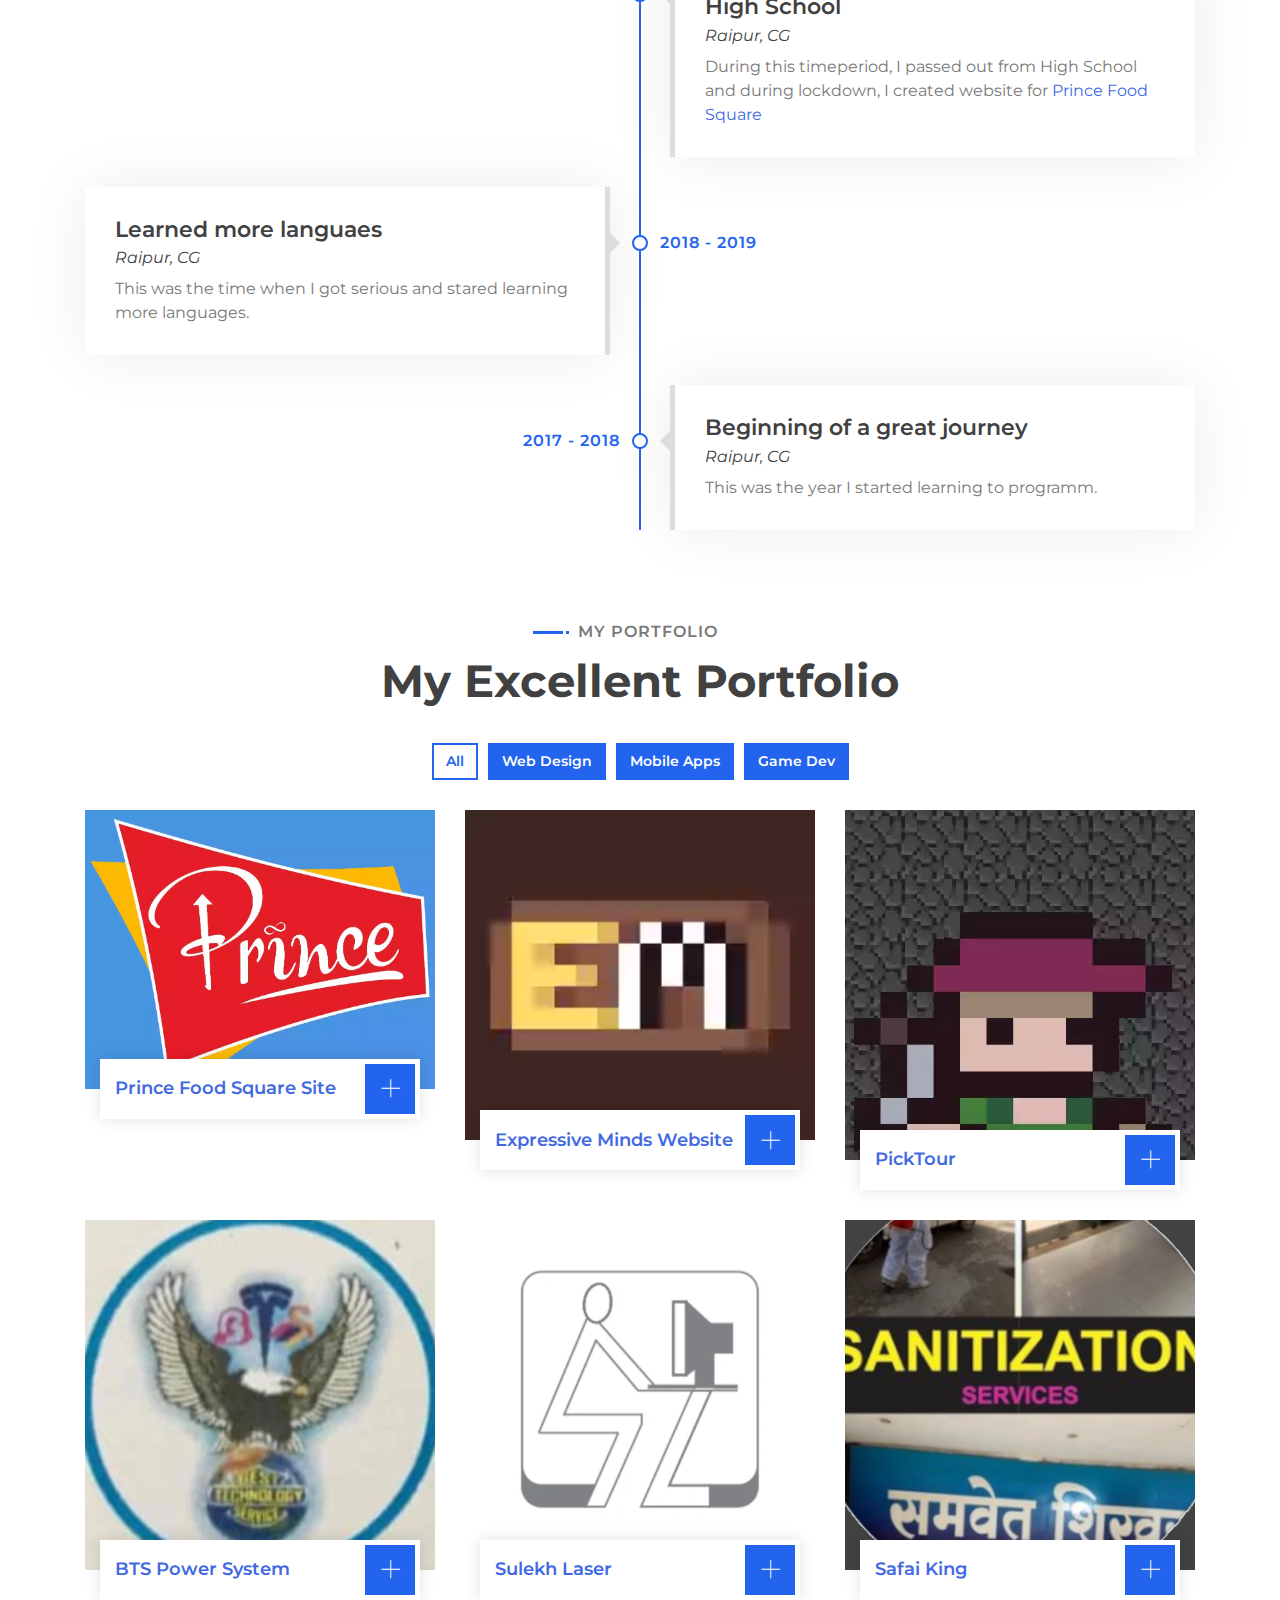
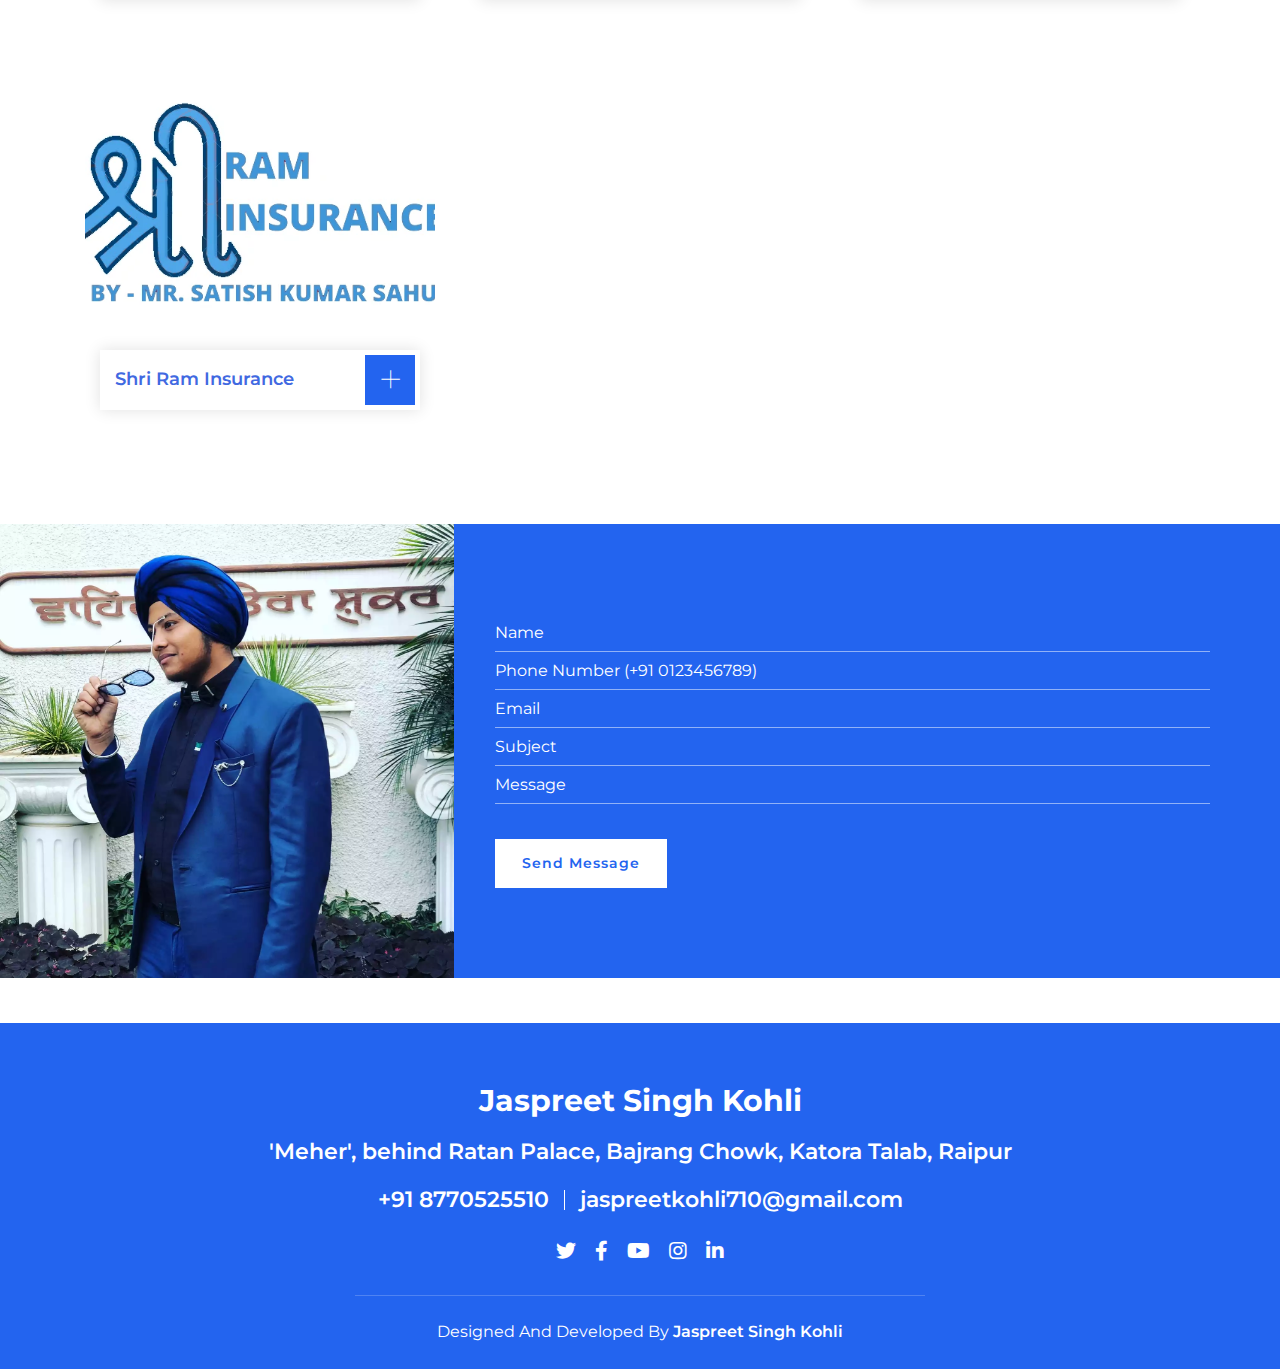
==== commit 2f2813cb: "Site Updated with new info" ====
--- a/home.html
+++ b/home.html
@@ -81,8 +81,7 @@
 							<h1>Jaspreet Singh Kohli</h1>
 							<h2></h2>
 							<div class="typed-text">
-								Front End Developer, App Designer, App Developer, Web
-								Designer, Web Developer, Game Designer, Game Developer
+								Front End Developer, App Developer, Web Developer, Game Developer
 							</div>
 						</div>
 						<div class="hero-btn">
@@ -115,7 +114,7 @@
 					<div class="about-content">
 						<div class="section-header text-left">
 							<p>Learn About Me</p>
-							<h2>3 Years of Coding Experience</h2>
+							<h2>4 Years of Coding Experience</h2>
 						</div>
 						<div class="about-text">
 							<p>
@@ -296,6 +295,28 @@
 				<h2>Timeline</h2>
 			</header>
 			<div class="timeline">
+				<div class="timeline-item right wow slideInRight" data-wow-delay="0.1s">
+					<div class="timeline-text">
+						<div class="timeline-date">2022 - Current</div>
+						<h2>Went to canada for further studies</h2>
+						<h4>Brampton, ON</h4>
+						<p>
+							During this timeperiod, I joined lambton college to get my further studies.
+						</p>
+					</div>
+				</div>
+				<div class="timeline-item left wow slideInLeft" data-wow-delay="0.1s">
+					<div class="timeline-text">
+						<div class="timeline-date">2021 - 2022</div>
+						<h2>Joined Many firms for internship including Binary Code Technologies</h2>
+						<h4>Raipur, CG</h4>
+						<p>
+							I had a great experience learning the workings of corporate software firms, I got to know
+							how to work as a software dev under the supervision of a leader, learned how to repair
+							computer hardware and enjoy the work.
+						</p>
+					</div>
+				</div>
 				<div class="timeline-item right wow slideInRight" data-wow-delay="0.1s">
 					<div class="timeline-text">
 						<div class="timeline-date">2021 - 2022</div>
@@ -445,6 +466,85 @@
 						<div class="portfolio-text">
 							<h3><a
 									href="https://play.google.com/store/apps/details?id=io.ExpressiveMinds.PickTour">PickTour</a>
+							</h3>
+							<a class="btn" href="img/bam" data-lightbox="portfolio">+</a>
+						</div>
+					</div>
+				</div>
+				<div class="
+											col-lg-4 col-md-6 col-sm-12
+											portfolio-item
+											filter-2
+											filter-3
+											wow
+											fadeInUp
+										" data-wow-delay="0.4s">
+					<div class="portfolio-wrap">
+						<div class="portfolio-img">
+							<img src="img/BTS.webp" alt="Image" />
+						</div>
+						<div class="portfolio-text">
+							<h3><a href="https://jaspreetkohli72.github.io/BTSPowerSystem/">BTS
+									Power System</a>
+							</h3>
+							<a class="btn" href="img/bam" data-lightbox="portfolio">+</a>
+						</div>
+					</div>
+				</div>
+				<div class="
+											col-lg-4 col-md-6 col-sm-12
+											portfolio-item
+											filter-1
+											wow
+											fadeInUp
+										" data-wow-delay="0.4s">
+					<div class="portfolio-wrap">
+						<div class="portfolio-img">
+							<img src="img/sulekhLaser.webp" alt="Image" />
+						</div>
+						<div class="portfolio-text">
+							<h3><a href="https://binary-code-technologies.github.io/Sulekh-Laser/">Sulekh
+									Laser</a>
+							</h3>
+							<a class="btn" href="img/bam" data-lightbox="portfolio">+</a>
+						</div>
+					</div>
+				</div>
+				<div class="
+											col-lg-4 col-md-6 col-sm-12
+											portfolio-item
+											filter-2
+											filter-3
+											wow
+											fadeInUp
+										" data-wow-delay="0.4s">
+					<div class="portfolio-wrap">
+						<div class="portfolio-img">
+							<img src="img/safaiKing.webp" alt="Image" />
+						</div>
+						<div class="portfolio-text">
+							<h3><a href="https://github.com/Binary-Code-Technologies/Safai-King">Safai
+									King</a>
+							</h3>
+							<a class="btn" href="img/bam" data-lightbox="portfolio">+</a>
+						</div>
+					</div>
+				</div>
+				<div class="
+											col-lg-4 col-md-6 col-sm-12
+											portfolio-item
+											filter-2
+											filter-3
+											wow
+											fadeInUp
+										" data-wow-delay="0.4s">
+					<div class="portfolio-wrap">
+						<div class="portfolio-img">
+							<img src="img/shriRamInsurance.webp" alt="Image" />
+						</div>
+						<div class="portfolio-text">
+							<h3><a href="https://github.com/Binary-Code-Technologies/ShriRamInsurance">Shri
+									Ram Insurance</a>
 							</h3>
 							<a class="btn" href="img/bam" data-lightbox="portfolio">+</a>
 						</div>
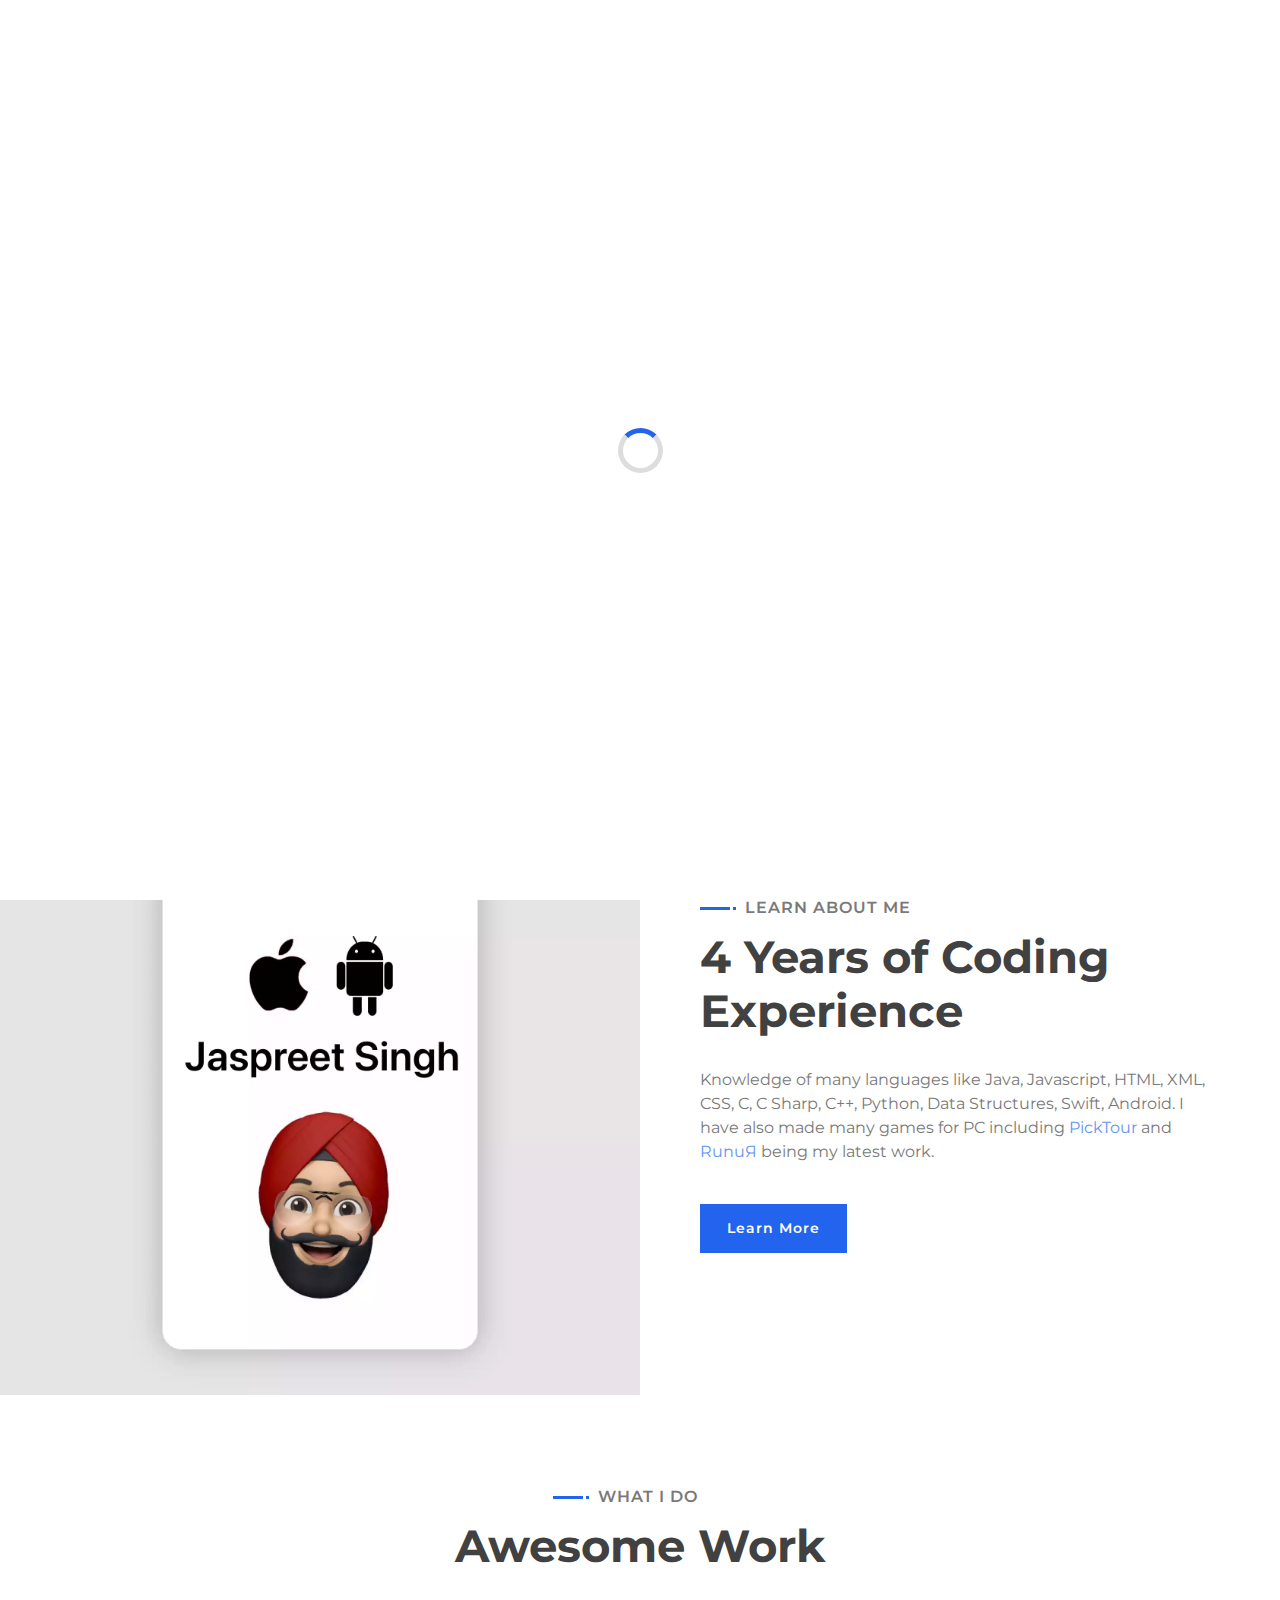
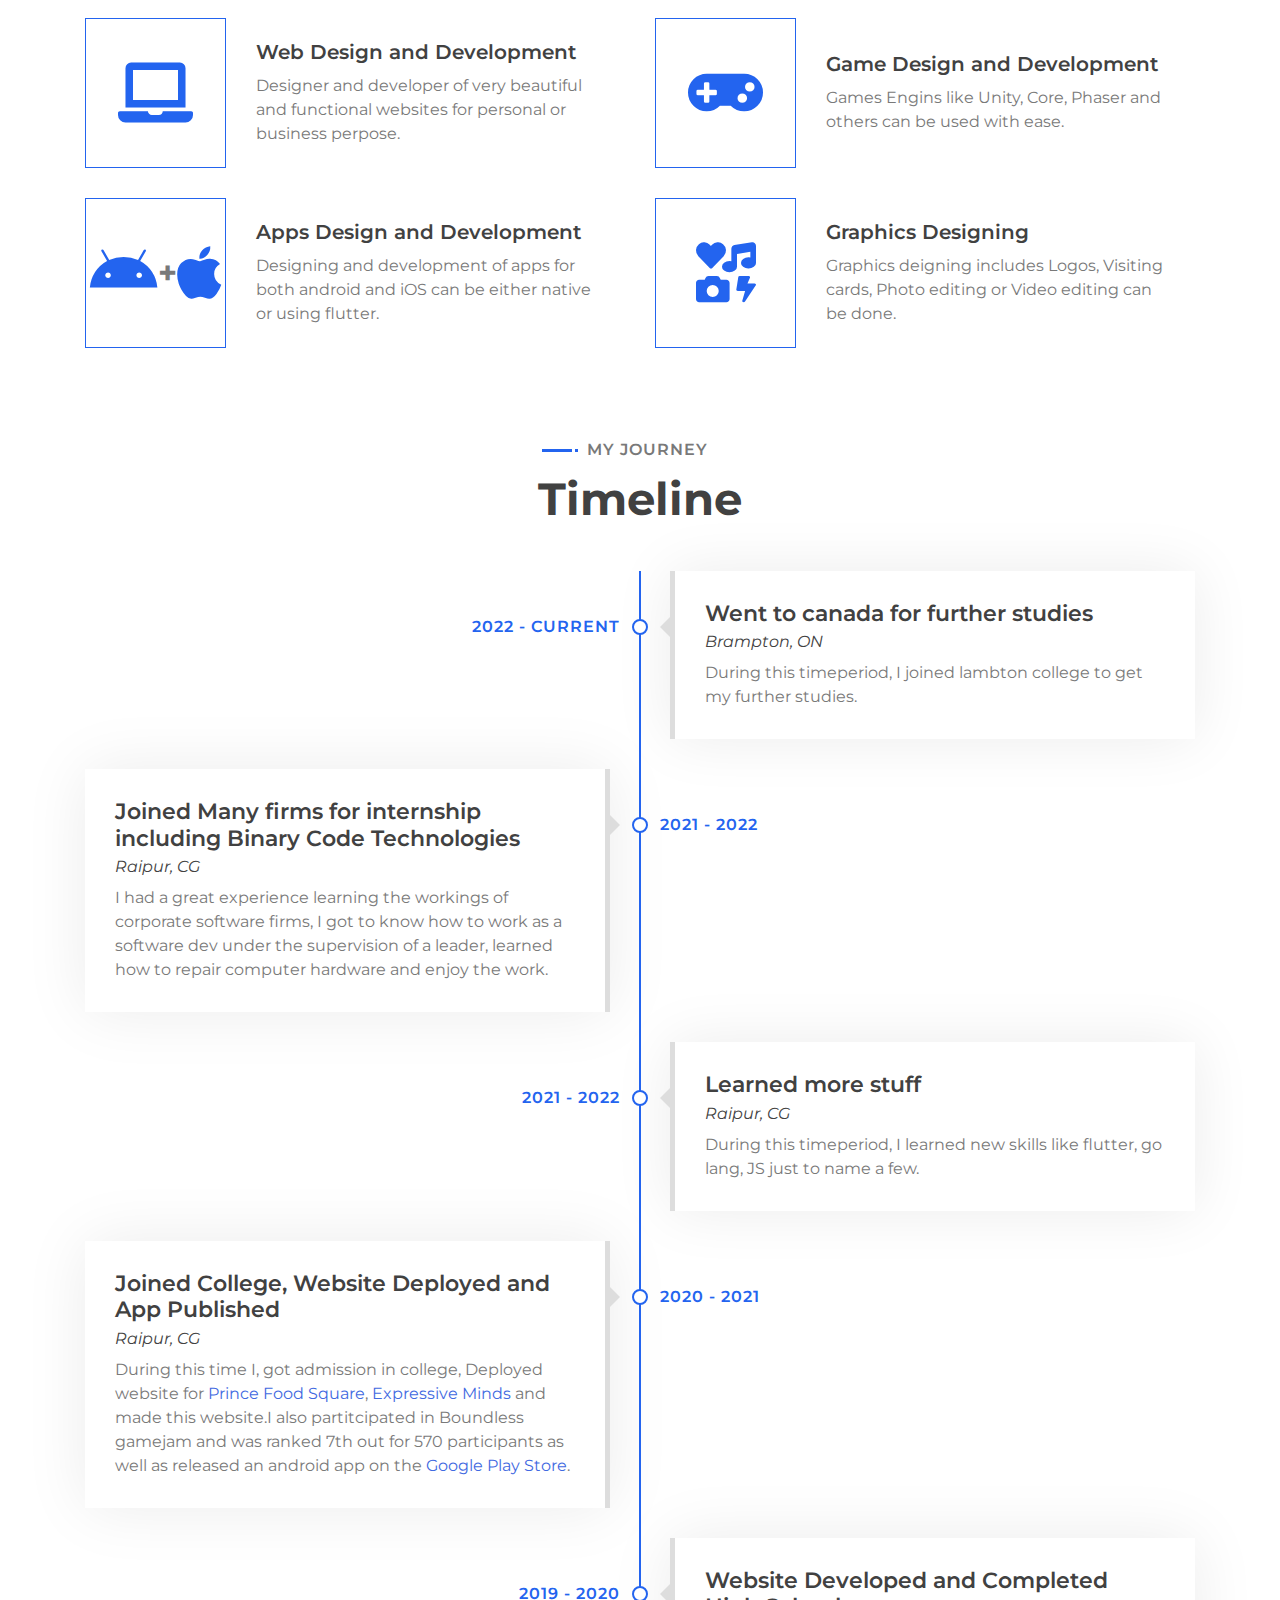
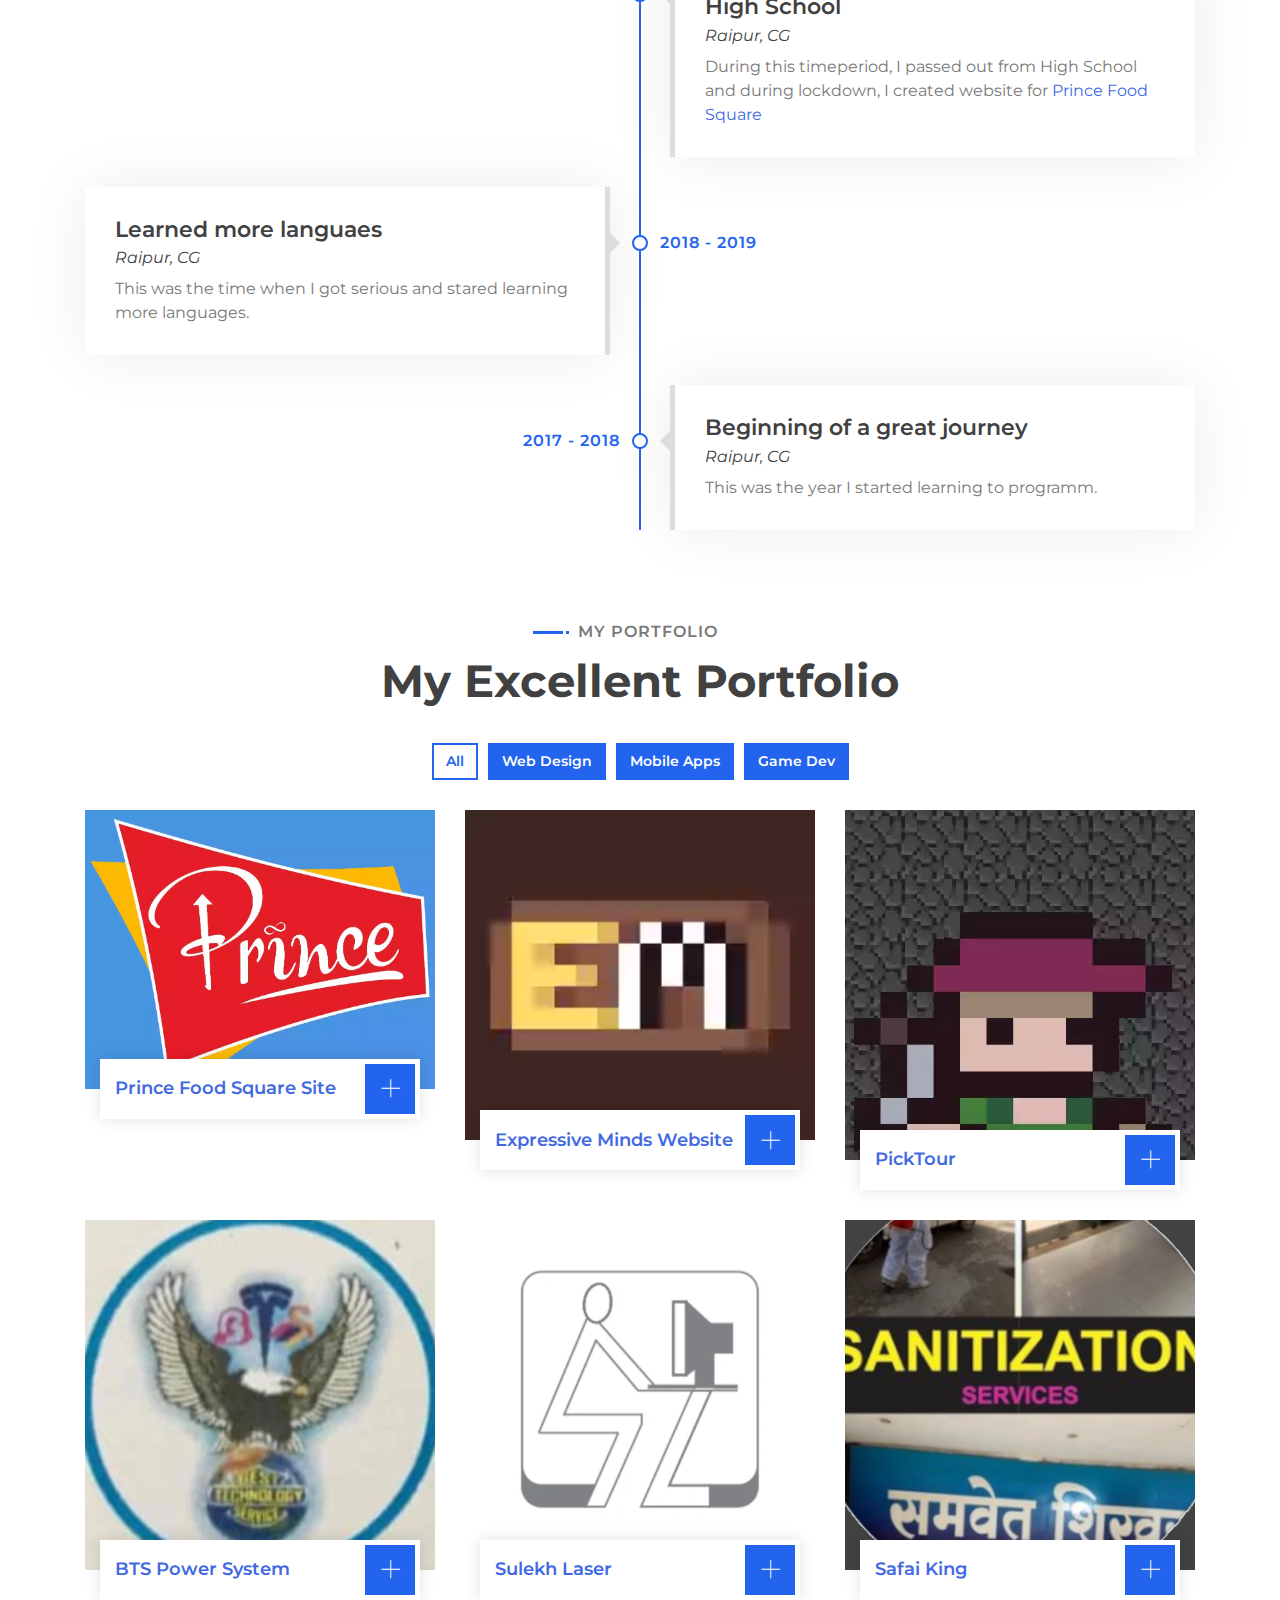
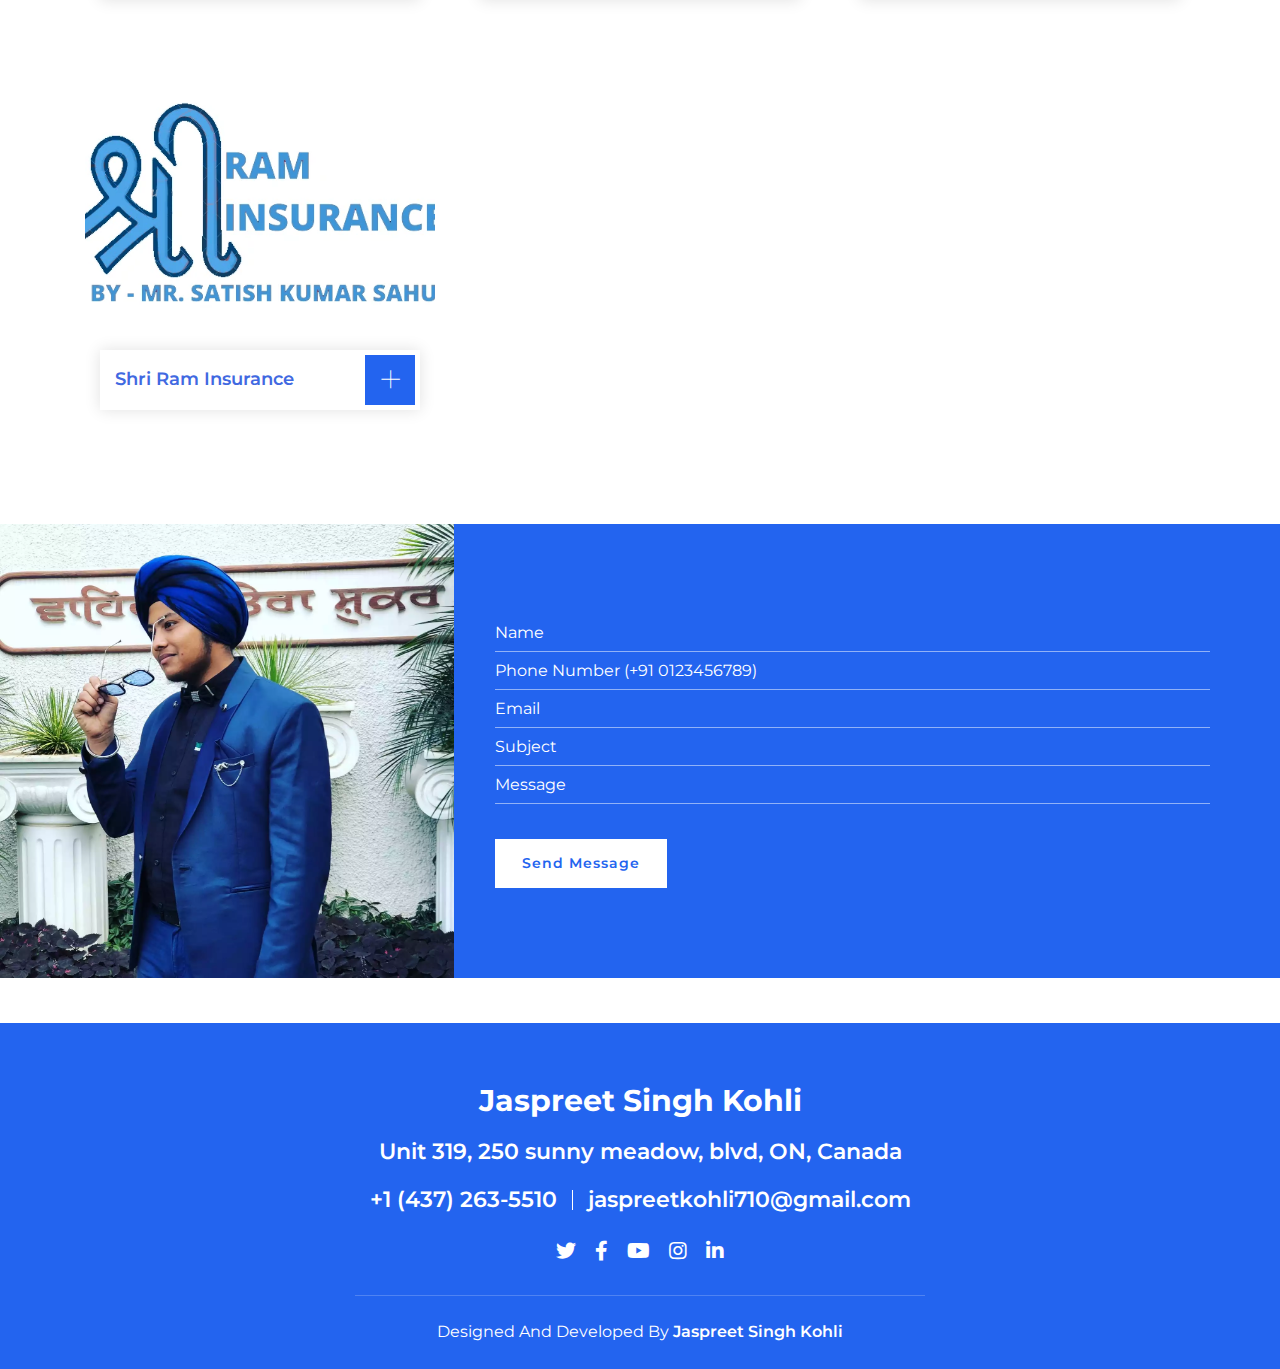
==== commit 3550e262: "Updated phone number and address" ====
--- a/home.html
+++ b/home.html
@@ -1065,10 +1065,10 @@
 				<div class="footer-info">
 					<h2>Jaspreet Singh Kohli</h2>
 					<h3>
-						'Meher', behind Ratan Palace, Bajrang Chowk, Katora Talab, Raipur
+						Unit 319, 250 sunny meadow, blvd, ON, Canada
 					</h3>
 					<div class="footer-menu">
-						<p>+91 8770525510</p>
+						<p>+1 (437) 263-5510</p>
 						<p>jaspreetkohli710@gmail.com</p>
 					</div>
 					<div class="footer-social">
